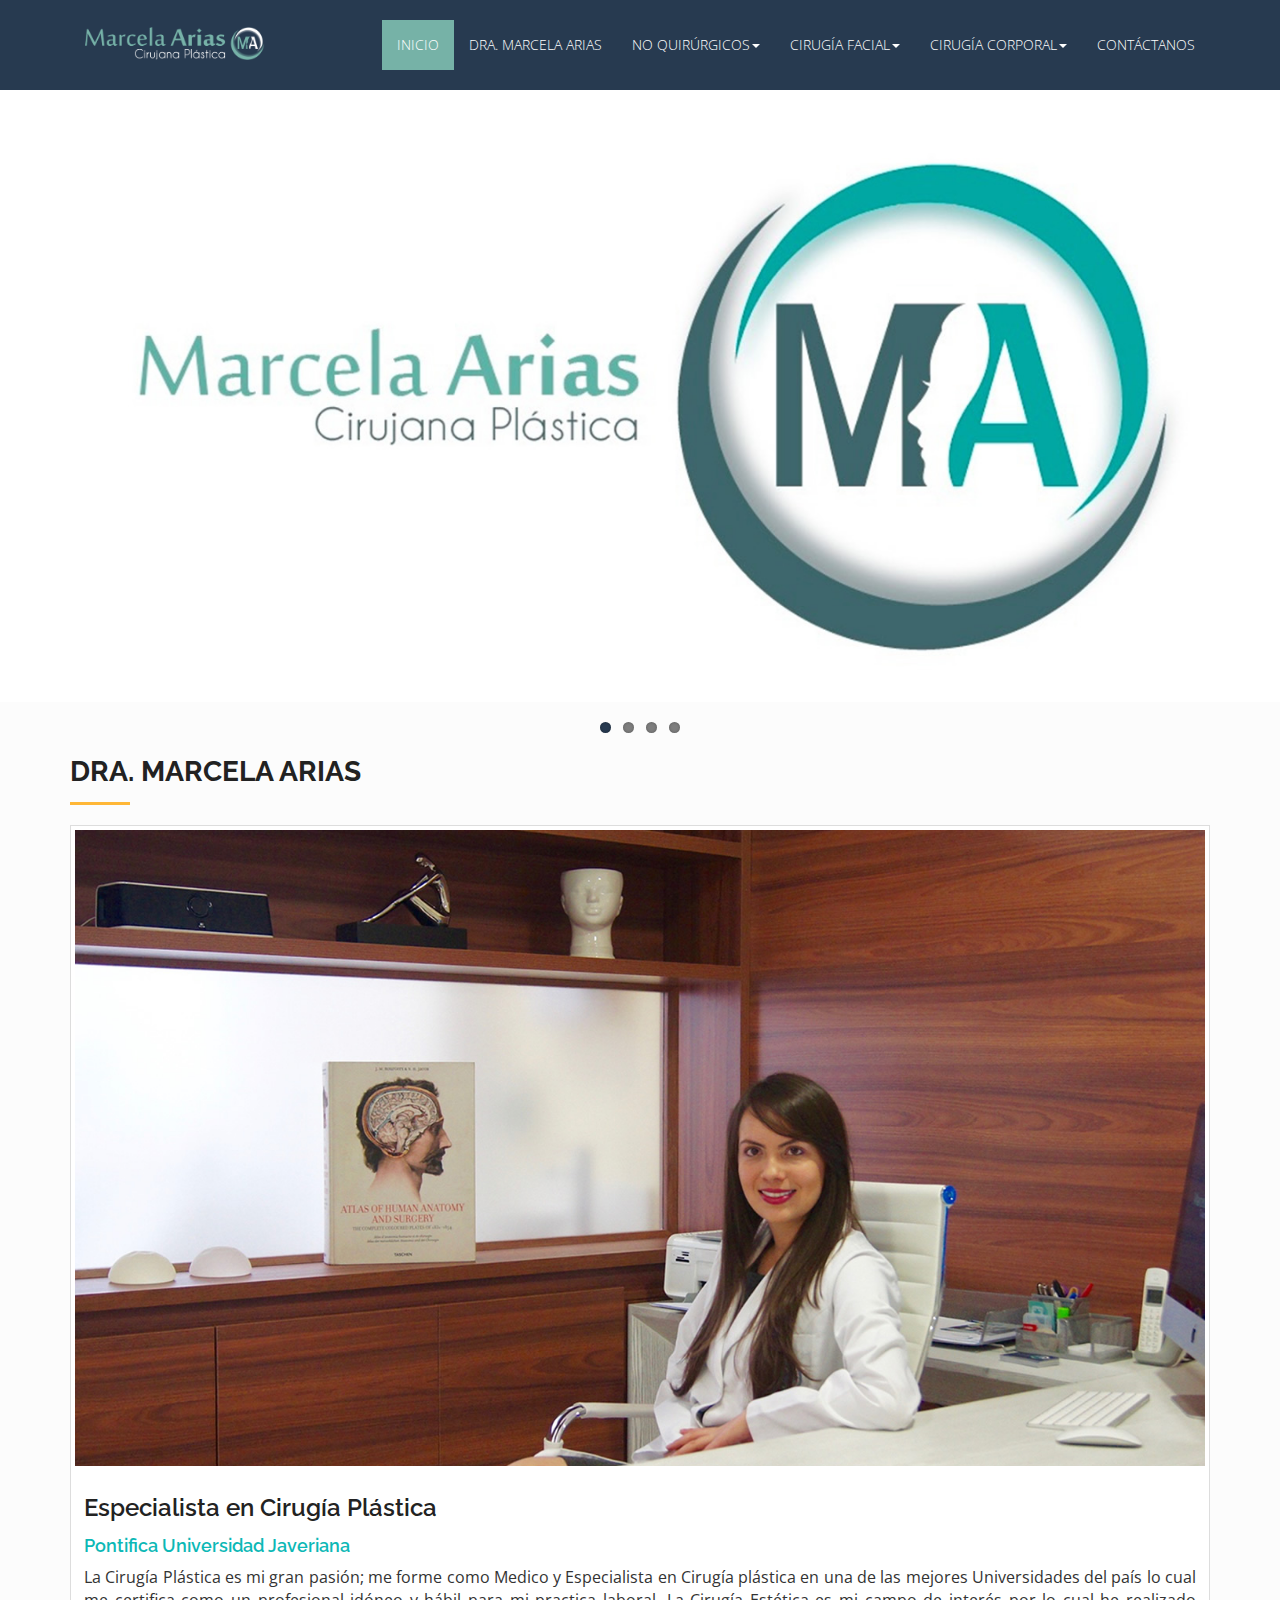
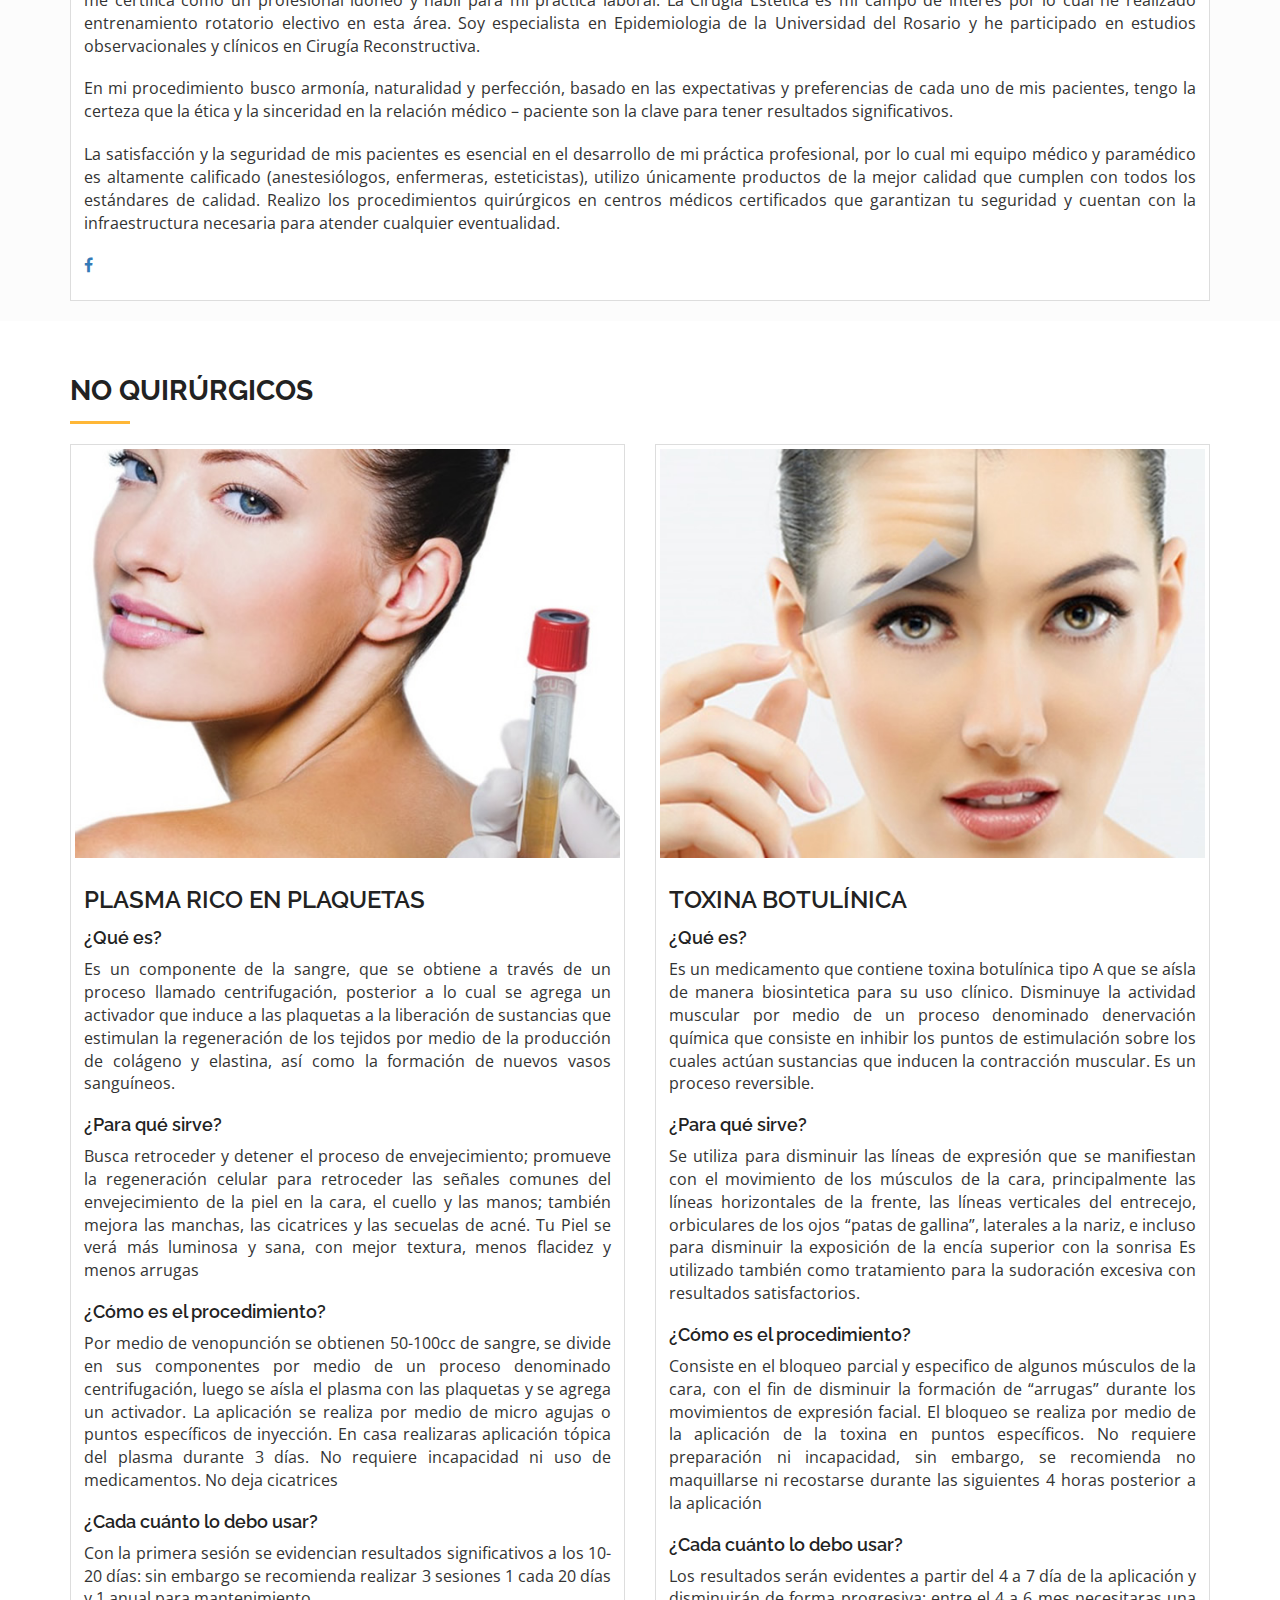
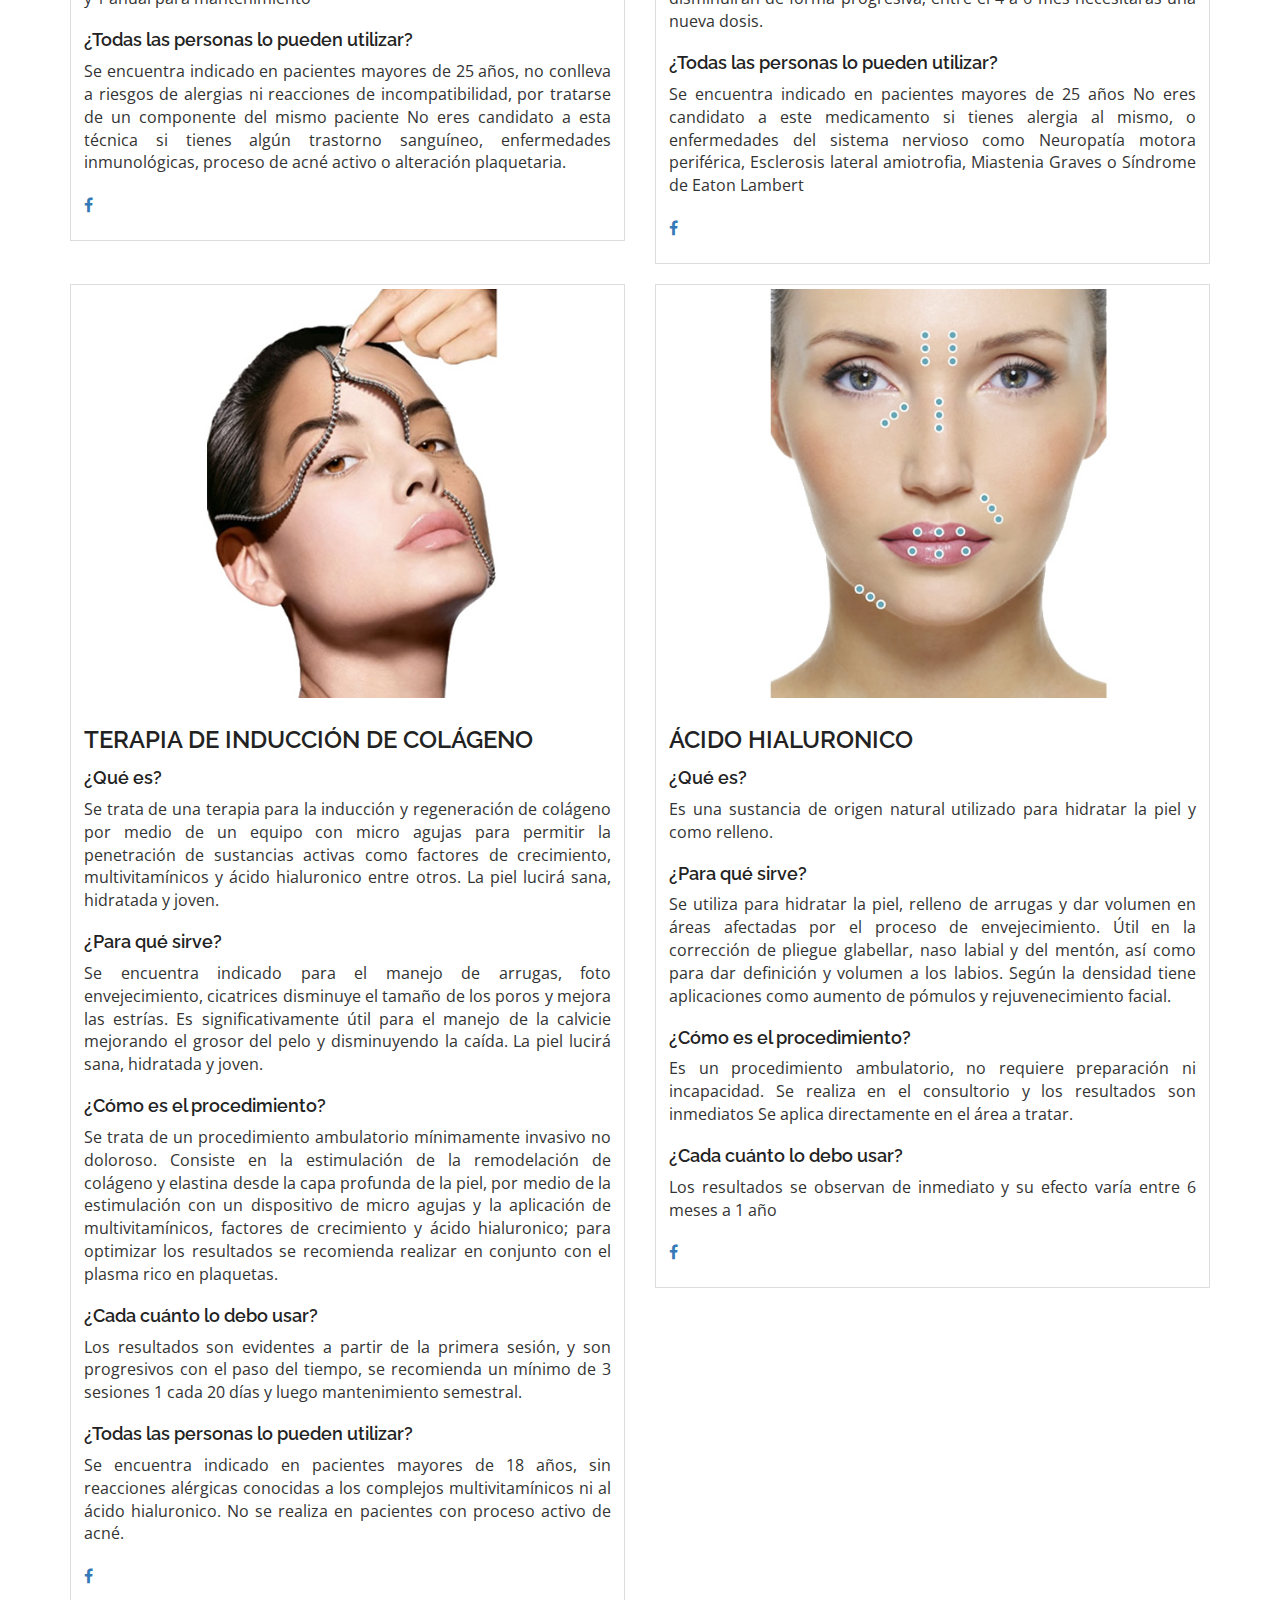
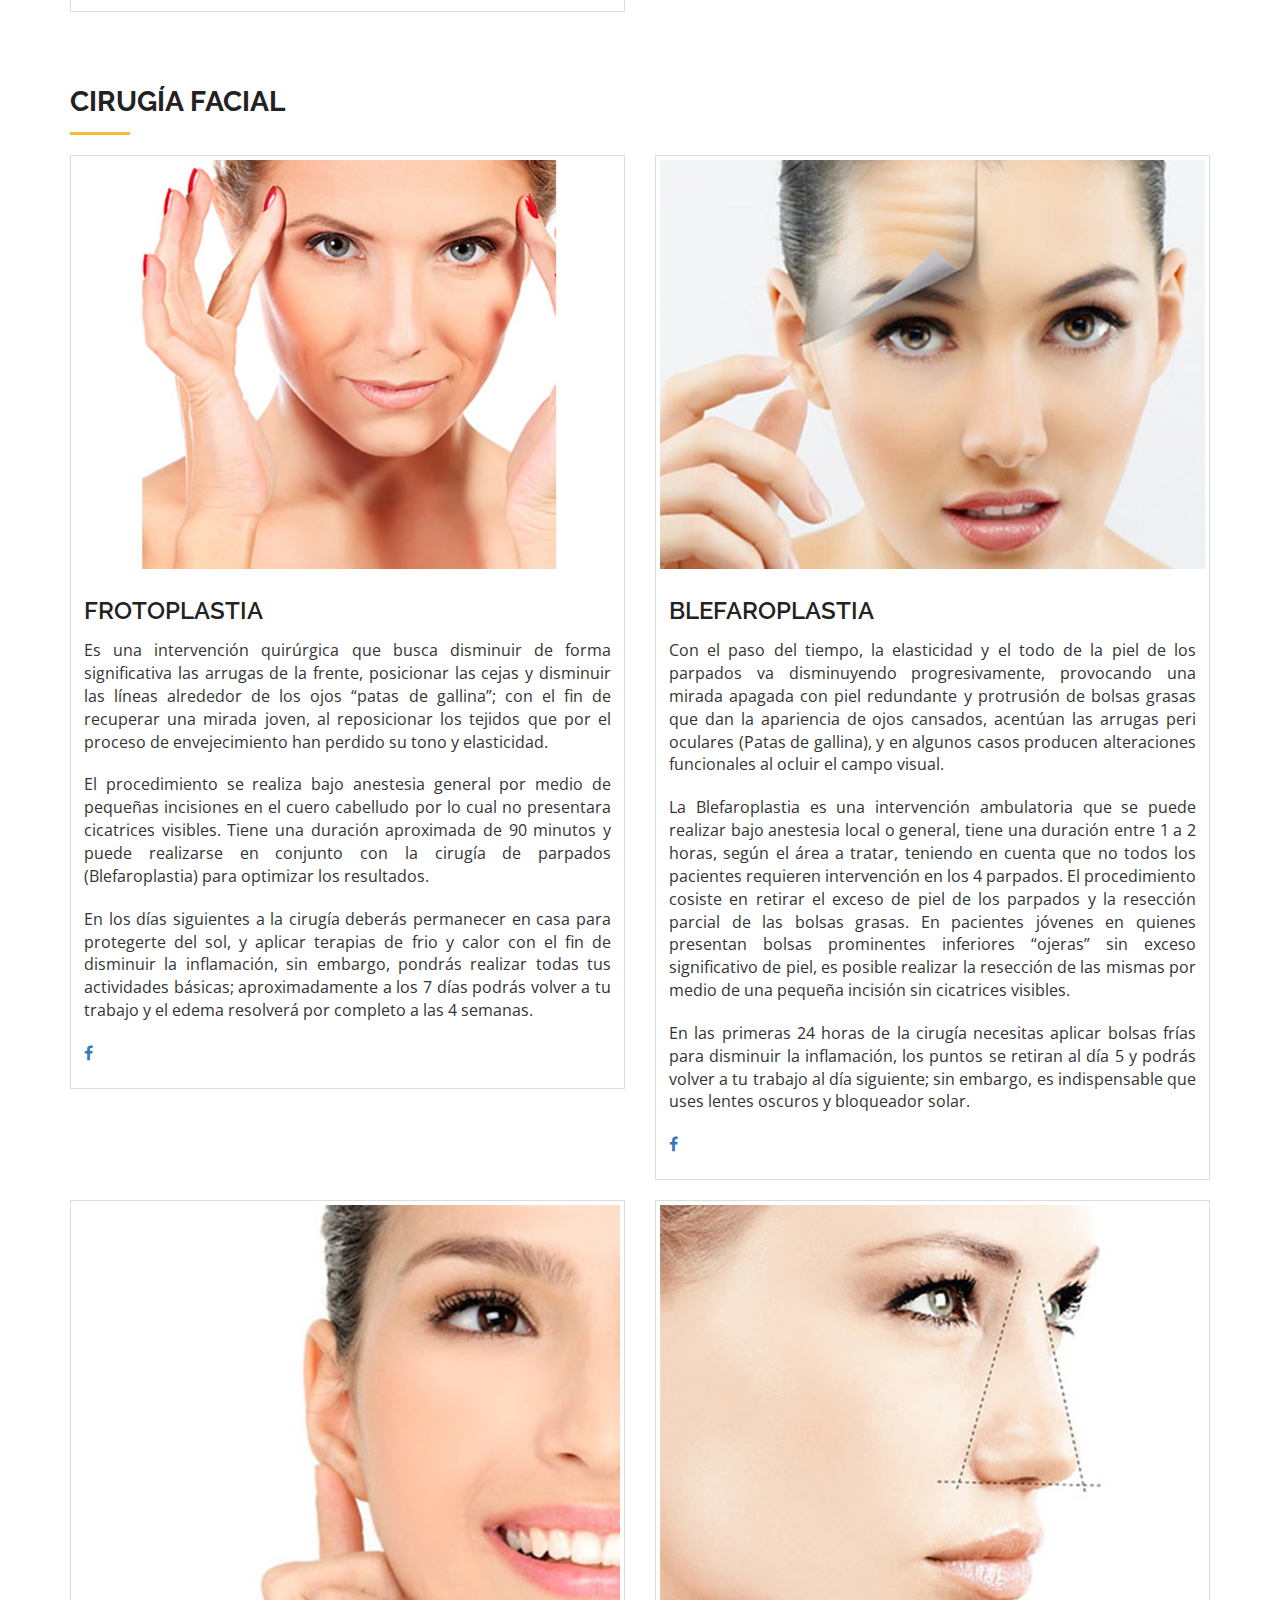
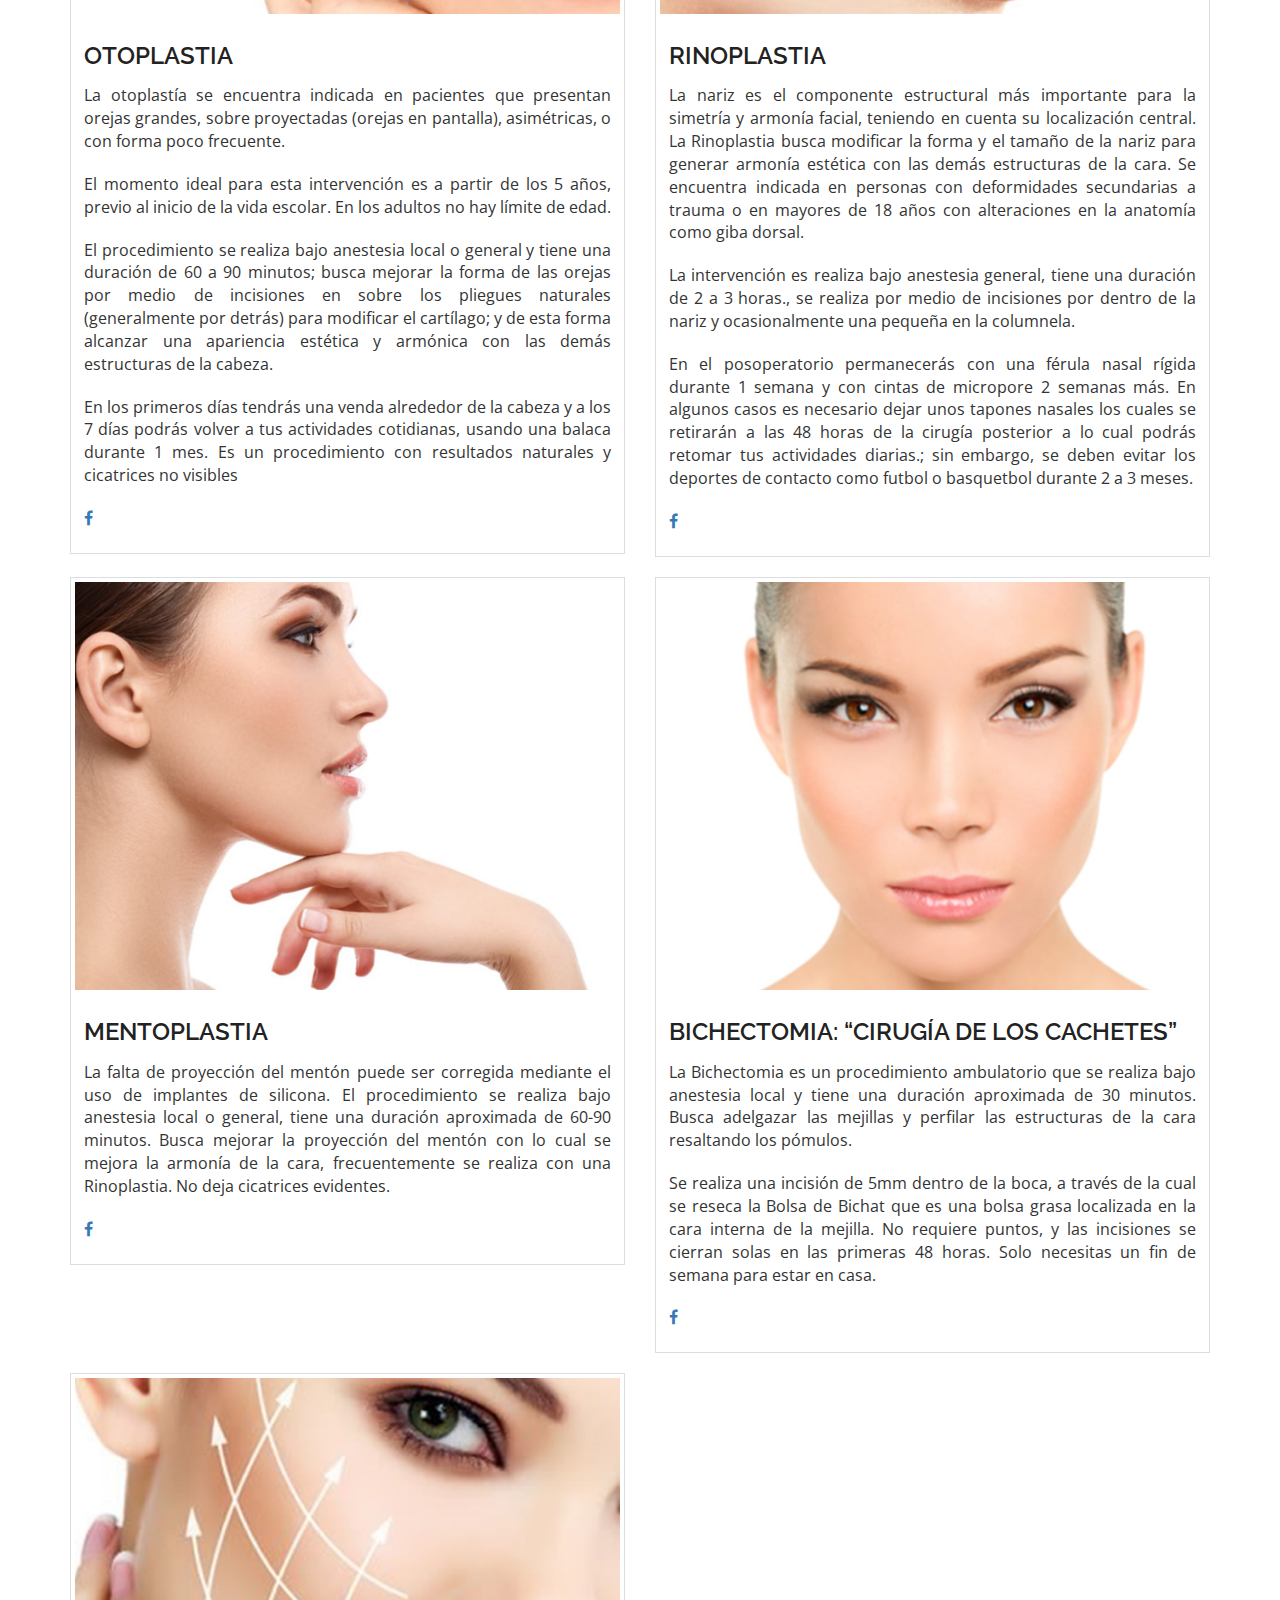
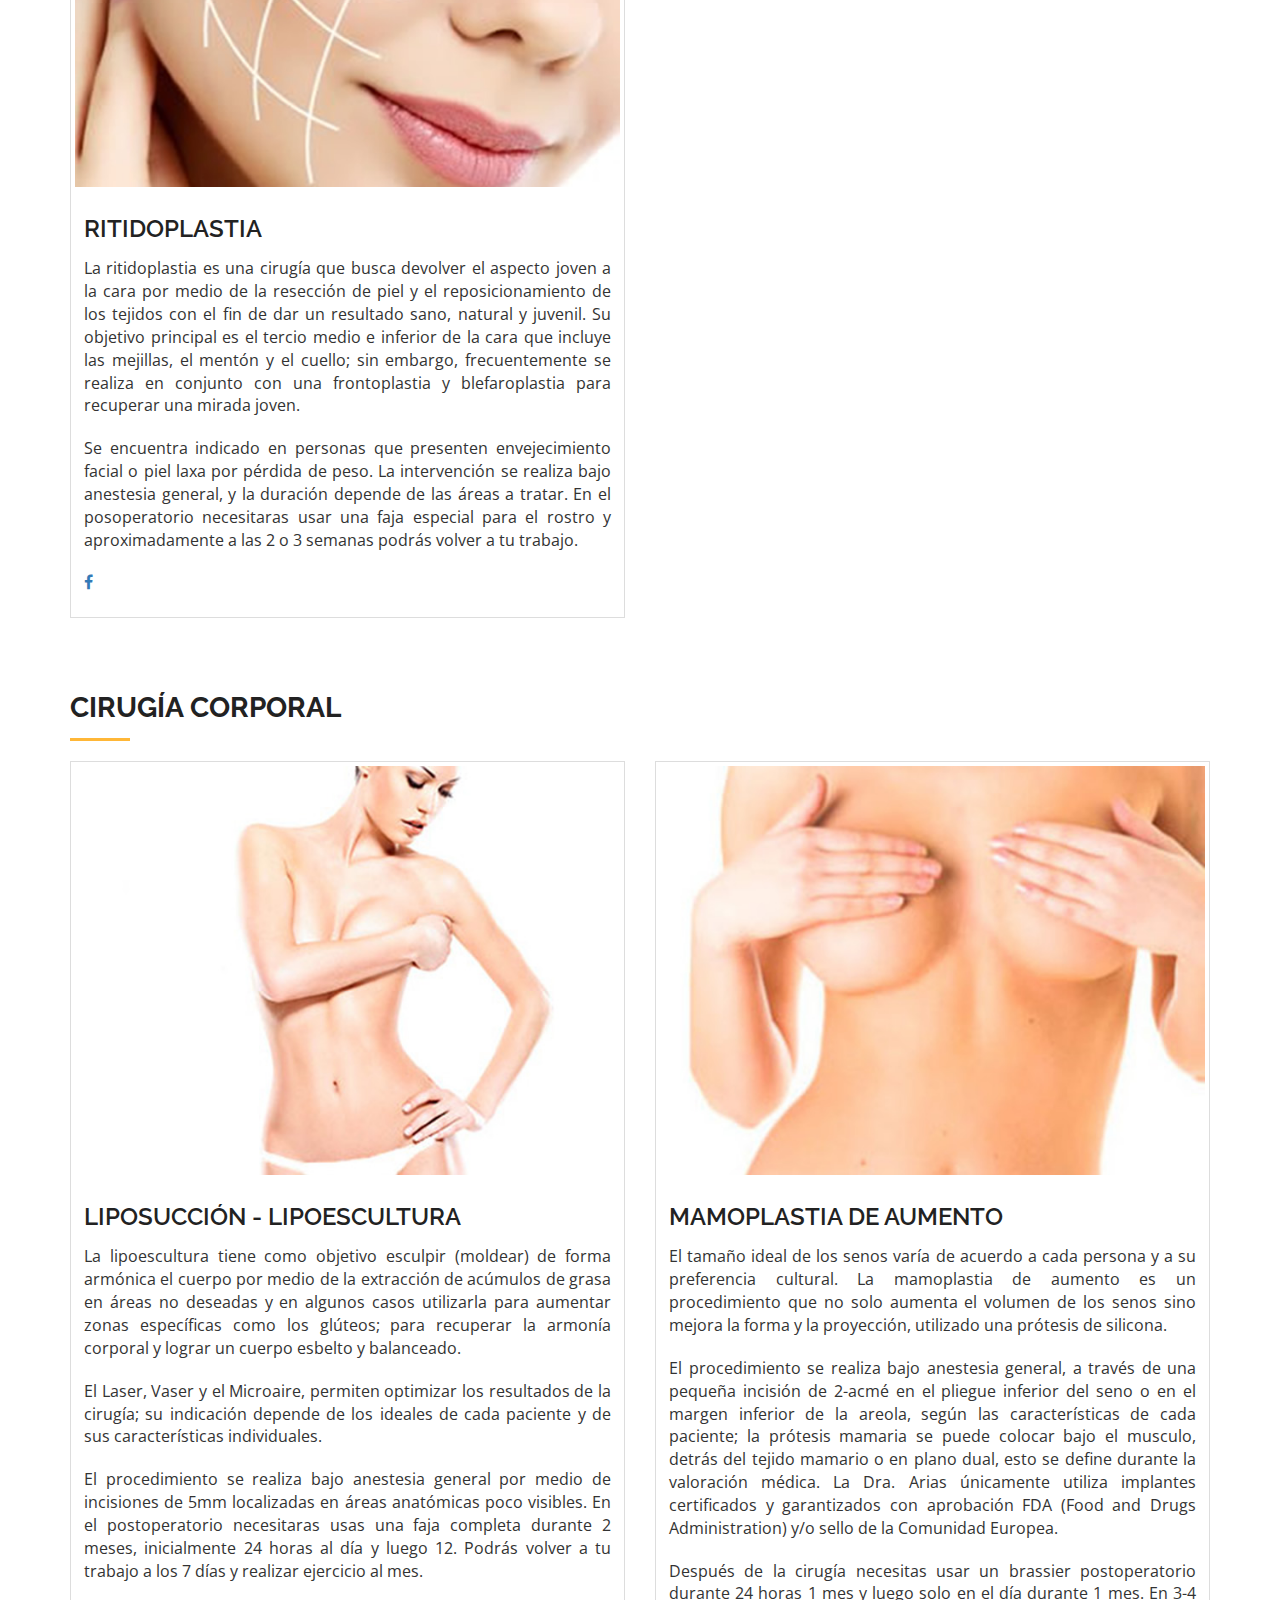
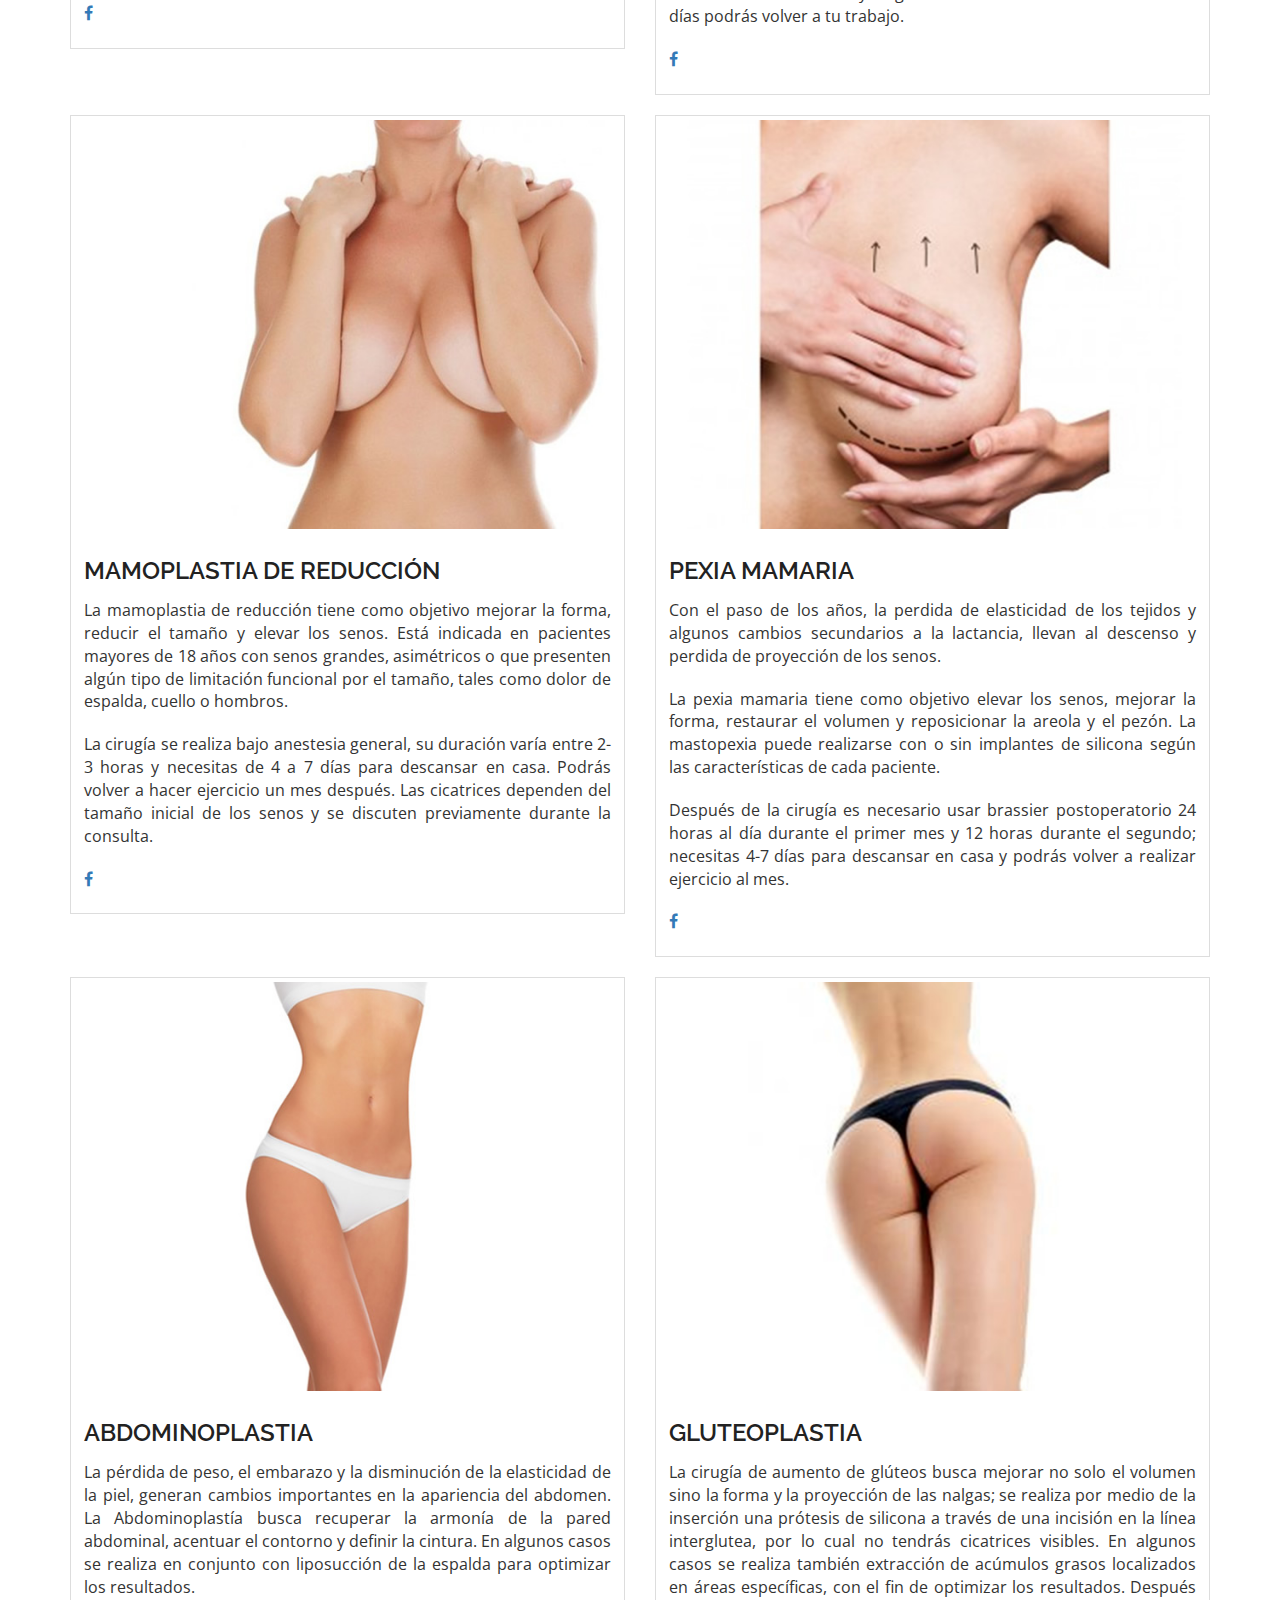
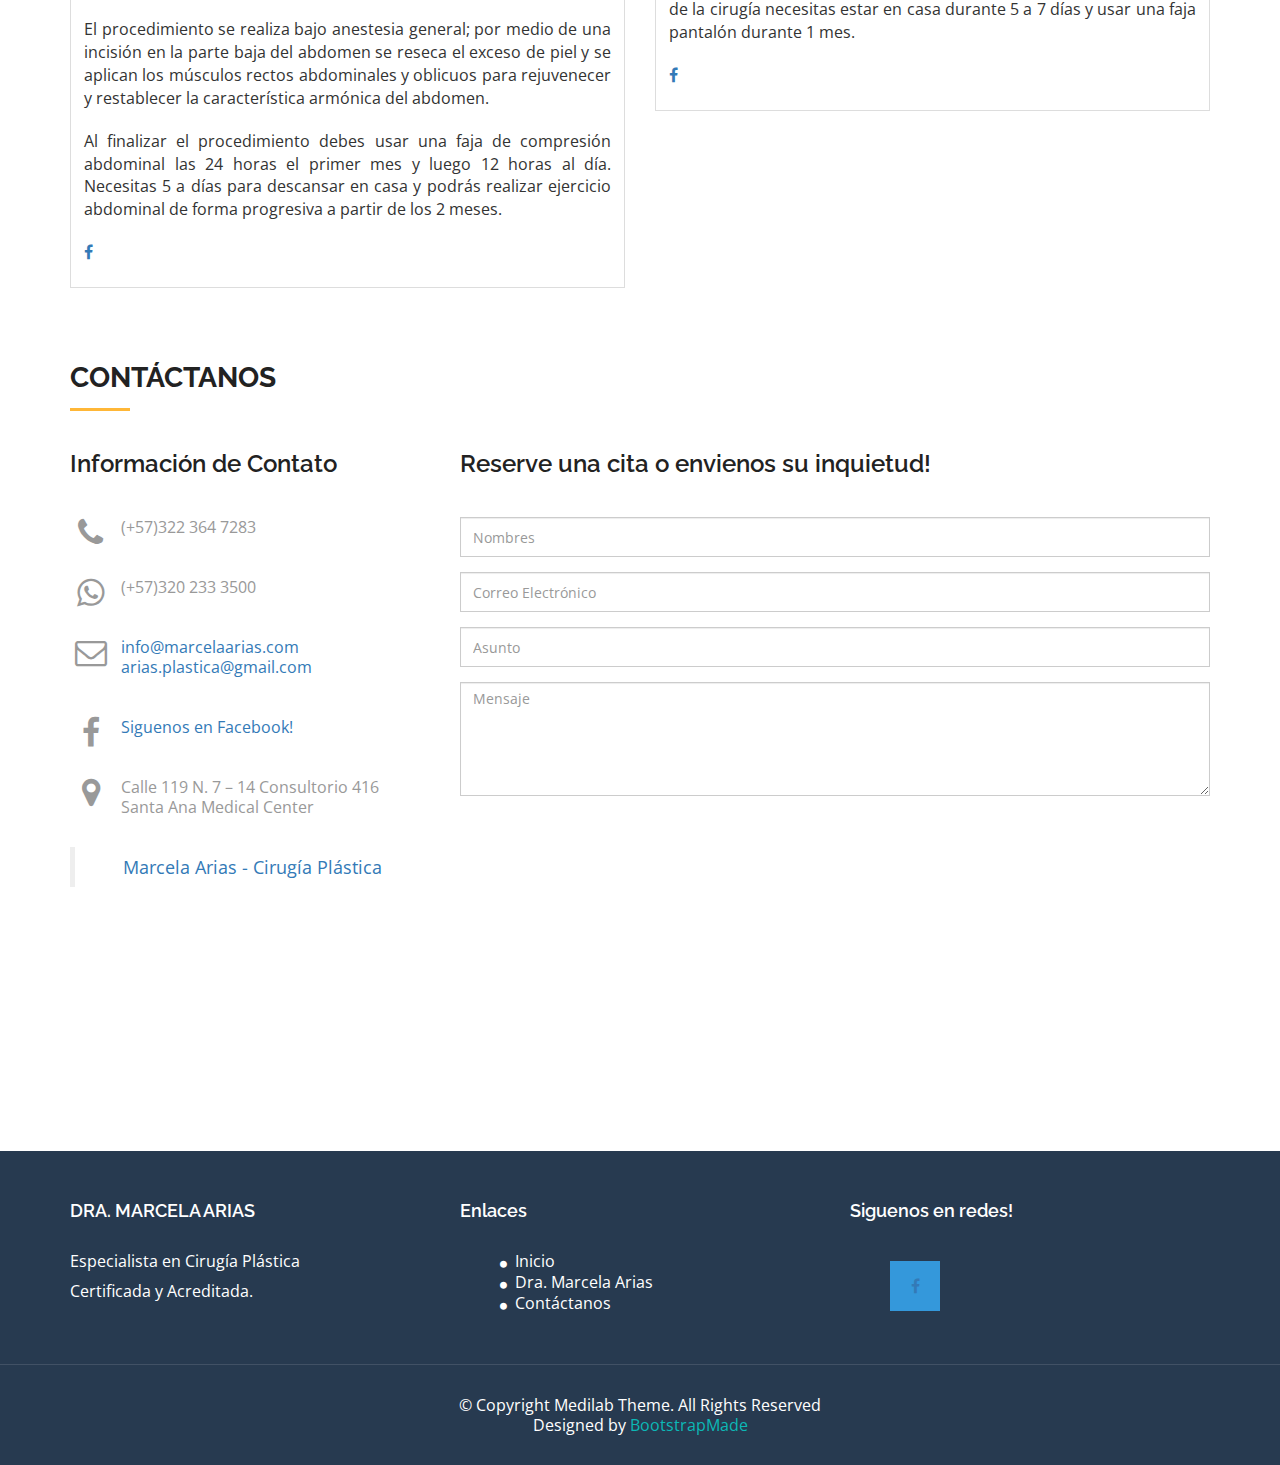
==== web/index.html @ 6b93838c "Se realizan ajustes sugeridos" ====
<!DOCTYPE html>
<html lang="es">
<head>
    <meta charset="utf-8">
    <meta name="viewport" content="width=device-width, initial-scale=1">
    <title>Dra. Marcela Arias - Especialista en Cirugía Plástica</title>
    <meta name="description"
          content="Dra. Marcela Arias, Especialista en Cirugía Plástica, Pontifica Universidad Javeriana">
    <meta name="keywords"
          content="plasma rico en plaquetas, toxina botulínica, ácido hialuronico, terapia de inducción de colágeno, frontoplastia, blefaroplastia, rinoplastia, bichectomia, mentoplastia, otoplastia, ritidoplastia, liposucción - lipoescultura, mamoplastia de aumento, mamoplastia de reducción, pexia mamaria, abdominoplastia, gluteoplastia">
    <link rel="icon" href="img/ico.png">
    <link rel="stylesheet" type="text/css" href="https://fonts.googleapis.com/css?family=Open+Sans|Raleway|Candal">
    <link rel="stylesheet" type="text/css" href="css/font-awesome.min.css">
    <link rel="stylesheet" type="text/css" href="css/bootstrap.min.css">
    <link rel="stylesheet" type="text/css" href="css/style.css">


    <link rel="stylesheet" href="css/flexslider.css" type="text/css" media="screen"/>

    <!-- Modernizr -->
    <script src="js/modernizr.js"></script>

    <style type="text/css">
        .flex-caption {
            width: 96%;
            padding: 2%;
            left: 0;
            bottom: 0;
            background: rgba(0, 0, 0, .5);
            color: #fff;
            text-shadow: 0 -1px 0 rgba(0, 0, 0, .3);
            font-size: 14px;
            line-height: 18px;
        }

        li.css a {
            border-radius: 0;
        }
    </style>

    <script src="https://apis.google.com/js/platform.js" async defer>
        {
            lang: 'es'
        }
    </script>
    <!-- =======================================================
        Theme Name: Medilab
        Theme URL: https://bootstrapmade.com/medilab-free-medical-bootstrap-theme/
        Author: BootstrapMade.com
        Author URL: https://bootstrapmade.com
    ======================================================= -->
</head>
<body id="myPage" data-spy="scroll" data-target=".navbar" data-offset="60">

<!--google-->
<script>
    (function (i, s, o, g, r, a, m) {
        i['GoogleAnalyticsObject'] = r;
        i[r] = i[r] || function () {
                    (i[r].q = i[r].q || []).push(arguments)
                }, i[r].l = 1 * new Date();
        a = s.createElement(o),
                m = s.getElementsByTagName(o)[0];
        a.async = 1;
        a.src = g;
        m.parentNode.insertBefore(a, m)
    })(window, document, 'script', 'https://www.google-analytics.com/analytics.js', 'ga');

    ga('create', 'UA-97845167-1', 'auto');
    ga('send', 'pageview');

</script>

<!--facebook-->
<div id="fb-root"></div>
<script>(function (d, s, id) {
    var js, fjs = d.getElementsByTagName(s)[0];
    if (d.getElementById(id)) return;
    js = d.createElement(s);
    js.id = id;
    js.src = "//connect.facebook.net/en_GB/sdk.js#xfbml=1&version=v2.8";
    fjs.parentNode.insertBefore(js, fjs);
}(document, 'script', 'facebook-jssdk'));</script>

<!--banner-->
<section id="banner" class="banner">
    <div class="bg-color">

        <nav class="navbar navbar-default navbar-fixed-top">
            <div class="container">
                <div class="col-md-12">
                    <div class="navbar-header">
                        <button type="button" class="navbar-toggle" data-toggle="collapse" data-target="#myNavbar">
                            <span class="icon-bar"></span>
                            <span class="icon-bar"></span>
                            <span class="icon-bar"></span>
                        </button>
                        <a class="navbar-brand" href="#"><img src="img/logo.png" class="img-responsive"></a>
                    </div>
                    <div class="collapse navbar-collapse navbar-right" id="myNavbar">
                        <ul class="nav navbar-nav">
                            <li class="active"><a href="#banner">INICIO</a></li>
                            <li class=""><a href="#about">DRA. MARCELA ARIAS</a></li>

                            <li class="dropdown">
                                <a href="#" class="dropdown-toggle" data-toggle="dropdown" role="button"
                                   aria-haspopup="true" aria-expanded="false">NO QUIRÚRGICOS<span
                                        class="caret"></span></a>
                                <ul class="dropdown-menu">
                                    <li class=""><a href="#plasma">PLASMA RICO EN PLAQUETAS</a></li>
                                    <li class=""><a href="#botox">TOXINA BOTULÍNICA</a></li>
                                    <li class=""><a href="#colageno">TERAPIA DE INDUCCIÓN DE COLÁGENO</a></li>
                                    <li class=""><a href="#hialuronico">ÁCIDO HIALURONICO</a></li>
                                </ul>
                            </li>

                            <li class="dropdown">
                                <a href="#" class="dropdown-toggle" data-toggle="dropdown" role="button"
                                   aria-haspopup="true" aria-expanded="false">CIRUGÍA FACIAL<span
                                        class="caret"></span></a>
                                <ul class="dropdown-menu">
                                    <li class=""><a href="#frotoplastia">FROTOPLASTIA</a></li>
                                    <li class=""><a href="#blefaroplastia">BLEFAROPLASTIA</a></li>
                                    <li class=""><a href="#otoplastia">OTOPLASTIA</a></li>
                                    <li class=""><a href="#rinoplastia">RINOPLASTIA</a></li>
                                    <li class=""><a href="#mentoplastia">MENTOPLASTIA</a></li>
                                    <li class=""><a href="#bichectomia">BICHECTOMIA</a></li>
                                    <li class=""><a href="#ritidoplastia">RITIDOPLASTIA</a></li>
                                </ul>
                            </li>

                            <li class="dropdown">
                                <a href="#" class="dropdown-toggle" data-toggle="dropdown" role="button"
                                   aria-haspopup="true" aria-expanded="false">CIRUGÍA CORPORAL<span
                                        class="caret"></span></a>
                                <ul class="dropdown-menu">
                                    <li class=""><a href="#liposuccion">LIPOSUCCIÓN - LIPOESCULTURA</a></li>
                                    <li class=""><a href="#aumento">MAMOPLASTIA DE AUMENTO</a></li>
                                    <li class=""><a href="#reduccion">MAMOPLASTIA DE REDUCCIÓN</a></li>
                                    <li class=""><a href="#pexia">PEXIA MAMARIA</a></li>
                                    <li class=""><a href="#abdominoplastia">ABDOMINOPLASTIA</a></li>
                                    <li class=""><a href="#gluteoplastia">GLUTEOPLASTIA</a></li>
                                </ul>
                            </li>

                            <li class=""><a href="#contact">CONTÁCTANOS</a></li>
                        </ul>
                    </div>
                </div>
            </div>
        </nav>
        <br>
        <br>
        <br>
        <br>

        <div class="slider">
            <div class="flexslider">
                <ul class="slides">
                    <li>
                        <img src="img/slide1.jpg"/>
                    </li>
                    <li>
                        <img src="img/slide2.jpg"/>
                    </li>
                    <li>
                        <img src="img/slide3.jpg"/>
                    </li>
                    <li>
                        <img src="img/slide4.jpg"/>
                    </li>
                </ul>
            </div>
        </div>
    </div>
</section>
<!--/ banner-->
<!--about-->
<section id="about" class="section-padding">
    <div class="container">
        <div class="row">
            <div class="col-md-12">
                <h2 class="ser-title">DRA. MARCELA ARIAS</h2>
                <hr class="botm-line">
            </div>

            <div class="col-md-12 col-sm-12 col-xs-12">
                <div class="thumbnail">
                    <div class="embed-responsive embed-responsive-16by9">
                        <img src="img/about.jpg" alt="DRA. MARCELA ARIAS" class="team-img" width="100%">
                    </div>

                    <div class="caption text-justify">
                        <h3>Especialista en Cirugía Plástica</h3>
                        <h4><a href="http://www.javeriana.edu.co/" style="color: #0cb8b6;">Pontifica Universidad
                            Javeriana</a></h4>

                        <p>La Cirugía Plástica es mi gran pasión; me forme como Medico y
                            Especialista en Cirugía
                            plástica en una de las mejores Universidades del país lo cual me certifica como un
                            profesional idóneo y hábil para mi practica laboral. La Cirugía Estética es mi campo de
                            interés por lo cual he realizado entrenamiento rotatorio electivo en esta área. Soy
                            especialista en Epidemiologia de la Universidad del Rosario y he participado en estudios
                            observacionales y clínicos en Cirugía Reconstructiva. </p>

                        <p>En mi procedimiento busco armonía, naturalidad y perfección,
                            basado en las expectativas y
                            preferencias de cada uno de mis pacientes, tengo la certeza que la ética y la sinceridad
                            en la relación médico – paciente son la clave para tener resultados significativos.</p>

                        <p>La satisfacción y la seguridad de mis pacientes es esencial
                            en el desarrollo de mi práctica profesional, por lo cual mi equipo médico y paramédico
                            es altamente calificado (anestesiólogos, enfermeras, esteticistas), utilizo únicamente
                            productos de la mejor calidad que cumplen con todos los estándares de calidad. Realizo
                            los procedimientos quirúrgicos en centros médicos certificados que garantizan tu
                            seguridad y cuentan con la infraestructura necesaria para atender cualquier
                            eventualidad. </p>

                        <ul class="list-inline">
                            <li><a href="#"><i class="fa fa-facebook"></i></a></li>
                            <!--li><a href="#"><i class="fa fa-twitter"></i></a></li-->
                            <div class="g-plusone"></div>
                        </ul>
                    </div>
                </div>
            </div>
        </div>
    </div>


</section>
<!--/ about-->
<!--nosurgery-->
<section id="nosurgery" class="section-padding">
    <div class="container">
        <div class="row">
            <div class="col-md-12">
                <h2 class="ser-title">NO QUIRÚRGICOS</h2>
                <hr class="botm-line">
            </div>
            <div id="plasma" class="col-md-6 col-sm-12 col-xs-12">
                <div class="thumbnail">
                    <img src="img/plasma.jpg" alt="PLASMA RICO EN PLAQUETAS" class="team-img">

                    <div class="caption text-justify">
                        <h3>PLASMA RICO EN PLAQUETAS</h3>
                        <h4>¿Qué es?</h4>

                        <p>
                            Es un componente de la sangre, que se obtiene a través de un proceso llamado centrifugación,
                            posterior a lo cual se agrega un activador que induce a las plaquetas a la liberación de
                            sustancias que estimulan la regeneración de los tejidos por medio de la producción de
                            colágeno y elastina, así como la formación de nuevos vasos sanguíneos.
                        </p>
                        <h4>¿Para qué sirve?</h4>

                        <p>
                            Busca retroceder y detener el proceso de envejecimiento; promueve la regeneración celular
                            para retroceder las señales comunes del envejecimiento de la piel en la cara, el cuello y
                            las manos; también mejora las manchas, las cicatrices y las secuelas de acné. Tu Piel se
                            verá más luminosa y sana, con mejor textura, menos flacidez y menos arrugas
                        </p>
                        <h4>¿Cómo es el procedimiento?</h4>

                        <p>
                            Por medio de venopunción se obtienen 50-100cc de sangre, se divide en sus componentes por
                            medio de un proceso denominado centrifugación, luego se aísla el plasma con las plaquetas y
                            se agrega un activador.
                            La aplicación se realiza por medio de micro agujas o puntos específicos de inyección.
                            En casa realizaras aplicación tópica del plasma durante 3 días.
                            No requiere incapacidad ni uso de medicamentos.
                            No deja cicatrices

                        </p>
                        <h4>¿Cada cuánto lo debo usar?</h4>

                        <p>
                            Con la primera sesión se evidencian resultados significativos a los 10-20 días: sin embargo
                            se recomienda realizar 3 sesiones 1 cada 20 días y 1 anual para mantenimiento
                        </p>
                        <h4>¿Todas las personas lo pueden utilizar?</h4>

                        <p>
                            Se encuentra indicado en pacientes mayores de 25 años, no conlleva a riesgos de alergias ni
                            reacciones de incompatibilidad, por tratarse de un componente del mismo paciente
                            No eres candidato a esta técnica si tienes algún trastorno sanguíneo, enfermedades
                            inmunológicas, proceso de acné activo o alteración plaquetaria.
                        </p>
                        <ul class="list-inline">
                            <li><a href="#"><i class="fa fa-facebook"></i></a></li>
                            <!--li><a href="#"><i class="fa fa-twitter"></i></a></li-->
                            <div class="g-plusone"></div>
                        </ul>
                    </div>
                </div>
            </div>
            <div id="botox" class="col-md-6 col-sm-12 col-xs-12">
                <div class="thumbnail">
                    <img src="img/botox.jpg" alt="TOXINA BOTULÍNICA" class="team-img">

                    <div class="caption text-justify">
                        <h3>TOXINA BOTULÍNICA</h3>
                        <h4>¿Qué es?</h4>

                        <p>
                            Es un medicamento que contiene toxina botulínica tipo A que se aísla de manera biosintetica
                            para su uso clínico. Disminuye la actividad muscular por medio de un proceso denominado
                            denervación química que consiste en inhibir los puntos de estimulación sobre los cuales
                            actúan sustancias que inducen la contracción muscular. Es un proceso reversible.
                        </p>
                        <h4>¿Para qué sirve?</h4>

                        <p>
                            Se utiliza para disminuir las líneas de expresión que se manifiestan con el movimiento de
                            los músculos de la cara, principalmente las líneas horizontales de la frente, las líneas
                            verticales del entrecejo, orbiculares de los ojos “patas de gallina”, laterales a la nariz,
                            e incluso para disminuir la exposición de la encía superior con la sonrisa
                            Es utilizado también como tratamiento para la sudoración excesiva con resultados
                            satisfactorios.
                        </p>
                        <h4>¿Cómo es el procedimiento?</h4>

                        <p>
                            Consiste en el bloqueo parcial y especifico de algunos músculos de la cara, con el fin de
                            disminuir la formación de “arrugas” durante los movimientos de expresión facial. El bloqueo
                            se realiza por medio de la aplicación de la toxina en puntos específicos.
                            No requiere preparación ni incapacidad, sin embargo, se recomienda no maquillarse ni
                            recostarse durante las siguientes 4 horas posterior a la aplicación
                        </p>
                        <h4>¿Cada cuánto lo debo usar?</h4>

                        <p>
                            Los resultados serán evidentes a partir del 4 a 7 día de la aplicación y disminuirán de
                            forma progresiva; entre el 4 a 6 mes necesitaras una nueva dosis.
                        </p>
                        <h4>¿Todas las personas lo pueden utilizar?</h4>

                        <p>
                            Se encuentra indicado en pacientes mayores de 25 años
                            No eres candidato a este medicamento si tienes alergia al mismo, o enfermedades del sistema
                            nervioso como Neuropatía motora periférica, Esclerosis lateral amiotrofia, Miastenia Graves
                            o Síndrome de Eaton Lambert
                        </p>
                        <ul class="list-inline">
                            <li><a href="#"><i class="fa fa-facebook"></i></a></li>
                            <!--li><a href="#"><i class="fa fa-twitter"></i></a></li-->
                            <div class="g-plusone"></div>
                        </ul>
                    </div>
                </div>
            </div>
            <div id="colageno" class="col-md-6 col-sm-12 col-xs-12">
                <div class="thumbnail">
                    <img src="img/colageno.jpg" alt="TERAPIA DE INDUCCIÓN DE COLÁGENO" class="team-img">

                    <div class="caption text-justify">
                        <h3>TERAPIA DE INDUCCIÓN DE COLÁGENO</h3>
                        <h4>¿Qué es?</h4>

                        <p>
                            Se trata de una terapia para la inducción y regeneración de colágeno por medio de un equipo
                            con micro agujas para permitir la penetración de sustancias activas como factores de
                            crecimiento, multivitamínicos y ácido hialuronico entre otros. La piel lucirá sana,
                            hidratada y joven.
                        </p>
                        <h4>¿Para qué sirve?</h4>

                        <p>
                            Se encuentra indicado para el manejo de arrugas, foto envejecimiento, cicatrices disminuye
                            el tamaño de los poros y mejora las estrías. Es significativamente útil para el manejo de la
                            calvicie mejorando el grosor del pelo y disminuyendo la caída. La piel lucirá sana,
                            hidratada y joven.
                        </p>
                        <h4>¿Cómo es el procedimiento?</h4>

                        <p>
                            Se trata de un procedimiento ambulatorio mínimamente invasivo no doloroso. Consiste en la
                            estimulación de la remodelación de colágeno y elastina desde la capa profunda de la piel,
                            por medio de la estimulación con un dispositivo de micro agujas y la aplicación de
                            multivitamínicos, factores de crecimiento y ácido hialuronico; para optimizar los resultados
                            se recomienda realizar en conjunto con el plasma rico en plaquetas.
                        </p>
                        <h4>¿Cada cuánto lo debo usar?</h4>

                        <p>
                            Los resultados son evidentes a partir de la primera sesión, y son progresivos con el paso
                            del tiempo, se recomienda un mínimo de 3 sesiones 1 cada 20 días y luego mantenimiento
                            semestral.
                        </p>
                        <h4>¿Todas las personas lo pueden utilizar?</h4>

                        <p>
                            Se encuentra indicado en pacientes mayores de 18 años, sin reacciones alérgicas conocidas a
                            los complejos multivitamínicos ni al ácido hialuronico. No se realiza en pacientes con
                            proceso activo de acné.
                        </p>
                        <ul class="list-inline">
                            <li><a href="#"><i class="fa fa-facebook"></i></a></li>
                            <!--li><a href="#"><i class="fa fa-twitter"></i></a></li-->
                            <div class="g-plusone"></div>
                        </ul>
                    </div>
                </div>
            </div>
            <div id="hialuronico" class="col-md-6 col-sm-12 col-xs-12">
                <div class="thumbnail">
                    <img src="img/hialuronico.jpg" alt="ÁCIDO HIALURONICO" class="team-img">

                    <div class="caption text-justify">
                        <h3>ÁCIDO HIALURONICO</h3>
                        <h4>¿Qué es?</h4>

                        <p>
                            Es una sustancia de origen natural utilizado para hidratar la piel y como relleno.
                        </p>
                        <h4>¿Para qué sirve?</h4>

                        <p>
                            Se utiliza para hidratar la piel, relleno de arrugas y dar volumen en áreas afectadas por el
                            proceso de envejecimiento.
                            Útil en la corrección de pliegue glabellar, naso labial y del mentón, así como para dar
                            definición y volumen a los labios.
                            Según la densidad tiene aplicaciones como aumento de pómulos y rejuvenecimiento facial.
                        </p>
                        <h4>¿Cómo es el procedimiento?</h4>

                        <p>
                            Es un procedimiento ambulatorio, no requiere preparación ni incapacidad. Se realiza en el
                            consultorio y los resultados son inmediatos
                            Se aplica directamente en el área a tratar.
                        </p>
                        <h4>¿Cada cuánto lo debo usar?</h4>

                        <p>
                            Los resultados se observan de inmediato y su efecto varía entre 6 meses a 1 año
                        </p>
                        <ul class="list-inline">
                            <li><a href="#"><i class="fa fa-facebook"></i></a></li>
                            <!--li><a href="#"><i class="fa fa-twitter"></i></a></li-->
                            <div class="g-plusone"></div>
                        </ul>
                    </div>
                </div>
            </div>
            <div class="fb-comments col-md-6 col-sm-12 col-xs-12"
                 data-href="https://marcelaarias.herokuapp.com/#nosurgery" data-numposts="5"></div>
        </div>
    </div>
</section>
<!--/ nosurgery-->
<!--surgeryface-->
<section id="surgeryface" class="section-padding">
    <div class="container">
        <div class="row">
            <div class="col-md-12">
                <h2 class="ser-title">CIRUGÍA FACIAL</h2>
                <hr class="botm-line">
            </div>
            <div id="frotoplastia" class="col-md-6 col-sm-12 col-xs-12">
                <div class="thumbnail">
                    <img src="img/frontoplastia.jpg" alt="FROTOPLASTIA" class="team-img">

                    <div class="caption text-justify">
                        <h3>FROTOPLASTIA</h3>

                        <p>
                            Es una intervención quirúrgica que busca disminuir de forma significativa las arrugas de la
                            frente, posicionar las cejas y disminuir las líneas alrededor de los ojos “patas de
                            gallina”; con el fin de recuperar una mirada joven, al reposicionar los tejidos que por el
                            proceso de envejecimiento han perdido su tono y elasticidad.
                        </p>

                        <p>
                            El procedimiento se realiza bajo anestesia general por medio de pequeñas incisiones en el
                            cuero cabelludo por lo cual no presentara cicatrices visibles. Tiene una duración aproximada
                            de 90 minutos y puede realizarse en conjunto con la cirugía de parpados (Blefaroplastia)
                            para optimizar los resultados.
                        </p>

                        <p>
                            En los días siguientes a la cirugía deberás permanecer en casa para protegerte del sol, y
                            aplicar terapias de frio y calor con el fin de disminuir la inflamación, sin embargo,
                            pondrás realizar todas tus actividades básicas; aproximadamente a los 7 días podrás volver a
                            tu trabajo y el edema resolverá por completo a las 4 semanas.
                        </p>

                        <ul class="list-inline">
                            <li><a href="#"><i class="fa fa-facebook"></i></a></li>
                            <!--li><a href="#"><i class="fa fa-twitter"></i></a></li-->
                            <div class="g-plusone"></div>
                        </ul>
                    </div>
                </div>
            </div>
            <div id="blefaroplastia" class="col-md-6 col-sm-12 col-xs-12">
                <div class="thumbnail">
                    <img src="img/botox.jpg" alt="BLEFAROPLASTIA" class="team-img">

                    <div class="caption text-justify">
                        <h3>BLEFAROPLASTIA</h3>

                        <p>
                            Con el paso del tiempo, la elasticidad y el todo de la piel de los parpados va disminuyendo
                            progresivamente, provocando una mirada apagada con piel redundante y protrusión de bolsas
                            grasas que dan la apariencia de ojos cansados, acentúan las arrugas peri oculares (Patas de
                            gallina), y en algunos casos producen alteraciones funcionales al ocluir el campo visual.
                        </p>

                        <p> La Blefaroplastia es una intervención ambulatoria que se puede realizar bajo anestesia local
                            o general, tiene una duración entre 1 a 2 horas, según el área a tratar, teniendo en cuenta
                            que no todos los pacientes requieren intervención en los 4 parpados.

                            El procedimiento cosiste en retirar el exceso de piel de los parpados y la resección parcial
                            de las bolsas grasas. En pacientes jóvenes en quienes presentan bolsas prominentes
                            inferiores “ojeras” sin exceso significativo de piel, es posible realizar la resección de
                            las mismas por medio de una pequeña incisión sin cicatrices visibles.
                        </p>

                        <p>
                            En las primeras 24 horas de la cirugía necesitas aplicar bolsas frías para disminuir la
                            inflamación, los puntos se retiran al día 5 y podrás volver a tu trabajo al día siguiente;
                            sin embargo, es indispensable que uses lentes oscuros y bloqueador solar.
                        </p>
                        <ul class="list-inline">
                            <li><a href="#"><i class="fa fa-facebook"></i></a></li>
                            <!--li><a href="#"><i class="fa fa-twitter"></i></a></li-->
                            <div class="g-plusone"></div>
                        </ul>
                    </div>
                </div>
            </div>
            <div id="otoplastia" class="col-md-6 col-sm-12 col-xs-12">
                <div class="thumbnail">
                    <img src="img/otoplastia.jpg" alt="OTOPLASTIA" class="team-img">

                    <div class="caption text-justify">
                        <h3>OTOPLASTIA</h3>

                        <p>
                            La otoplastía se encuentra indicada en pacientes que presentan orejas grandes, sobre
                            proyectadas (orejas en pantalla), asimétricas, o con forma poco frecuente.
                        </p>

                        <p>
                            El momento ideal para esta intervención es a partir de los 5 años, previo al inicio de la
                            vida escolar. En los adultos no hay límite de edad.
                        </p>

                        <p>
                            El procedimiento se realiza bajo anestesia local o general y tiene una duración de 60 a 90
                            minutos; busca mejorar la forma de las orejas por medio de incisiones en sobre los pliegues
                            naturales (generalmente por detrás) para modificar el cartílago; y de esta forma alcanzar
                            una apariencia estética y armónica con las demás estructuras de la cabeza.
                        </p>

                        <p>
                            En los primeros días tendrás una venda alrededor de la cabeza y a los 7 días podrás volver a
                            tus actividades cotidianas, usando una balaca durante 1 mes. Es un procedimiento con
                            resultados naturales y cicatrices no visibles
                        </p>

                        <ul class="list-inline">
                            <li><a href="#"><i class="fa fa-facebook"></i></a></li>
                            <!--li><a href="#"><i class="fa fa-twitter"></i></a></li-->
                            <div class="g-plusone"></div>
                        </ul>
                    </div>
                </div>
            </div>
            <div id="rinoplastia" class="col-md-6 col-sm-12 col-xs-12">
                <div class="thumbnail">
                    <img src="img/rinoplastia.jpg" alt="RINOPLASTIA" class="team-img">

                    <div class="caption text-justify">
                        <h3>RINOPLASTIA</h3>

                        <p>
                            La nariz es el componente estructural más importante para la simetría y armonía facial,
                            teniendo en cuenta su localización central. La Rinoplastia busca modificar la forma y el
                            tamaño de la nariz para generar armonía estética con las demás estructuras de la cara. Se
                            encuentra indicada en personas con deformidades secundarias a trauma o en mayores de 18 años
                            con alteraciones en la anatomía como giba dorsal.
                        </p>

                        <p>
                            La intervención es realiza bajo anestesia general, tiene una duración de 2 a 3 horas., se
                            realiza por medio de incisiones por dentro de la nariz y ocasionalmente una pequeña en la
                            columnela.
                        </p>

                        <p>
                            En el posoperatorio permanecerás con una férula nasal rígida durante 1 semana y con cintas
                            de micropore 2 semanas más. En algunos casos es necesario dejar unos tapones nasales los
                            cuales se retirarán a las 48 horas de la cirugía posterior a lo cual podrás retomar tus
                            actividades diarias.; sin embargo, se deben evitar los deportes de contacto como futbol o
                            basquetbol durante 2 a 3 meses.

                        </p>
                        <ul class="list-inline">
                            <li><a href="#"><i class="fa fa-facebook"></i></a></li>
                            <!--li><a href="#"><i class="fa fa-twitter"></i></a></li-->
                            <div class="g-plusone"></div>
                        </ul>
                    </div>
                </div>
            </div>
            <div id="mentoplastia" class="col-md-6 col-sm-12 col-xs-12">
                <div class="thumbnail">
                    <img src="img/mentoplastia.jpg" alt="MENTOPLASTIA" class="team-img">

                    <div class="caption text-justify">
                        <h3>MENTOPLASTIA</h3>

                        <p>
                            La falta de proyección del mentón puede ser corregida mediante el uso de implantes de
                            silicona. El procedimiento se realiza bajo anestesia local o general, tiene una duración
                            aproximada de 60-90 minutos. Busca mejorar la proyección del mentón con lo cual se mejora la
                            armonía de la cara, frecuentemente se realiza con una Rinoplastia. No deja cicatrices
                            evidentes.
                        </p>

                        <ul class="list-inline">
                            <li><a href="#"><i class="fa fa-facebook"></i></a></li>
                            <!--li><a href="#"><i class="fa fa-twitter"></i></a></li-->
                            <div class="g-plusone"></div>
                        </ul>
                    </div>
                </div>
            </div>
            <div id="bichectomia" class="col-md-6 col-sm-12 col-xs-12">
                <div class="thumbnail">
                    <img src="img/bichectomia.jpg" alt="BICHECTOMIA: “CIRUGÍA DE LOS CACHETES”" class="team-img">

                    <div class="caption text-justify">
                        <h3>BICHECTOMIA: “CIRUGÍA DE LOS CACHETES”</h3>

                        <p>
                            La Bichectomia es un procedimiento ambulatorio que se realiza bajo anestesia local y tiene
                            una duración aproximada de 30 minutos. Busca adelgazar las mejillas y perfilar las
                            estructuras de la cara resaltando los pómulos.
                        </p>

                        <p>
                            Se realiza una incisión de 5mm dentro de la boca, a través de la cual se reseca la Bolsa de
                            Bichat que es una bolsa grasa localizada en la cara interna de la mejilla.
                            No requiere puntos, y las incisiones se cierran solas en las primeras 48 horas. Solo
                            necesitas un fin de semana para estar en casa.
                        </p>

                        <ul class="list-inline">
                            <li><a href="#"><i class="fa fa-facebook"></i></a></li>
                            <!--li><a href="#"><i class="fa fa-twitter"></i></a></li-->
                            <div class="g-plusone"></div>
                        </ul>
                    </div>
                </div>
            </div>
            <div id="ritidoplastia" class="col-md-6 col-sm-12 col-xs-12">
                <div class="thumbnail">
                    <img src="img/ritidoplastia.jpg" alt="RITIDOPLASTIA" class="team-img">

                    <div class="caption text-justify">
                        <h3>RITIDOPLASTIA</h3>

                        <p>
                            La ritidoplastia es una cirugía que busca devolver el aspecto joven a la cara por medio de
                            la resección de piel y el reposicionamiento de los tejidos con el fin de dar un resultado
                            sano, natural y juvenil. Su objetivo principal es el tercio medio e inferior de la cara que
                            incluye las mejillas, el mentón y el cuello; sin embargo, frecuentemente se realiza en
                            conjunto con una frontoplastia y blefaroplastia para recuperar una mirada joven.
                        </p>

                        <p>
                            Se encuentra indicado en personas que presenten envejecimiento facial o piel laxa por
                            pérdida de peso. La intervención se realiza bajo anestesia general, y la duración depende de
                            las áreas a tratar. En el posoperatorio necesitaras usar una faja especial para el rostro y
                            aproximadamente a las 2 o 3 semanas podrás volver a tu trabajo.
                        </p>

                        <ul class="list-inline">
                            <li><a href="#"><i class="fa fa-facebook"></i></a></li>
                            <!--li><a href="#"><i class="fa fa-twitter"></i></a></li-->
                            <div class="g-plusone"></div>
                        </ul>
                    </div>
                </div>
            </div>
            <div class="fb-comments col-md-6 col-sm-12 col-xs-12"
                 data-href="https://marcelaarias.herokuapp.com/#surgeryface" data-numposts="5"></div>
        </div>
    </div>
</section>
<!--/ surgeryface-->
<!--surgerybody-->
<section id="surgerybody" class="section-padding">
    <div class="container">
        <div class="row">
            <div class="col-md-12">
                <h2 class="ser-title">CIRUGÍA CORPORAL</h2>
                <hr class="botm-line">
            </div>
            <div id="liposuccion" class="col-md-6 col-sm-12 col-xs-12">
                <div class="thumbnail">
                    <img src="img/liposuccion.jpg" alt="LIPOSUCCIÓN - LIPOESCULTURA" class="team-img">

                    <div class="caption text-justify">
                        <h3>LIPOSUCCIÓN - LIPOESCULTURA</h3>

                        <p>
                            La lipoescultura tiene como objetivo esculpir (moldear) de forma armónica el cuerpo por
                            medio de la extracción de acúmulos de grasa en áreas no deseadas y en algunos casos
                            utilizarla para aumentar zonas específicas como los glúteos; para recuperar la armonía
                            corporal y lograr un cuerpo esbelto y balanceado.
                        </p>

                        <p>
                            El Laser, Vaser y el Microaire, permiten optimizar los resultados de la cirugía; su
                            indicación depende de los ideales de cada paciente y de sus características individuales.
                        </p>

                        <p>
                            El procedimiento se realiza bajo anestesia general por medio de incisiones de 5mm
                            localizadas en áreas anatómicas poco visibles. En el postoperatorio necesitaras usas una
                            faja completa durante 2 meses, inicialmente 24 horas al día y luego 12. Podrás volver a tu
                            trabajo a los 7 días y realizar ejercicio al mes.
                        </p>

                        <ul class="list-inline">
                            <li><a href="#"><i class="fa fa-facebook"></i></a></li>
                            <!--li><a href="#"><i class="fa fa-twitter"></i></a></li-->
                            <div class="g-plusone"></div>
                        </ul>
                    </div>
                </div>
            </div>
            <div id="aumento" class="col-md-6 col-sm-12 col-xs-12">
                <div class="thumbnail">
                    <img src="img/aumento.jpg" alt="MAMOPLASTIA DE AUMENTO" class="team-img">

                    <div class="caption text-justify">
                        <h3>MAMOPLASTIA DE AUMENTO</h3>

                        <p>
                            El tamaño ideal de los senos varía de acuerdo a cada persona y a su preferencia cultural. La
                            mamoplastia de aumento es un procedimiento que no solo aumenta el volumen de los senos sino
                            mejora la forma y la proyección, utilizado una prótesis de silicona.
                        </p>

                        <p>
                            El procedimiento se realiza bajo anestesia general, a través de una pequeña incisión de
                            2-acmé en el pliegue inferior del seno o en el margen inferior de la areola, según las
                            características de cada paciente; la prótesis mamaria se puede colocar bajo el musculo,
                            detrás del tejido mamario o en plano dual, esto se define durante la valoración médica. La
                            Dra. Arias únicamente utiliza implantes certificados y garantizados con aprobación FDA (Food
                            and Drugs Administration) y/o sello de la Comunidad Europea.
                        </p>

                        <p>
                            Después de la cirugía necesitas usar un brassier postoperatorio durante 24 horas 1 mes y
                            luego solo en el día durante 1 mes. En 3-4 días podrás volver a tu trabajo.
                        </p>

                        <ul class="list-inline">
                            <li><a href="#"><i class="fa fa-facebook"></i></a></li>
                            <!--li><a href="#"><i class="fa fa-twitter"></i></a></li-->
                            <div class="g-plusone"></div>
                        </ul>
                    </div>
                </div>
            </div>
            <div id="reduccion" class="col-md-6 col-sm-12 col-xs-12">
                <div class="thumbnail">
                    <img src="img/reduccion.jpg" alt="MAMOPLASTIA DE REDUCCIÓN" class="team-img">

                    <div class="caption text-justify">
                        <h3>MAMOPLASTIA DE REDUCCIÓN</h3>

                        <p>
                            La mamoplastia de reducción tiene como objetivo mejorar la forma, reducir el tamaño y elevar
                            los senos. Está indicada en pacientes mayores de 18 años con senos grandes, asimétricos o
                            que presenten algún tipo de limitación funcional por el tamaño, tales como dolor de espalda,
                            cuello o hombros.
                        </p>

                        <p>
                            La cirugía se realiza bajo anestesia general, su duración varía entre 2-3 horas y necesitas
                            de 4 a 7 días para descansar en casa. Podrás volver a hacer ejercicio un mes después. Las
                            cicatrices dependen del tamaño inicial de los senos y se discuten previamente durante la
                            consulta.
                        </p>

                        <ul class="list-inline">
                            <li><a href="#"><i class="fa fa-facebook"></i></a></li>
                            <!--li><a href="#"><i class="fa fa-twitter"></i></a></li-->
                            <div class="g-plusone"></div>
                        </ul>
                    </div>
                </div>
            </div>
            <div id="pexia" class="col-md-6 col-sm-12 col-xs-12">
                <div class="thumbnail">
                    <img src="img/pexia.jpg" alt="PEXIA MAMARIA" class="team-img">

                    <div class="caption text-justify">
                        <h3>PEXIA MAMARIA</h3>

                        <p>
                            Con el paso de los años, la perdida de elasticidad de los tejidos y algunos cambios
                            secundarios a la lactancia, llevan al descenso y perdida de proyección de los senos.
                        </p>

                        <p>
                            La pexia mamaria tiene como objetivo elevar los senos, mejorar la forma, restaurar el
                            volumen y reposicionar la areola y el pezón. La mastopexia puede realizarse con o sin
                            implantes de silicona según las características de cada paciente.
                        </p>

                        <p>
                            Después de la cirugía es necesario usar brassier postoperatorio 24 horas al día durante el
                            primer mes y 12 horas durante el segundo; necesitas 4-7 días para descansar en casa y podrás
                            volver a realizar ejercicio al mes.
                        </p>

                        <ul class="list-inline">
                            <li><a href="#"><i class="fa fa-facebook"></i></a></li>
                            <!--li><a href="#"><i class="fa fa-twitter"></i></a></li-->
                            <div class="g-plusone"></div>
                        </ul>
                    </div>
                </div>
            </div>
            <div id="abdominoplastia" class="col-md-6 col-sm-12 col-xs-12">
                <div class="thumbnail">
                    <img src="img/abdominoplastia.jpg" alt="ABDOMINOPLASTIA" class="team-img">

                    <div class="caption text-justify">
                        <h3>ABDOMINOPLASTIA</h3>

                        <p>
                            La pérdida de peso, el embarazo y la disminución de la elasticidad de la piel, generan
                            cambios importantes en la apariencia del abdomen. La Abdominoplastía busca recuperar la
                            armonía de la pared abdominal, acentuar el contorno y definir la cintura. En algunos casos
                            se realiza en conjunto con liposucción de la espalda para optimizar los resultados.
                        </p>

                        <p>
                            El procedimiento se realiza bajo anestesia general; por medio de una incisión en la parte
                            baja del abdomen se reseca el exceso de piel y se aplican los músculos rectos abdominales y
                            oblicuos para rejuvenecer y restablecer la característica armónica del abdomen.
                        </p>

                        <p>
                            Al finalizar el procedimiento debes usar una faja de compresión abdominal las 24 horas el
                            primer mes y luego 12 horas al día. Necesitas 5 a días para descansar en casa y podrás
                            realizar ejercicio abdominal de forma progresiva a partir de los 2 meses.
                        </p>

                        <ul class="list-inline">
                            <li><a href="#"><i class="fa fa-facebook"></i></a></li>
                            <!--li><a href="#"><i class="fa fa-twitter"></i></a></li-->
                            <div class="g-plusone"></div>
                        </ul>
                    </div>
                </div>
            </div>
            <div id="gluteoplastia" class="col-md-6 col-sm-12 col-xs-12">
                <div class="thumbnail">
                    <img src="img/gluteoplastia.jpg" alt="GLUTEOPLASTIA" class="team-img">

                    <div class="caption text-justify">
                        <h3>GLUTEOPLASTIA</h3>

                        <p>
                            La cirugía de aumento de glúteos busca mejorar no solo el volumen sino la forma y la
                            proyección de las nalgas; se realiza por medio de la inserción una prótesis de silicona a
                            través de una incisión en la línea interglutea, por lo cual no tendrás cicatrices visibles.
                            En algunos casos se realiza también extracción de acúmulos grasos localizados en áreas
                            específicas, con el fin de optimizar los resultados. Después de la cirugía necesitas estar
                            en casa durante 5 a 7 días y usar una faja pantalón durante 1 mes. </p>

                        <ul class="list-inline">
                            <li><a href="#"><i class="fa fa-facebook"></i></a></li>
                            <!--li><a href="#"><i class="fa fa-twitter"></i></a></li-->
                            <div class="g-plusone"></div>
                        </ul>
                    </div>
                </div>
            </div>
            <div class="fb-comments col-md-6 col-sm-12 col-xs-12"
                 data-href="https://marcelaarias.herokuapp.com/#surgerybody" data-numposts="5"></div>
        </div>
    </div>
</section>
<!--/ surgerybody-->
<!--contact-->
<section id="contact" class="section-padding">
    <div class="container">
        <div class="row">
            <div class="col-md-12">
                <h2 class="ser-title">CONTÁCTANOS</h2>
                <hr class="botm-line">
            </div>
            <div class="col-md-4 col-sm-4">
                <h3>Información de Contato</h3>

                <div class="space"></div>
                <p><i class="fa fa-phone fa-fw pull-left fa-2x"></i>(+57)322 364 7283</p>

                <div class="space"></div>
                <p><i class="fa fa-whatsapp fa-fw pull-left fa-2x"></i>(+57)320 233 3500</p>

                <div class="space"></div>
                <p><i class="fa fa-envelope-o fa-fw pull-left fa-2x"></i>
                    <a target="_blank" href="mailto:info@marcelaarias.com">info@marcelaarias.com</a>
                    <a target="_blank" href="mailto:arias.plastica@gmail.com">arias.plastica@gmail.com</a>
                </p>

                <div class="space"></div>
                <p><i class="fa fa-facebook fa-fw pull-left fa-2x"></i>
                    <a target="_blank" href="https://www.facebook.com/marcelaarias.cirugiaplastica.5">Siguenos en
                        Facebook!</a>
                </p>

                <div class="space"></div>
                <p><i class="fa fa-map-marker fa-fw pull-left fa-2x"></i>Calle 119 N. 7 – 14 Consultorio 416<br>
                    Santa Ana Medical Center</p>
            </div>
            <div class="col-md-8 col-sm-8 marb20">
                <div class="contact-info">
                    <h3 class="cnt-ttl">Reserve una cita o envienos su inquietud!</h3>

                    <div class="space"></div>
                    <div id="sendmessage">Tu mensaje ha sido enviado. ¡Gracias!
                    </div>
                    <div id="errormessage"></div>
                    <form action="" method="post" role="form" class="contactForm">
                        <div class="form-group">
                            <input type="text" name="name" class="form-control br-radius-zero" id="name"
                                   placeholder="Nombres" required/>

                            <div class="validation"></div>
                        </div>
                        <div class="form-group">
                            <input type="email" class="form-control br-radius-zero" name="email" id="email"
                                   placeholder="Correo Electrónico" required/>

                            <div class="validation"></div>
                        </div>
                        <div class="form-group">
                            <input type="text" class="form-control br-radius-zero" name="subject" id="subject"
                                   placeholder="Asunto" required/>

                            <div class="validation"></div>
                        </div>
                        <div class="form-group">
                            <textarea class="form-control br-radius-zero" name="message" rows="5" placeholder="Mensaje"
                                      required></textarea>

                            <div class="validation"></div>
                        </div>
                        <div class="form-action">
                            <!--button type="submit" class="btn btn-form">Enviar</button-->
                        </div>
                    </form>
                </div>
            </div>
        </div>
        <br>

        <div class="row">
            <div class="col-md-4 col-sm-4 col-xs-12 text-center">
                <div class="fb-page"
                     data-href="https://www.facebook.com/marcelaarias.cirugiaplastica.5/"
                     data-tabs="messages" data-height="300" data-small-header="true" data-adapt-container-width="false"
                     data-hide-cover="false" data-show-facepile="false">
                    <blockquote
                            cite="https://www.facebook.com/marcelaarias.cirugiaplastica.5/"
                            class="fb-xfbml-parse-ignore"><a
                            href="https://www.facebook.com/marcelaarias.cirugiaplastica.5/">Marcela
                        Arias - Cirugía Plástica</a></blockquote>
                </div>
            </div>
            <div class="col-md-1 col-sm-1 col-xs-12">&nbsp;</div>
            <div class="col-md-7 col-sm-7 col-xs-12">
                <iframe
                        width="100%"
                        height="300px"
                        frameborder="0" style="border:0"
                        src="https://www.google.com/maps/embed/v1/place?key=AIzaSyC15Qc8oPn_lc407MZ_YS8BHcglTgTVTE4&q=Edificio Santa Ana Medical Center, Cl. 119 #7-14, Bogotá, Cundinamarca, Colombia&zoom=12"
                        allowfullscreen>
                </iframe>
            </div>
        </div>
    </div>
</section>
<!--/ contact-->

<!--footer-->
<footer id="footer">
    <div class="top-footer">
        <div class="container">
            <div class="row">
                <div class="col-md-4 col-sm-4 marb20">
                    <div class="ftr-tle">
                        <h4 class="white no-padding">DRA. MARCELA ARIAS</h4>
                    </div>
                    <div class="info-sec">
                        <p>Especialista en Cirugía Plástica</p>

                        <p>Certificada y Acreditada.</p>
                    </div>
                </div>
                <div class="col-md-4 col-sm-4 marb20">
                    <div class="ftr-tle">
                        <h4 class="white no-padding">Enlaces</h4>
                    </div>
                    <div class="info-sec">
                        <ul class="quick-info">
                            <li><a href="#banner"><i class="fa fa-circle"></i>Inicio</a></li>
                            <li><a href="#about"><i class="fa fa-circle"></i>Dra. Marcela Arias</a></li>
                            <li><a href="#contact"><i class="fa fa-circle"></i>Contáctanos</a></li>
                        </ul>
                    </div>
                </div>
                <div class="col-md-4 col-sm-4 marb20">
                    <div class="ftr-tle">
                        <h4 class="white no-padding">Siguenos en redes!</h4>
                    </div>
                    <div class="info-sec">
                        <ul class="social-icon">
                            <a href="https://www.facebook.com/marcelaarias.cirugiaplastica.5/"
                               target="_blank">
                                <li class="bglight-blue"><i class="fa fa-facebook"></i></li>
                            </a>

                            <div class="fb-like"
                                 data-href="https://www.facebook.com/marcelaarias.cirugiaplastica.5/"
                                 data-layout="button_count" data-action="like" data-size="small" data-show-faces="true"
                                 data-share="true"></div>
                        </ul>
                    </div>
                </div>
            </div>
        </div>
    </div>

    <div class="footer-line">
        <div class="container">
            <div class="row">
                <div class="col-md-12 text-center">
                    © Copyright Medilab Theme. All Rights Reserved
                    <div class="credits">
                        <!--
                            All the links in the footer should remain intact.
                            You can delete the links only if you purchased the pro version.
                            Licensing information: https://bootstrapmade.com/license/
                            Purchase the pro version with working PHP/AJAX contact form: https://bootstrapmade.com/buy/?theme=Medilab
                        -->
                        Designed by <a href="https://bootstrapmade.com/">BootstrapMade</a>
                    </div>
                </div>
            </div>
        </div>
    </div>
</footer>
<!--/ footer-->

<script src="js/jquery.min.js"></script>
<script src="js/bootstrap.min.js"></script>
<script src="js/custom.js"></script>


<!-- FlexSlider -->
<script defer src="js/jquery.flexslider.js"></script>
<script type="text/javascript">
    $(function () {
        SyntaxHighlighter.all();
    });
    $(window).load(function () {
        $('.flexslider').flexslider({
            animation: "slide",
            prevText: "",
            nextText: "",
            start: function (slider) {
                $('body').removeClass('loading');
            }
        });
    });
</script>

<!-- Syntax Highlighter -->
<script type="text/javascript" src="js/shCore.js"></script>
<script type="text/javascript" src="js/shBrushXml.js"></script>
<script type="text/javascript" src="js/shBrushJScript.js"></script>

<!-- Optional FlexSlider Additions -->
<script src="js/jquery.easing.js"></script>
<script src="js/jquery.mousewheel.js"></script>

</body>
</html>
---- web/css/style.css ----
/*
    Theme Name: Medilab
    Theme URL: https://bootstrapmade.com/medilab-free-medical-bootstrap-theme/
    Author: BootstrapMade.com
    Author URL: https://bootstrapmade.com
*/

body {
    font-family: 'Open Sans', sans-serif;
    line-height: 20px;
    color: #999999;
    font-size: 300;
    font-size: 16px;
}

ol, ul {
    list-style: none;
}

blockquote, q {
    quotes: none;
}

blockquote:before, blockquote:after,
q:before, q:after {
    content: '';
    content: none;
}

table {
    border-collapse: collapse;
    border-spacing: 0;
}

h1, h2, h3, h4, h5, h6 {
    font-family: 'Raleway', sans-serif;
    font-weight: 600;
    color: #222222;
}

a, a:hover, a:focus, a:active {
    outline: none;
}

.section-padding {
    padding-top: 60px;
}

h2 {
    line-height: 20px;
    margin: 0;
    font-size: 28px;
    font-weight: 700;
    text-transform: uppercase;
}

hr.botm-line {
    height: 3px;
    width: 60px;
    background: #ffb737;
    position: relative;
    border: 0;
    margin: 20px 0 20px 0;
}

/***************************************
banner
***************************************/
.navbar {
    margin-bottom: 0px;
    border: 0px;
}

.navbar {
    border-radius: 0px;
}

.navbar-default {
    background-color: #fff;
    padding: 20px 0;
    transition: all 0.3s;
}

.navbar-default {
    background-color: rgba(39, 58, 80, 1);
    border: 0px;
}

.navbar {
    border-radius: 0px;
}

.navbar-brand {
    font-family: 'Chewy', cursive;
    font-size: 32px;
}

.navbar-brand img {
    padding-top: 2px;
    width: 180px !important;
    margin-top: -10px;
}

.top-nav-collapse {
    padding: 0;
    background: rgba(39, 58, 80, 1);
}

.white, .white:hover, .white:focus {
    color: #fff;
    width: 100% !important;
}

.block {
    display: block;
}

.navbar-default .navbar-toggle .icon-bar {
    background-color: rgba(118, 178, 167, 1);
}

.navbar-default .navbar-toggle {
    border-color: rgba(118, 178, 167, 1);
}

.navbar-default .navbar-toggle:focus, .navbar-default .navbar-toggle:hover {
    background-color: rgba(78, 98, 100, 1);
}

.navbar-default .navbar-nav > .active > a, .navbar-default .navbar-nav > .active > a:focus, .navbar-default .navbar-nav > .active > a:hover {
    color: #fff;
    text-transform: uppercase;
    background-color: rgba(118, 178, 167, 1);
}

.navbar-default .navbar-nav > li > a {
    color: #fff;
    text-transform: uppercase;
    font-size: 14px;
    font-weight: 300;
}

.navbar-default .navbar-nav > li > a:hover, .navbar-default .navbar-nav > li > a:focus {
    color: #fff;
    text-transform: uppercase;
    background-color: rgba(78, 98, 100, 1);
}

.affix {
    background-color: #ffffff !important;
}

.affix .navbar-nav > li > a:hover, .affix .navbar-nav > li > a:focus {
    background-color: rgba(12, 184, 182) !important;
}

@media (min-width: 320px) and (max-width: 480px) {
    /* iPhone, Android rules here */
    #banner {
        background: url('../img/logo1.png') no-repeat fixed;
        background-size: cover;
        position: relative;
    }

    .banner-logo img {
        display: inline-block;
        width: 100%;
    }
}

@media (min-width: 481px) and (max-width: 768px) {
    /* rules for iPad in landscape orientation */
    #banner {
        background: url('../img/logo1.png') no-repeat fixed;
        background-size: cover;
        position: relative;
    }

    .banner-logo img {
        display: inline-block;
        width: 70%;
    }
}

@media (min-width: 769px) {
    /* rules that only apply for canvases narrower than 1000px */
    #banner {
        background: url('../img/logo1.png') no-repeat fixed;
        background-size: cover;
        position: relative;
    }

    .banner-logo img {
        display: inline-block;
        width: 32%;
    }
}

.bg-color {
    background-color: rgba(39, 58, 80, 1);
}

.banner-info {
    text-align: center;
    padding-top: 150px;
}

.banner-text {
    color: #fff;
}

.banner-text h1 {
    font-family: 'Candal', sans-serif;
    font-size: 35px;
    text-transform: uppercase;
    padding-bottom: 15px;
}

.btn-appoint, .btn-appoint:hover, .btn-appoint:focus {
    background-color: #0cb8b6;
    color: #fff;
    border-radius: 5px;
    padding: 10px 20px;
}

.overlay-detail a i {
    text-align: center;
    bottom: 25px;
    font-size: 38px;
    color: #fff;
    margin: 0 auto;
}

.text-primary i {
    padding-top: 8px;
    display: inline-block;
}

/***************************************
services
***************************************/
.icon i {
    color: #0cb8b6;
    font-size: 45px;
    margin-bottom: 25px;
}

.service-info {
    margin-bottom: 20px;
}

.icon-info h4 {
    padding-bottom: 15px;
}

.icon-info p {
    font-size: 15px !important;
}

/***************************************
cta-1
***************************************/
.schedule-tab {
    background-color: #0CB8B6;
    float: left;
}

.medi-info {
    border-right: 1px solid #fff;
}

.medi-info, .time-info {
    padding: 20px;
    color: #fff;
}

.medi-info h3, .time-info h3 {
    padding-bottom: 16px;
    color: #fff;
    font-weight: 600;
}

.medi-info-btn, .medi-info-btn:hover, .medi-info-btn:focus {
    margin: 15px 0px 5px;
    display: inline-block;
    border: solid white 2px;
    padding: 3px 8px;
    font-size: 12px;
    color: #fff;
    font-weight: 400 !important;
    cursor: pointer;
}

td {
    border: 0px solid #ededed;
    border-top: 1px solid rgba(216, 216, 216, 0.5);
    padding: 6px 10px 6px 0;
}

.medi-info, .time-info {
    font-size: 14px;
}

/***************************************
about
***************************************/
#about {
    background-color: rgba(238, 238, 238, 0.15);
}

.lg-line {
    line-height: 1.4;
    font-size: 28px;
}

.more-features-box-text-icon {
    float: left;
    width: 40px;
    height: 40px;
    padding-top: 6px;
    background: #0cb8b6;
    -moz-border-radius: 50%;
    -webkit-border-radius: 50%;
    border-radius: 50%;
    color: #fff;
    text-align: center;
}

.more-features-box-text-description h3 {
    padding-bottom: 15px;
}

.more-features-box-text-icon i {
    font-size: 18px;
    line-height: 26px;
}

.more-features-box-text-description {
    margin-left: 80px;
    margin-bottom: 35px;
}

.sec-para {
    padding-bottom: 10px;
}

/***************************************
doctor team
***************************************/
.thumbnail {
    border-radius: 0px;
}

.caption h3 {
    padding-bottom: 5px;
}

.caption p {
    padding-bottom: 10px;
}

/***************************************
testimonial
***************************************/
#testimonial {
    background-color: #eee;
}

.testi-details {
    background: #fff;
    padding: 14px 24px;
    margin-bottom: 20px;
    box-shadow: 3px 3px 2px 0px rgba(0, 0, 0, 0.18);
    position: relative;
}

.testi-info a {
    display: block;
    width: 50px;
    height: 50px;
    background-color: #fff;
    border-radius: 50%;
    float: left;
    margin-right: 10px;
}

.testi-info a img {
    border-radius: 50%;
}

.testi-info h3 {
    display: inline-block;
    line-height: 22px;
    font-weight: 600;
    color: #000;
    margin-top: 8px;
}

.testi-info h3 > span {
    display: block;
    line-height: 16px;
    font-weight: 400;
}

.testi-details::after {
    content: "";
    position: absolute;
    width: 0;
    height: 0;
    border-style: solid;
    border-color: transparent;
    border-left: 0;
    bottom: -40px;
    left: 56px;
    border-top-color: #fff;
    border-width: 20px;
}

.testi-details::before {
    content: '';
    position: absolute;
    transform: rotate(45deg);
    width: 0px;
    height: 0px;
    bottom: -30px;
    left: 45px;
    border-style: solid;
    border-width: 15px;
    border-color: transparent;
    z-index: -1;
    box-shadow: 3px -13px 5px 0px rgba(0, 0, 0, 0.18);
    border-left: 0;
}

/***************************************
cta -2
***************************************/
#cta-2 {
    background-color: rgb(41, 48, 46);
}

.white {
    color: #fff;
}

.icon-play, .icon-play:hover, .icon-play:focus {
    background-color: #0CB8B6;
    padding: 5px 10px;
    color: #fff;
    text-decoration: none;
    padding: 5px 17px;
    margin-top: 26px;
    display: block;
}

.text-primary {
    color: #0cb8b6;
}

.icon-mar {
    margin-right: 7px;
}

/***************************************
contact us
***************************************/
.space {
    margin-top: 40px;
}

.btn-form, .btn-form:hover, .btn-form:focus {
    background-color: #0cb8b6;
    color: #fff;
    border-radius: 0px;
    padding: 10px 20px;
}

.br-radius-zero {
    border-radius: 0px;
}

.form-control {
    height: 40px;
}

.validation {
    color: red;
    display: none;
    margin: 0 0 20px;
    font-weight: 400;
    font-size: 13px;
}

#sendmessage {
    color: green;
    border: 1px solid green;
    display: none;
    text-align: center;
    padding: 15px;
    font-weight: 600;
    margin-bottom: 15px;
}

#errormessage {
    color: red;
    display: none;
    border: 1px solid red;
    text-align: center;
    padding: 15px;
    font-weight: 600;
    margin-bottom: 15px;
}

#sendmessage.show, #errormessage.show, .show {
    display: block;
}

/***************************************
footer
***************************************/
#footer {
    background-color: rgba(39, 58, 80, 1);
}

.ftr-tle {
    height: 50px;
}

.info-sec {
    color: #fff;
}

.quick-info li i {
    font-size: 8px;
    width: 15px;
    height: 15px;
    line-height: 15px;
    text-align: left;
}

.social-icon li {
    float: left;
    width: 50px;
    height: 50px;
    line-height: 50px;
    text-align: center;
    margin-right: 5px;
}

.bglight-blue {
    background-color: #3498DB;
}

.bgred {
    background-color: #E74C3C;
}

.bgdark-blue {
    background-color: #2C3E50;
}

.bglight-blue {
    background-color: #3498DB;
}

.top-footer {
    padding: 40px 0px;
    border-bottom: 1px solid rgba(255, 255, 255, 0.12);
}

.footer-line {
    padding: 30px 0px;
    color: #fff;
}

.footer-line a {
    color: #0CB8B6;
}

.quick-info li a {
    color: #fff;
}

.site-link, .site-link:hover, .site-link:focus {
    color: #0cb8b6;
    text-transform: none;
}

@media (min-width: 551px) and (max-width: 980px) {

}

@media (min-width: 220px) and (max-width: 551px) {
    .testi-info {
        margin-bottom: 20px;
    }

    .marb20 {
        margin-top: 30px;
    }

    h2 {
        font-size: 24px;
        line-height: 1.2;
    }

    .section-title {
        margin-bottom: 30px;
    }

    .medi-info {
        border: 0px;
        border-bottom: 1px solid #fff;
    }

    .service-info {
        margin-top: 20px;
        margin-bottom: 0px;
    }

    .caption h3 {
        font-size: 14px;
    }

    .caption p {
        font-size: 12px;
        padding-bottom: 5px;
    }

    .caption ul li a i {
        font-size: 14px;
    }

    .banner-text h1 {
        font-size: 24px;
    }
}
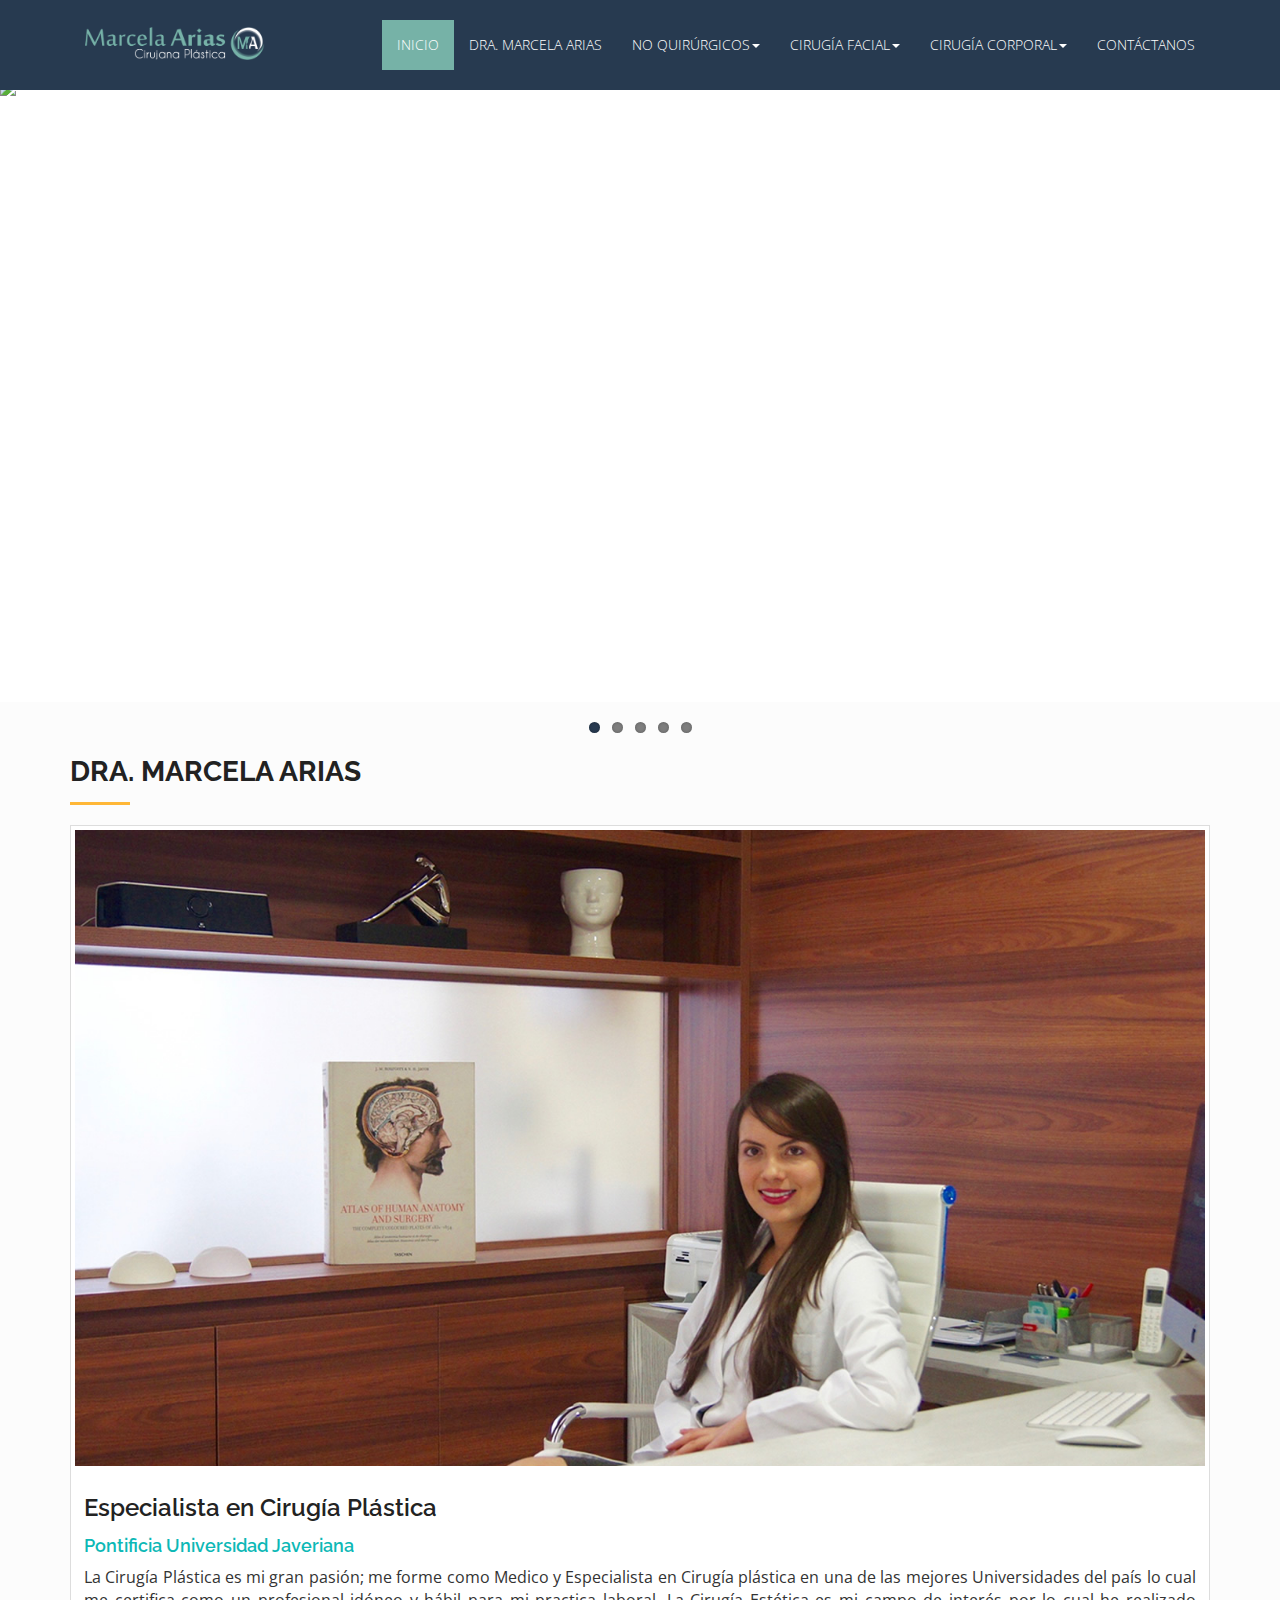
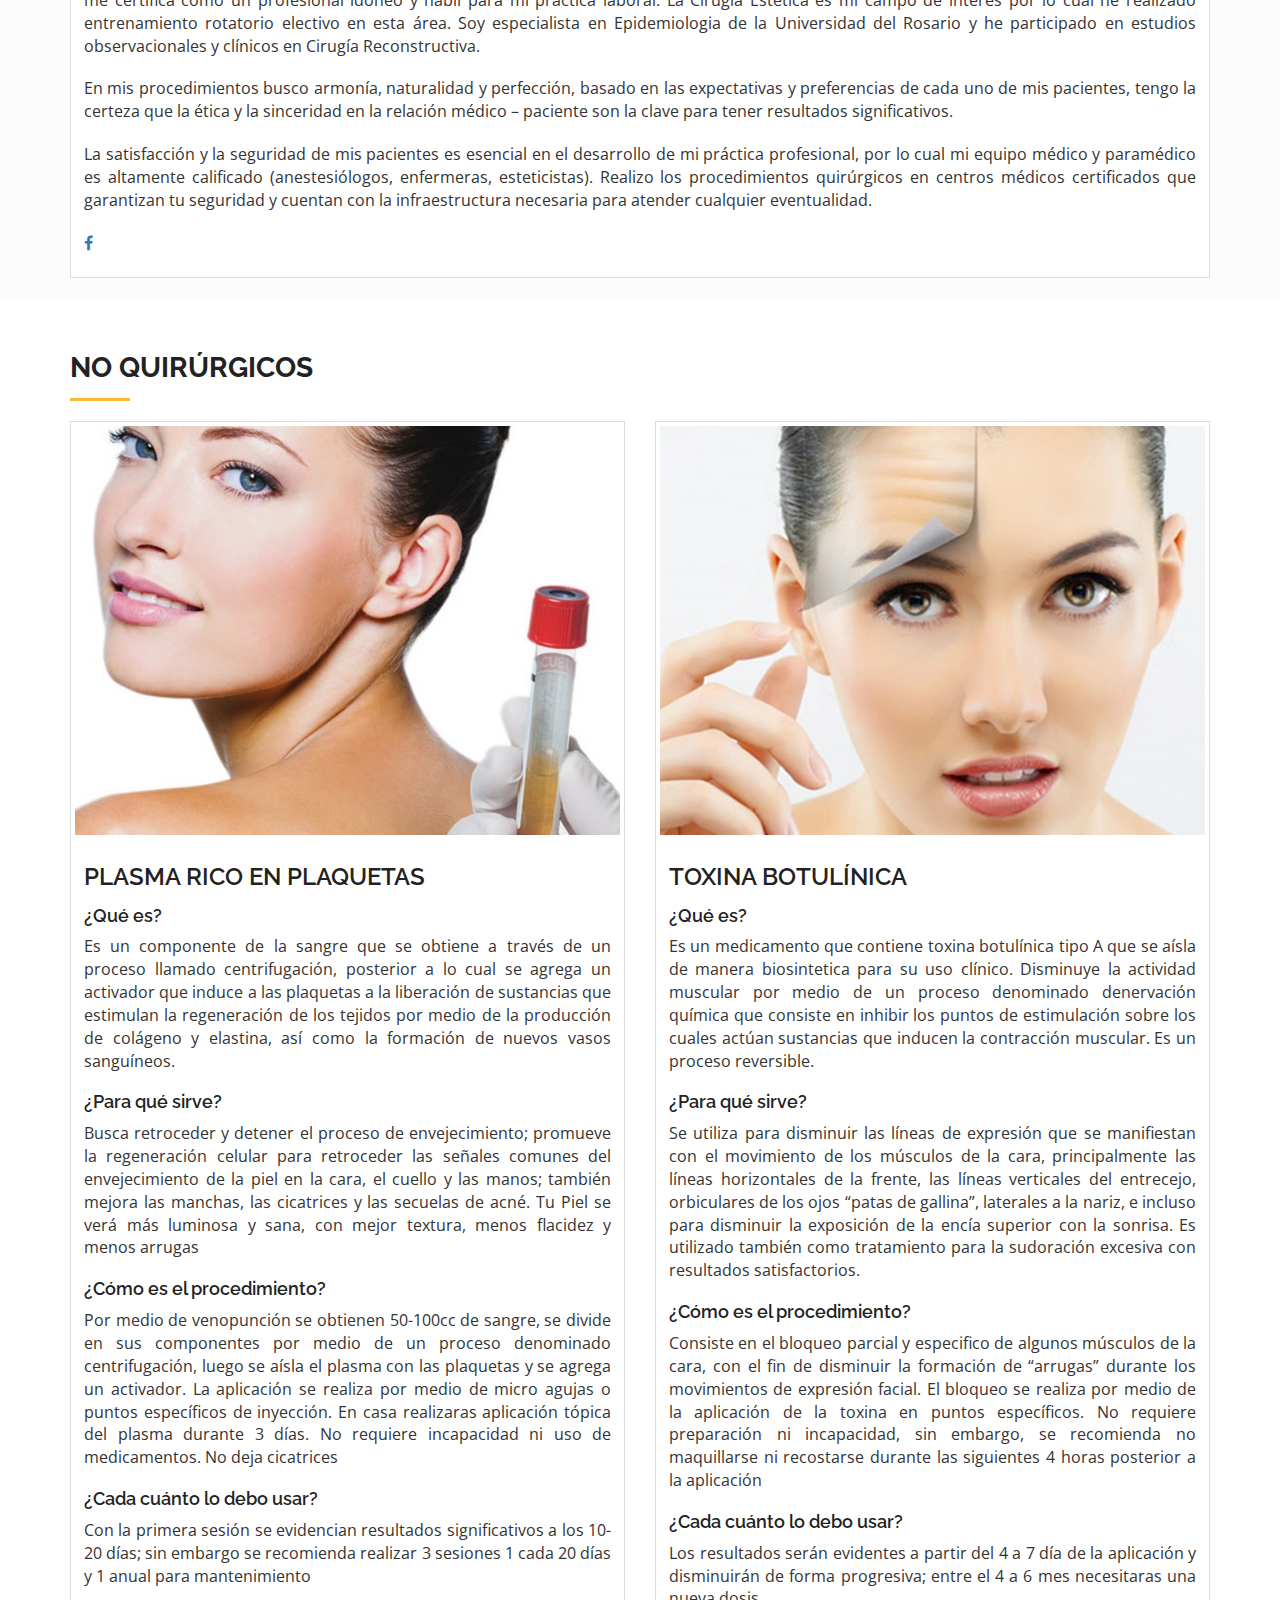
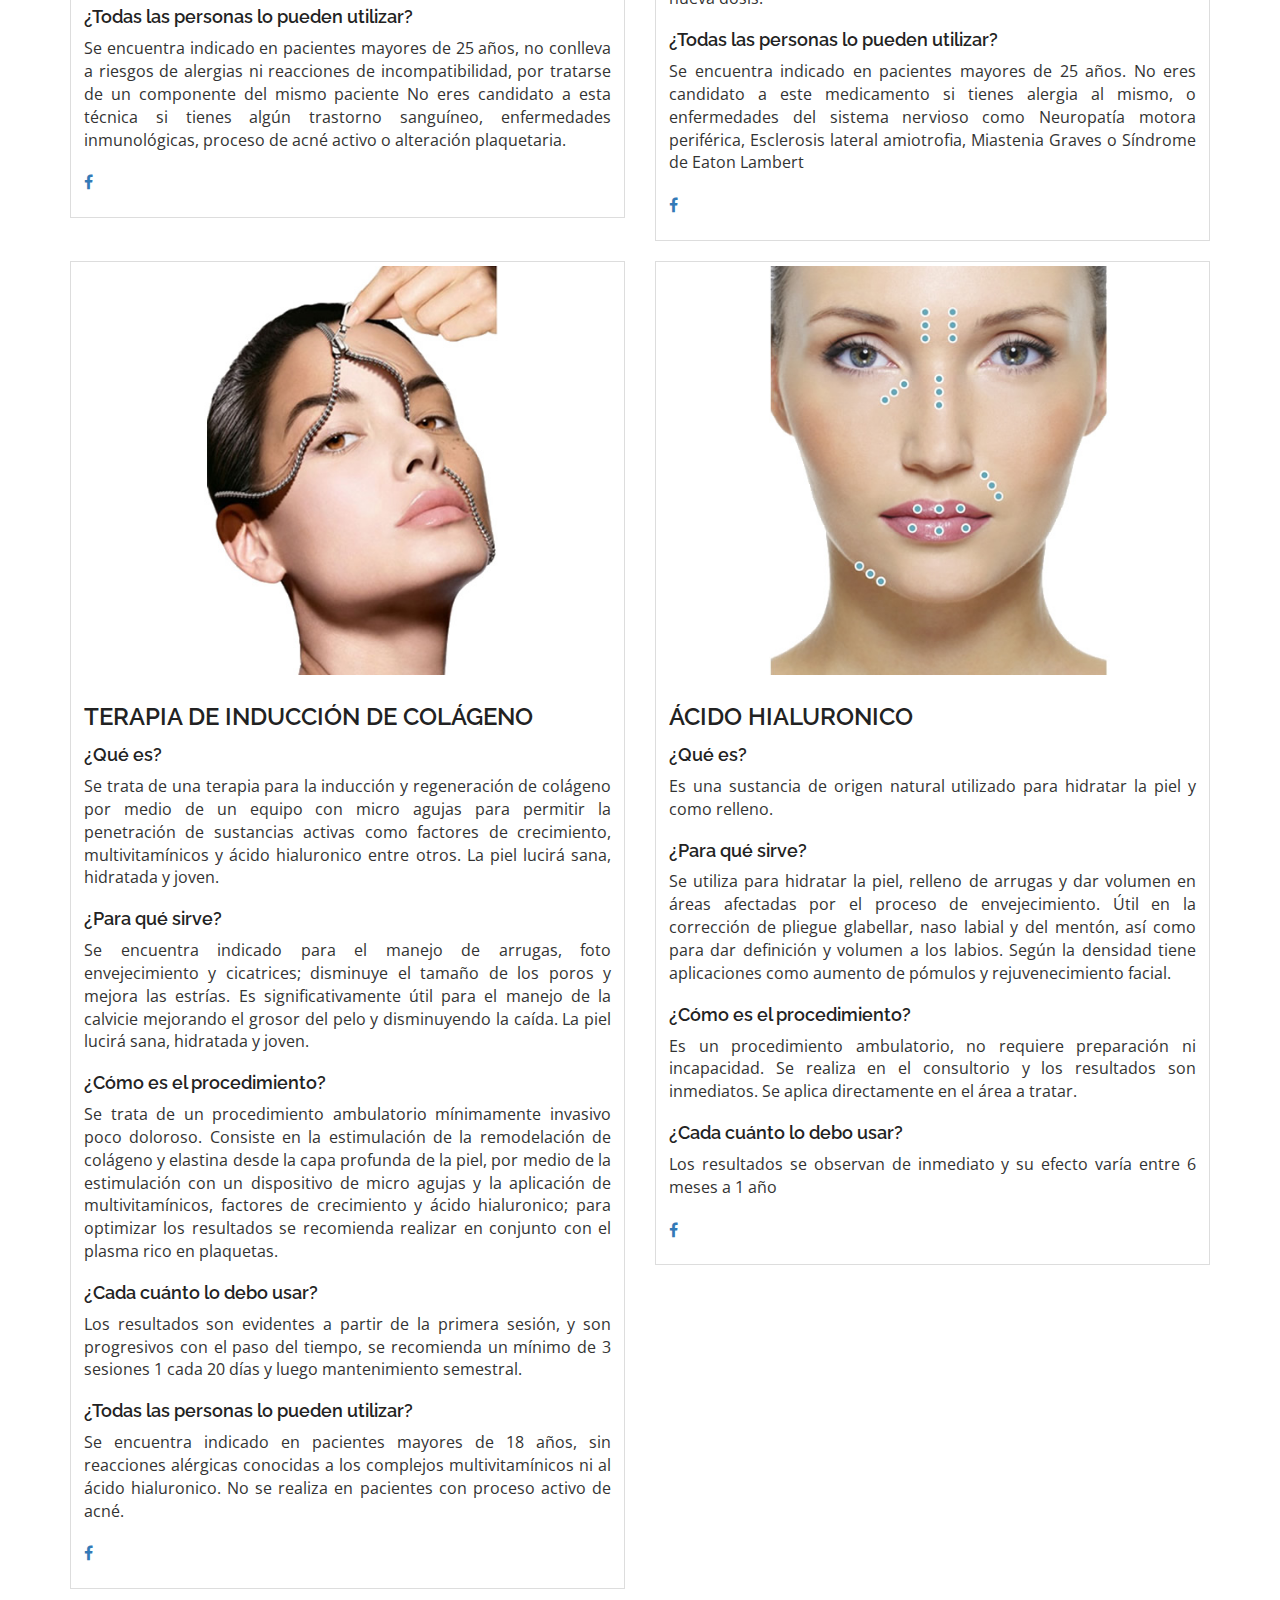
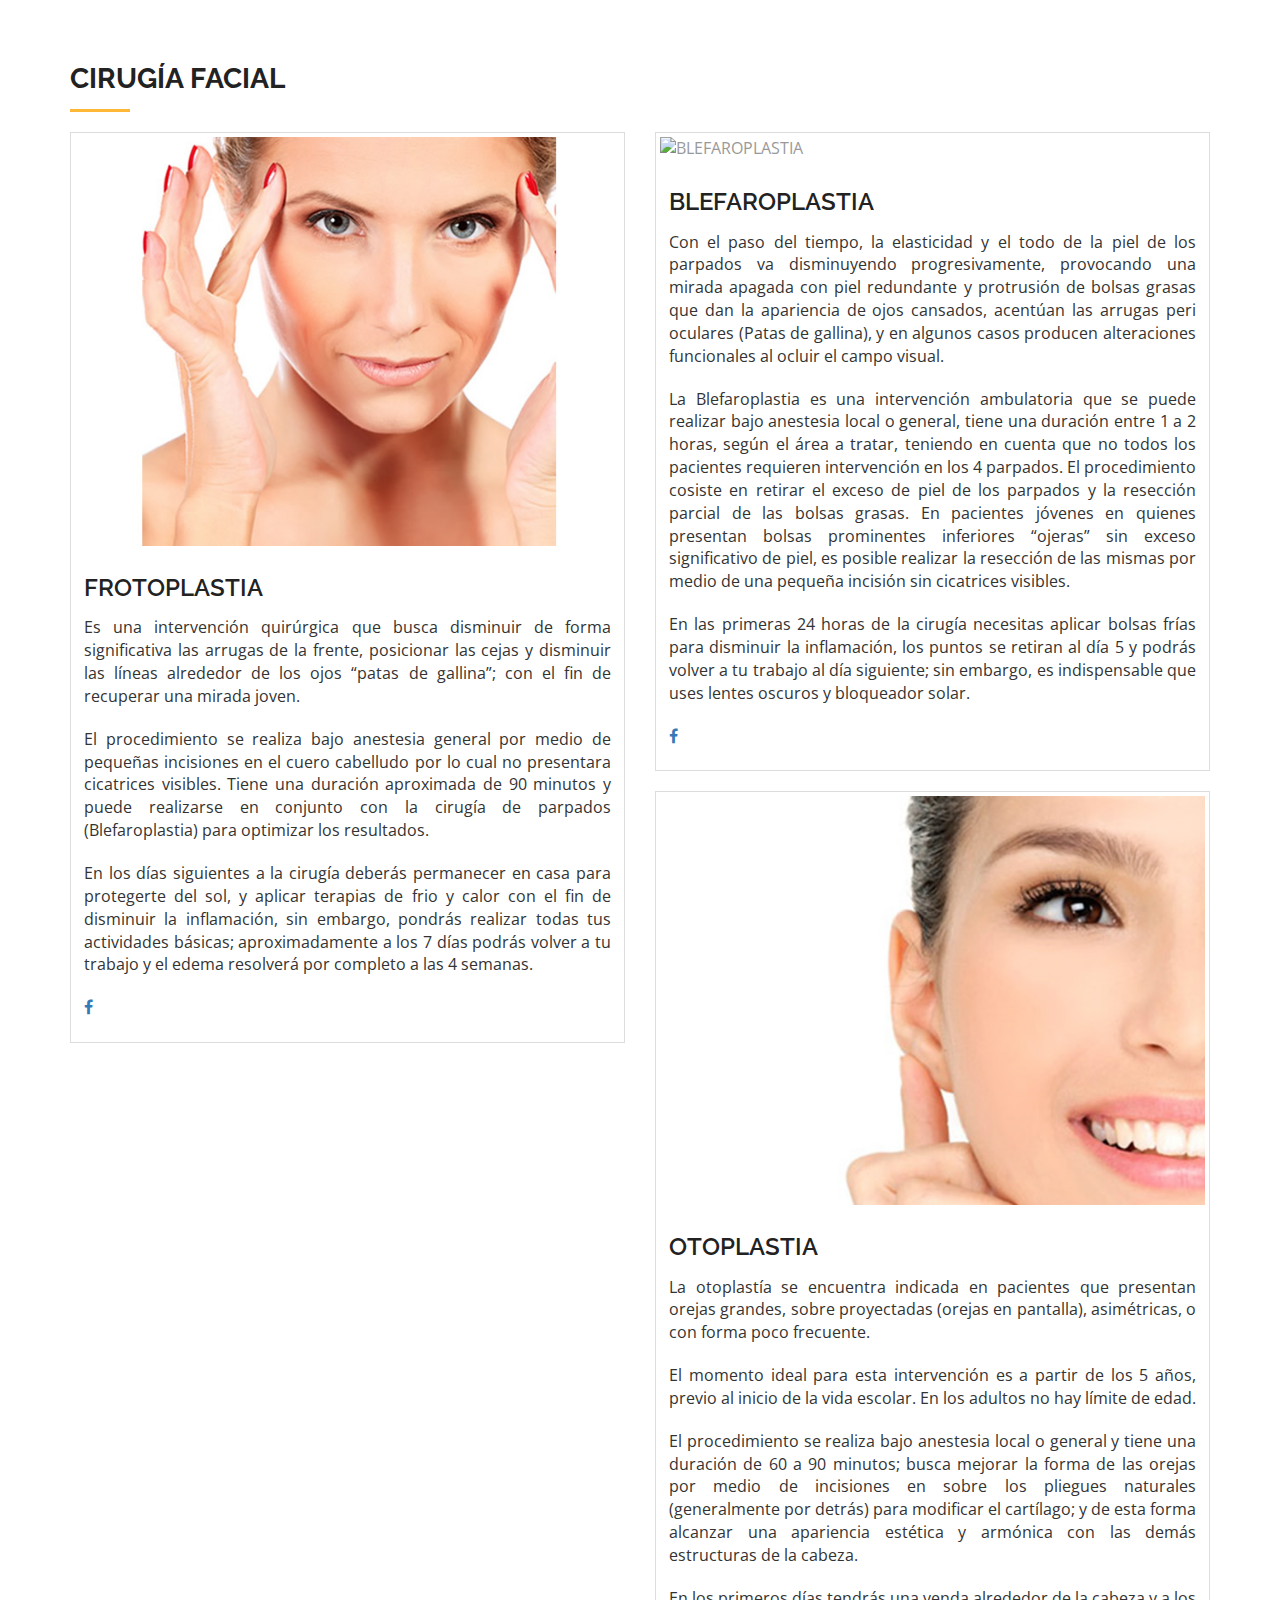
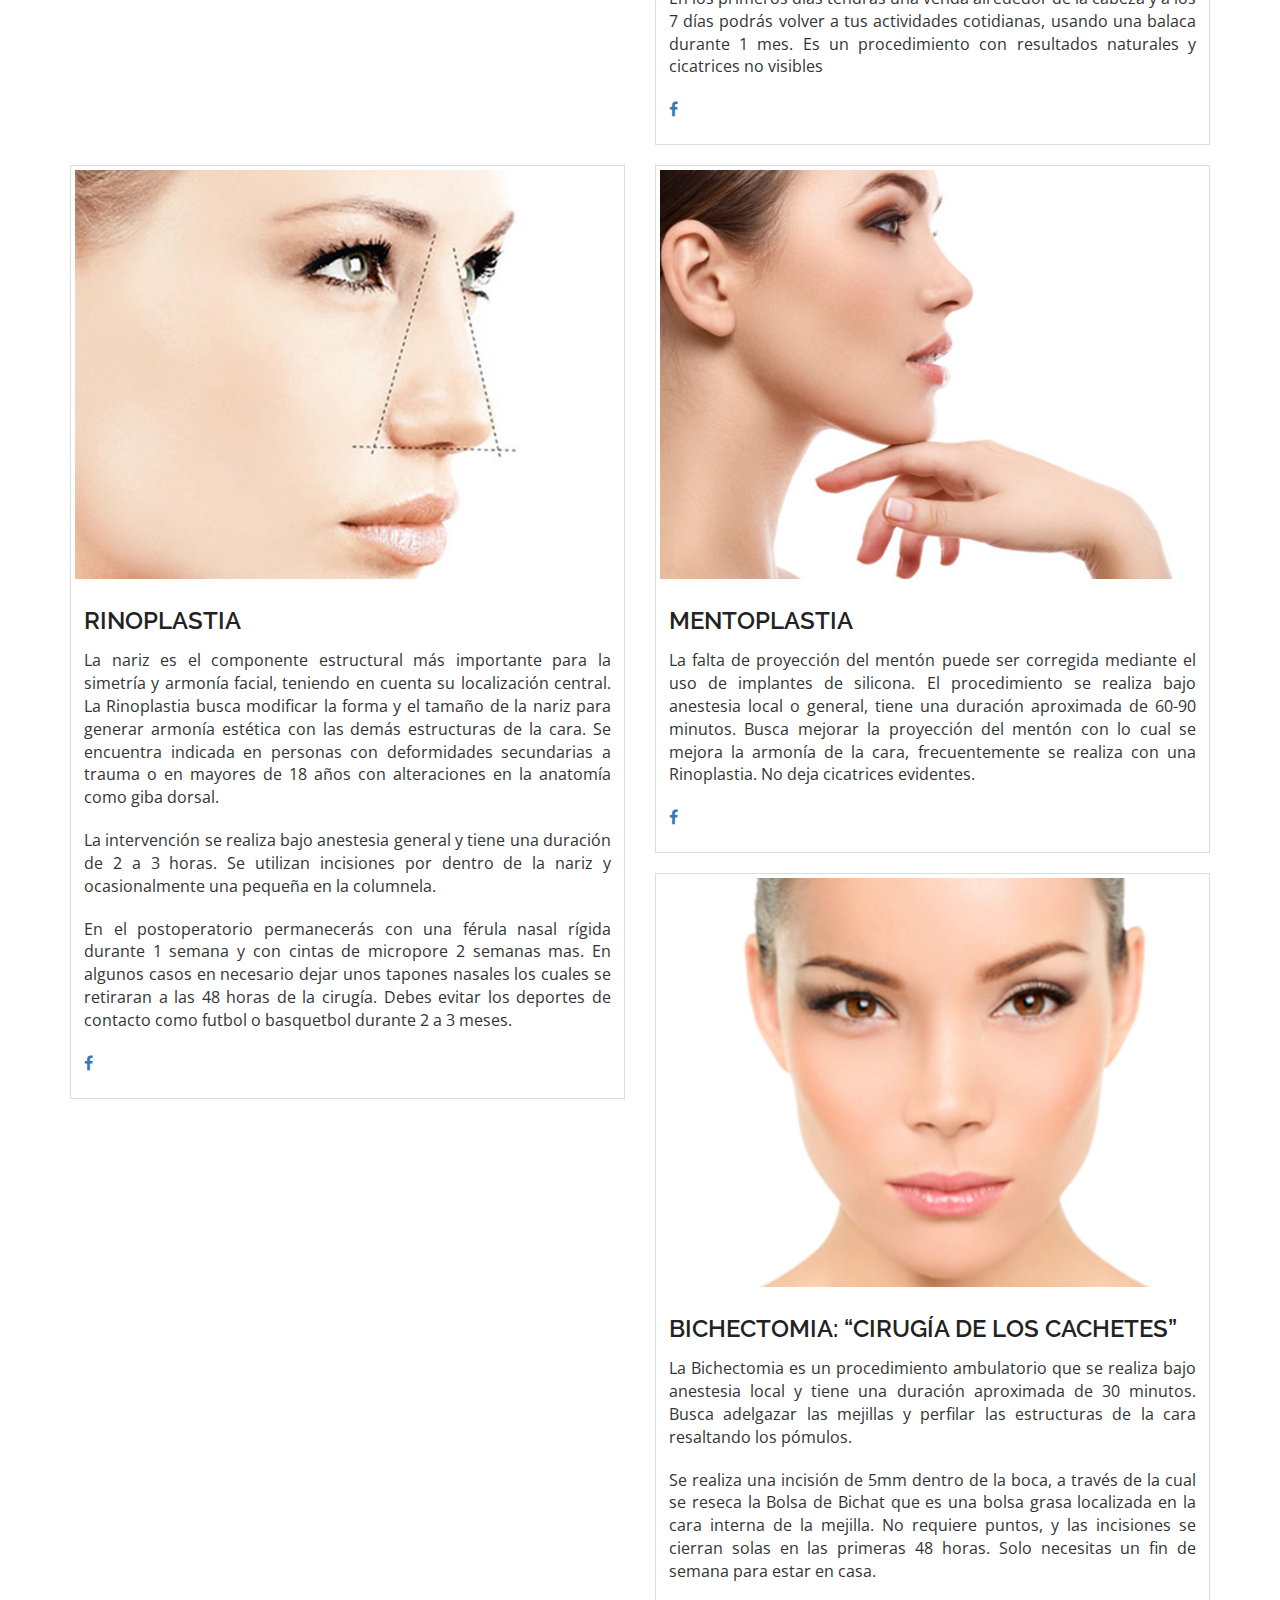
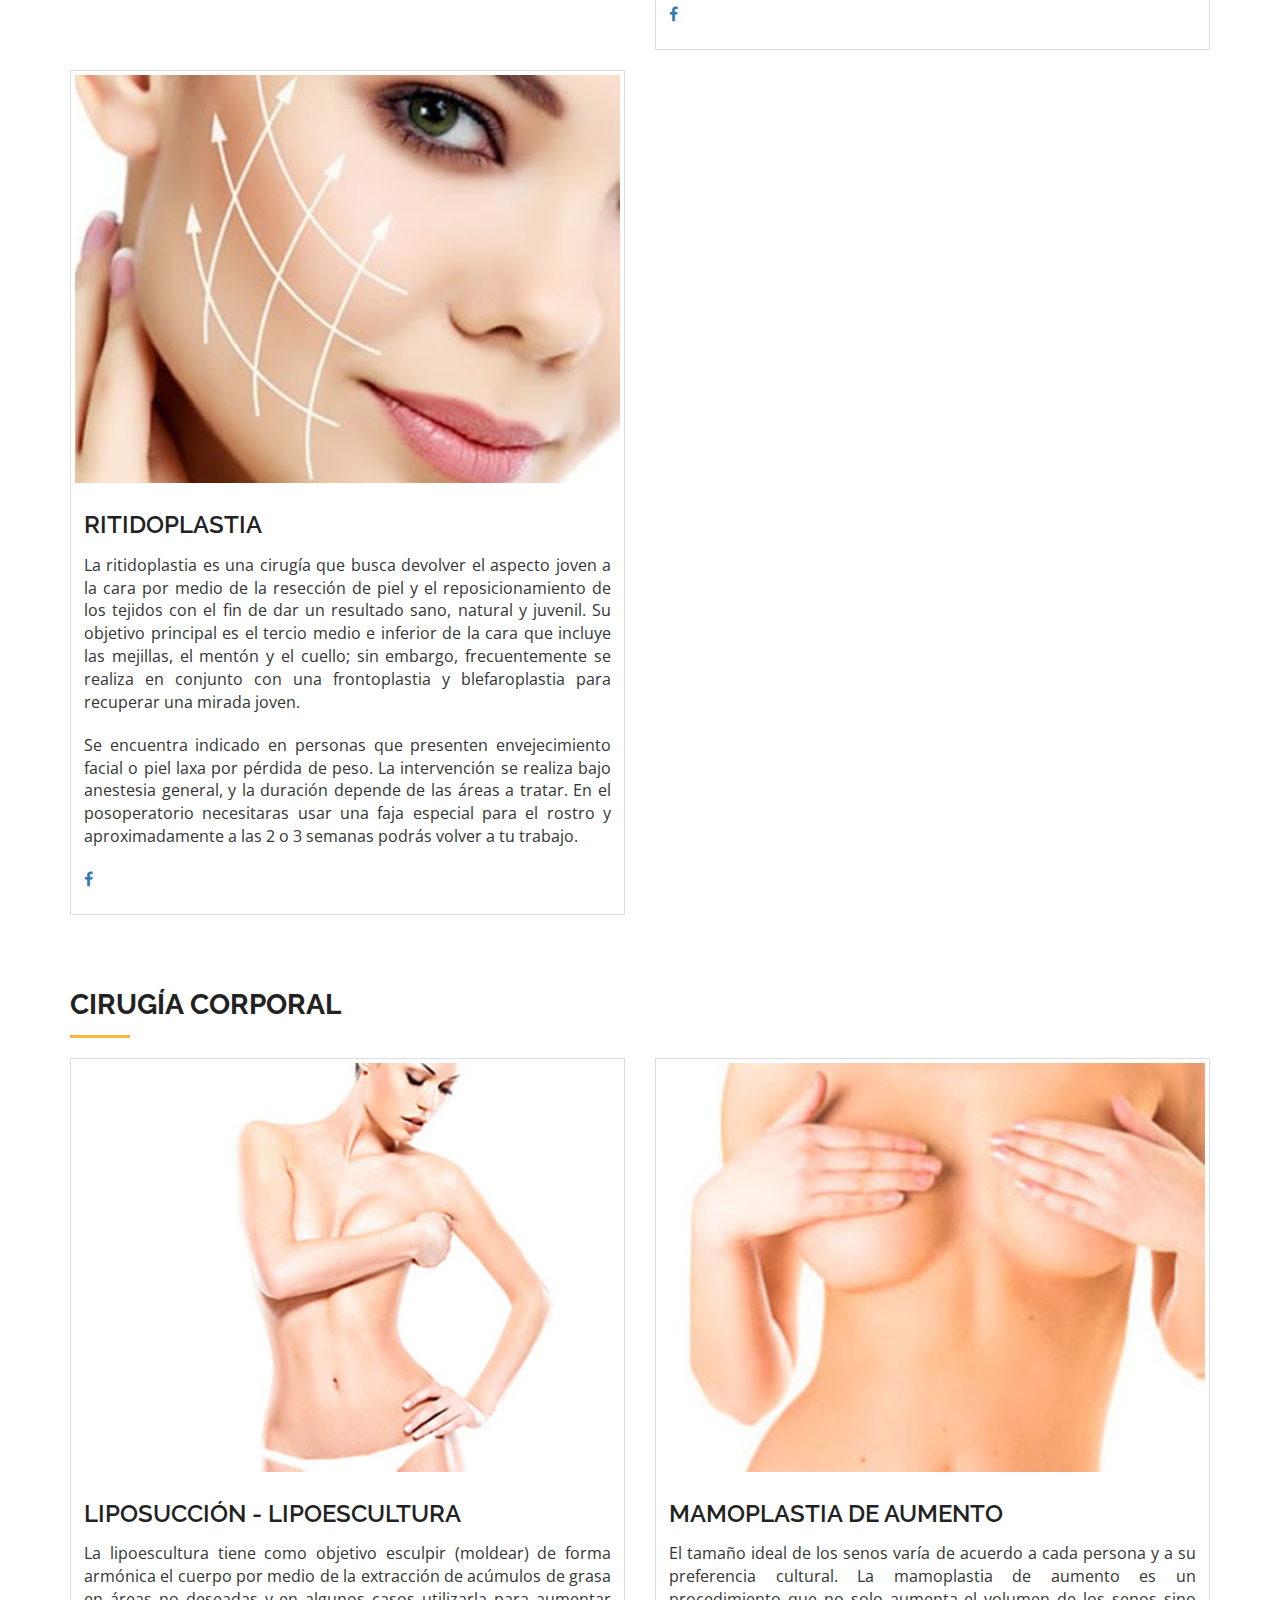
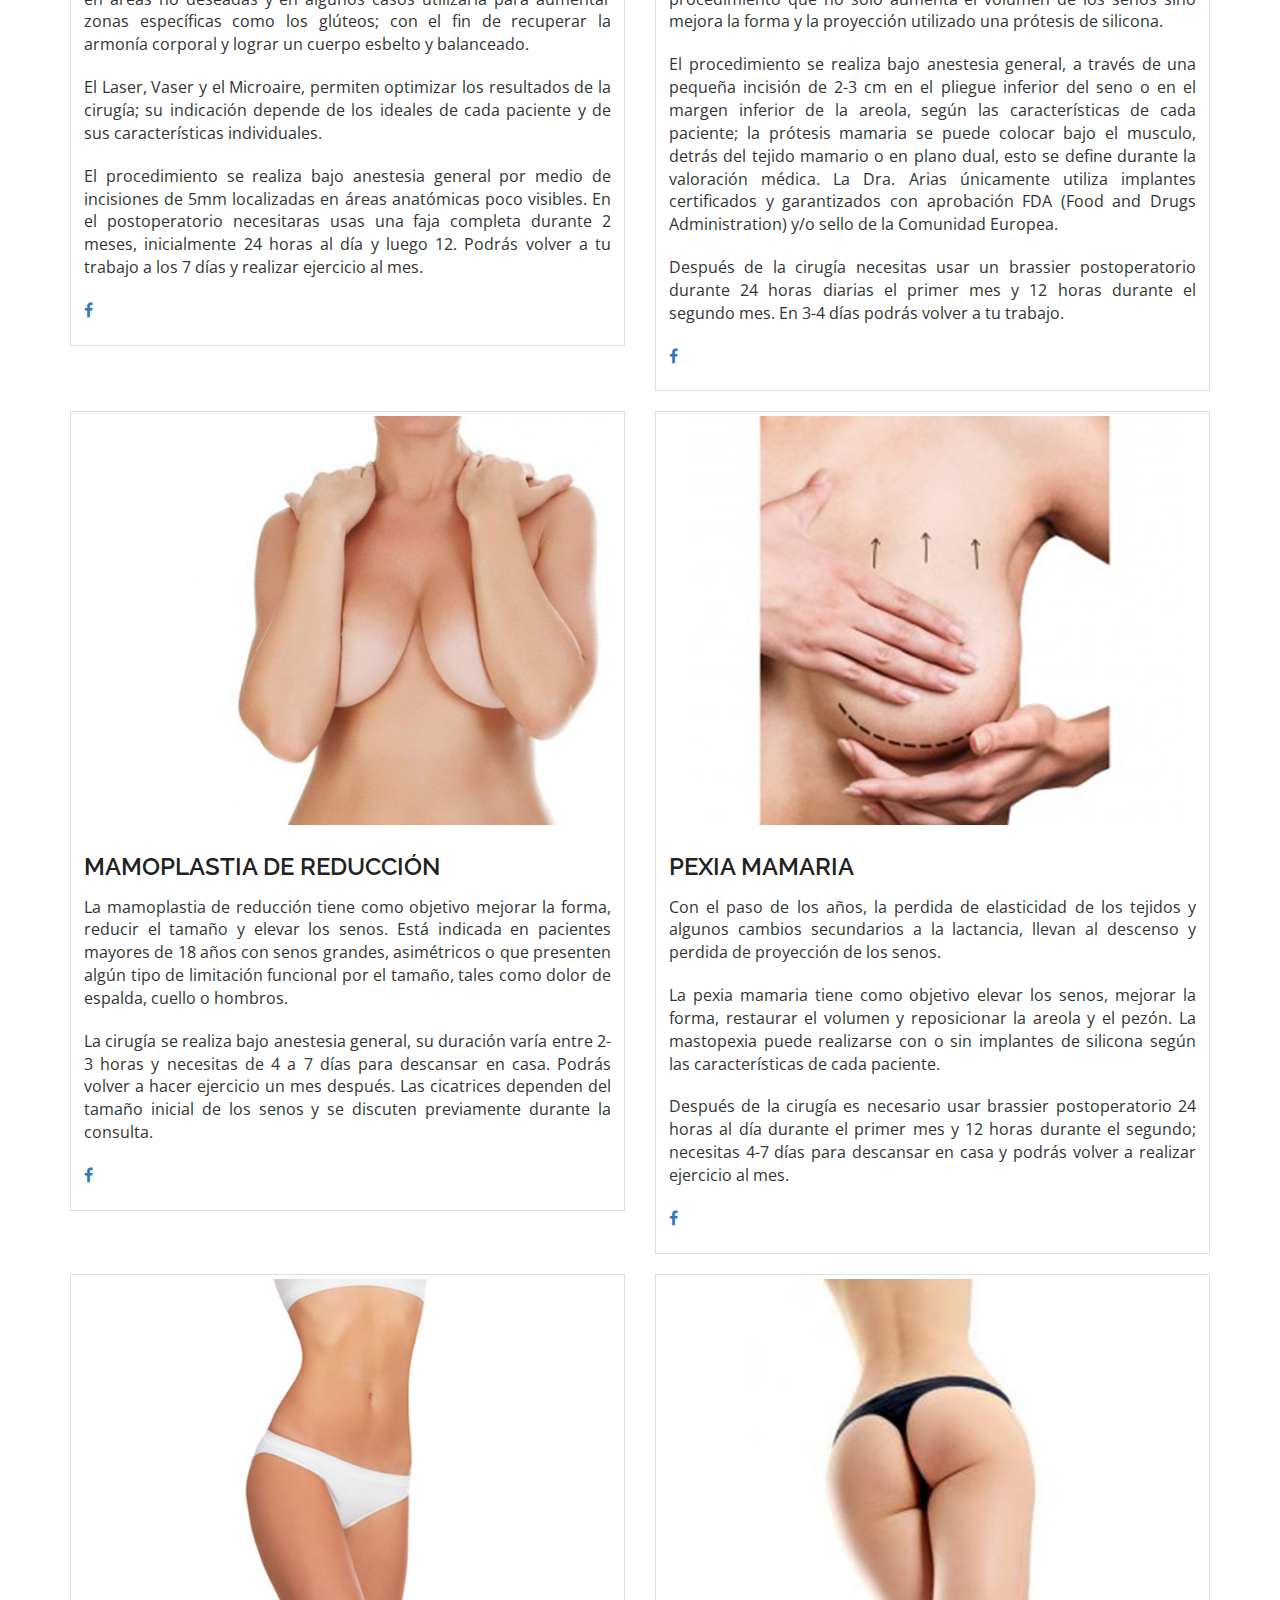
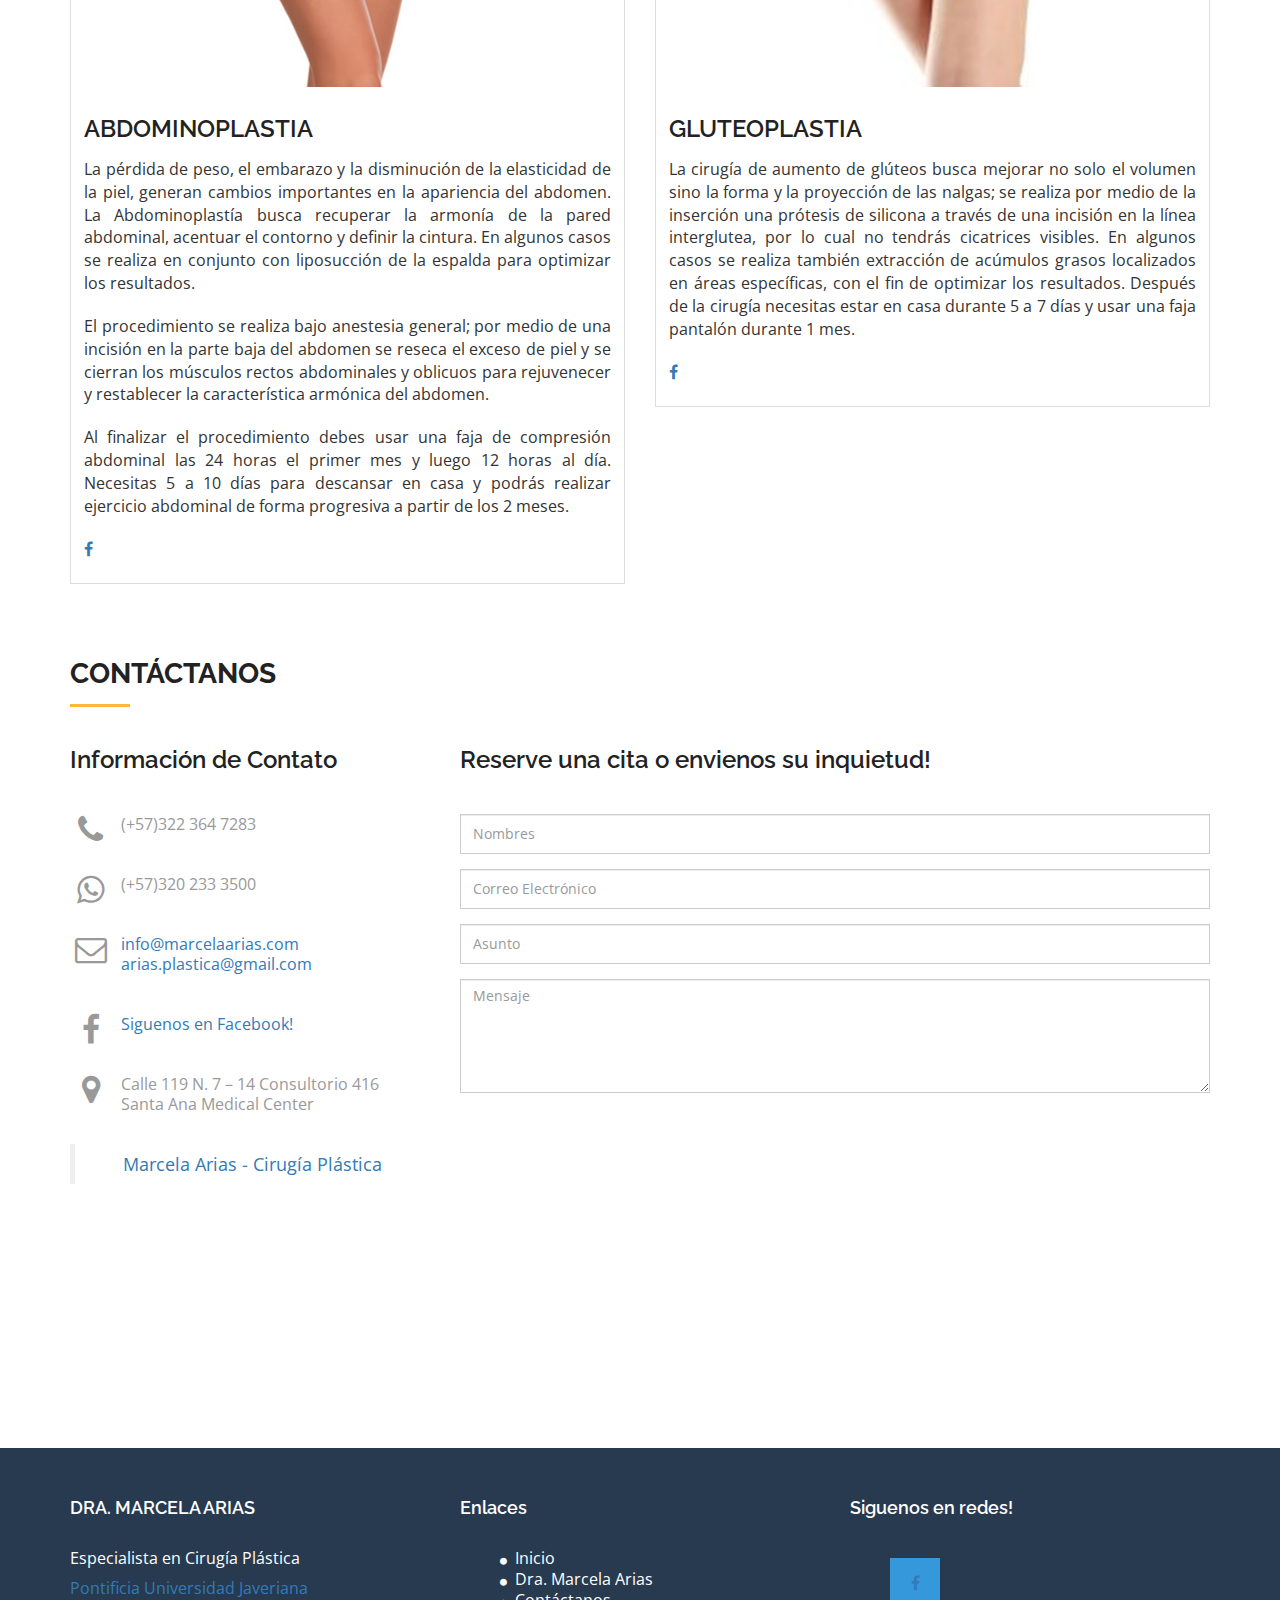
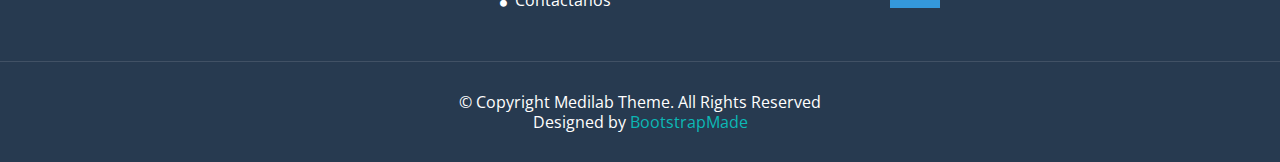
==== commit dc132b3d: "Se realizan ajustes sugeridos" ====
--- a/web/index.html
+++ b/web/index.html
@@ -109,8 +109,8 @@
                                 <ul class="dropdown-menu">
                                     <li class=""><a href="#plasma">PLASMA RICO EN PLAQUETAS</a></li>
                                     <li class=""><a href="#botox">TOXINA BOTULÍNICA</a></li>
+                                    <li class=""><a href="#hialuronico">ÁCIDO HIALURONICO</a></li>
                                     <li class=""><a href="#colageno">TERAPIA DE INDUCCIÓN DE COLÁGENO</a></li>
-                                    <li class=""><a href="#hialuronico">ÁCIDO HIALURONICO</a></li>
                                 </ul>
                             </li>
 
@@ -121,8 +121,8 @@
                                 <ul class="dropdown-menu">
                                     <li class=""><a href="#frotoplastia">FROTOPLASTIA</a></li>
                                     <li class=""><a href="#blefaroplastia">BLEFAROPLASTIA</a></li>
+                                    <li class=""><a href="#rinoplastia">RINOPLASTIA</a></li>
                                     <li class=""><a href="#otoplastia">OTOPLASTIA</a></li>
-                                    <li class=""><a href="#rinoplastia">RINOPLASTIA</a></li>
                                     <li class=""><a href="#mentoplastia">MENTOPLASTIA</a></li>
                                     <li class=""><a href="#bichectomia">BICHECTOMIA</a></li>
                                     <li class=""><a href="#ritidoplastia">RITIDOPLASTIA</a></li>
@@ -134,7 +134,7 @@
                                    aria-haspopup="true" aria-expanded="false">CIRUGÍA CORPORAL<span
                                         class="caret"></span></a>
                                 <ul class="dropdown-menu">
-                                    <li class=""><a href="#liposuccion">LIPOSUCCIÓN - LIPOESCULTURA</a></li>
+                                    <li class=""><a href="#liposuccion">LIPOSUCCIÓN</a></li>
                                     <li class=""><a href="#aumento">MAMOPLASTIA DE AUMENTO</a></li>
                                     <li class=""><a href="#reduccion">MAMOPLASTIA DE REDUCCIÓN</a></li>
                                     <li class=""><a href="#pexia">PEXIA MAMARIA</a></li>
@@ -157,6 +157,9 @@
         <div class="slider">
             <div class="flexslider">
                 <ul class="slides">
+                    <li>
+                        <img src="img/slide0.jpg"/>
+                    </li>
                     <li>
                         <img src="img/slide1.jpg"/>
                     </li>
@@ -192,7 +195,7 @@
 
                     <div class="caption text-justify">
                         <h3>Especialista en Cirugía Plástica</h3>
-                        <h4><a href="http://www.javeriana.edu.co/" style="color: #0cb8b6;">Pontifica Universidad
+                        <h4><a href="http://www.javeriana.edu.co/" style="color: #0cb8b6;">Pontificia Universidad
                             Javeriana</a></h4>
 
                         <p>La Cirugía Plástica es mi gran pasión; me forme como Medico y
@@ -203,15 +206,13 @@
                             especialista en Epidemiologia de la Universidad del Rosario y he participado en estudios
                             observacionales y clínicos en Cirugía Reconstructiva. </p>
 
-                        <p>En mi procedimiento busco armonía, naturalidad y perfección,
-                            basado en las expectativas y
+                        <p>En mis procedimientos busco armonía, naturalidad y perfección, basado en las expectativas y
                             preferencias de cada uno de mis pacientes, tengo la certeza que la ética y la sinceridad
                             en la relación médico – paciente son la clave para tener resultados significativos.</p>
 
                         <p>La satisfacción y la seguridad de mis pacientes es esencial
                             en el desarrollo de mi práctica profesional, por lo cual mi equipo médico y paramédico
-                            es altamente calificado (anestesiólogos, enfermeras, esteticistas), utilizo únicamente
-                            productos de la mejor calidad que cumplen con todos los estándares de calidad. Realizo
+                            es altamente calificado (anestesiólogos, enfermeras, esteticistas). Realizo
                             los procedimientos quirúrgicos en centros médicos certificados que garantizan tu
                             seguridad y cuentan con la infraestructura necesaria para atender cualquier
                             eventualidad. </p>
@@ -247,7 +248,7 @@
                         <h4>¿Qué es?</h4>
 
                         <p>
-                            Es un componente de la sangre, que se obtiene a través de un proceso llamado centrifugación,
+                            Es un componente de la sangre que se obtiene a través de un proceso llamado centrifugación,
                             posterior a lo cual se agrega un activador que induce a las plaquetas a la liberación de
                             sustancias que estimulan la regeneración de los tejidos por medio de la producción de
                             colágeno y elastina, así como la formación de nuevos vasos sanguíneos.
@@ -275,7 +276,7 @@
                         <h4>¿Cada cuánto lo debo usar?</h4>
 
                         <p>
-                            Con la primera sesión se evidencian resultados significativos a los 10-20 días: sin embargo
+                            Con la primera sesión se evidencian resultados significativos a los 10-20 días; sin embargo
                             se recomienda realizar 3 sesiones 1 cada 20 días y 1 anual para mantenimiento
                         </p>
                         <h4>¿Todas las personas lo pueden utilizar?</h4>
@@ -314,8 +315,8 @@
                             Se utiliza para disminuir las líneas de expresión que se manifiestan con el movimiento de
                             los músculos de la cara, principalmente las líneas horizontales de la frente, las líneas
                             verticales del entrecejo, orbiculares de los ojos “patas de gallina”, laterales a la nariz,
-                            e incluso para disminuir la exposición de la encía superior con la sonrisa
-                            Es utilizado también como tratamiento para la sudoración excesiva con resultados
+                            e incluso para disminuir la exposición de la encía superior con la sonrisa. Es utilizado
+                            también como tratamiento para la sudoración excesiva con resultados
                             satisfactorios.
                         </p>
                         <h4>¿Cómo es el procedimiento?</h4>
@@ -336,10 +337,9 @@
                         <h4>¿Todas las personas lo pueden utilizar?</h4>
 
                         <p>
-                            Se encuentra indicado en pacientes mayores de 25 años
-                            No eres candidato a este medicamento si tienes alergia al mismo, o enfermedades del sistema
-                            nervioso como Neuropatía motora periférica, Esclerosis lateral amiotrofia, Miastenia Graves
-                            o Síndrome de Eaton Lambert
+                            Se encuentra indicado en pacientes mayores de 25 años. No eres candidato a este medicamento
+                            si tienes alergia al mismo, o enfermedades del sistema nervioso como Neuropatía motora
+                            periférica, Esclerosis lateral amiotrofia, Miastenia Graves o Síndrome de Eaton Lambert
                         </p>
                         <ul class="list-inline">
                             <li><a href="#"><i class="fa fa-facebook"></i></a></li>
@@ -366,7 +366,7 @@
                         <h4>¿Para qué sirve?</h4>
 
                         <p>
-                            Se encuentra indicado para el manejo de arrugas, foto envejecimiento, cicatrices disminuye
+                            Se encuentra indicado para el manejo de arrugas, foto envejecimiento y cicatrices; disminuye
                             el tamaño de los poros y mejora las estrías. Es significativamente útil para el manejo de la
                             calvicie mejorando el grosor del pelo y disminuyendo la caída. La piel lucirá sana,
                             hidratada y joven.
@@ -374,7 +374,7 @@
                         <h4>¿Cómo es el procedimiento?</h4>
 
                         <p>
-                            Se trata de un procedimiento ambulatorio mínimamente invasivo no doloroso. Consiste en la
+                            Se trata de un procedimiento ambulatorio mínimamente invasivo poco doloroso. Consiste en la
                             estimulación de la remodelación de colágeno y elastina desde la capa profunda de la piel,
                             por medio de la estimulación con un dispositivo de micro agujas y la aplicación de
                             multivitamínicos, factores de crecimiento y ácido hialuronico; para optimizar los resultados
@@ -426,8 +426,7 @@
 
                         <p>
                             Es un procedimiento ambulatorio, no requiere preparación ni incapacidad. Se realiza en el
-                            consultorio y los resultados son inmediatos
-                            Se aplica directamente en el área a tratar.
+                            consultorio y los resultados son inmediatos. Se aplica directamente en el área a tratar.
                         </p>
                         <h4>¿Cada cuánto lo debo usar?</h4>
 
@@ -466,8 +465,7 @@
                         <p>
                             Es una intervención quirúrgica que busca disminuir de forma significativa las arrugas de la
                             frente, posicionar las cejas y disminuir las líneas alrededor de los ojos “patas de
-                            gallina”; con el fin de recuperar una mirada joven, al reposicionar los tejidos que por el
-                            proceso de envejecimiento han perdido su tono y elasticidad.
+                            gallina”; con el fin de recuperar una mirada joven.
                         </p>
 
                         <p>
@@ -494,7 +492,7 @@
             </div>
             <div id="blefaroplastia" class="col-md-6 col-sm-12 col-xs-12">
                 <div class="thumbnail">
-                    <img src="img/botox.jpg" alt="BLEFAROPLASTIA" class="team-img">
+                    <img src="img/blefaroplastia.jpg" alt="BLEFAROPLASTIA" class="team-img">
 
                     <div class="caption text-justify">
                         <h3>BLEFAROPLASTIA</h3>
@@ -583,18 +581,15 @@
                         </p>
 
                         <p>
-                            La intervención es realiza bajo anestesia general, tiene una duración de 2 a 3 horas., se
-                            realiza por medio de incisiones por dentro de la nariz y ocasionalmente una pequeña en la
-                            columnela.
-                        </p>
-
-                        <p>
-                            En el posoperatorio permanecerás con una férula nasal rígida durante 1 semana y con cintas
-                            de micropore 2 semanas más. En algunos casos es necesario dejar unos tapones nasales los
-                            cuales se retirarán a las 48 horas de la cirugía posterior a lo cual podrás retomar tus
-                            actividades diarias.; sin embargo, se deben evitar los deportes de contacto como futbol o
-                            basquetbol durante 2 a 3 meses.
-
+                            La intervención se realiza bajo anestesia general y tiene una duración de 2 a 3 horas. Se
+                            utilizan incisiones por dentro de la nariz y ocasionalmente una pequeña en la columnela.
+                        </p>
+
+                        <p>
+                            En el postoperatorio permanecerás con una férula nasal rígida durante 1 semana y con cintas
+                            de micropore 2 semanas mas. En algunos casos en necesario dejar unos tapones nasales los
+                            cuales se retiraran a las 48 horas de la cirugía. Debes evitar los deportes de contacto como
+                            futbol o basquetbol durante 2 a 3 meses.
                         </p>
                         <ul class="list-inline">
                             <li><a href="#"><i class="fa fa-facebook"></i></a></li>
@@ -709,8 +704,8 @@
                         <p>
                             La lipoescultura tiene como objetivo esculpir (moldear) de forma armónica el cuerpo por
                             medio de la extracción de acúmulos de grasa en áreas no deseadas y en algunos casos
-                            utilizarla para aumentar zonas específicas como los glúteos; para recuperar la armonía
-                            corporal y lograr un cuerpo esbelto y balanceado.
+                            utilizarla para aumentar zonas específicas como los glúteos; con el fin de recuperar la
+                            armonía corporal y lograr un cuerpo esbelto y balanceado.
                         </p>
 
                         <p>
@@ -743,12 +738,12 @@
                         <p>
                             El tamaño ideal de los senos varía de acuerdo a cada persona y a su preferencia cultural. La
                             mamoplastia de aumento es un procedimiento que no solo aumenta el volumen de los senos sino
-                            mejora la forma y la proyección, utilizado una prótesis de silicona.
+                            mejora la forma y la proyección utilizado una prótesis de silicona.
                         </p>
 
                         <p>
                             El procedimiento se realiza bajo anestesia general, a través de una pequeña incisión de
-                            2-acmé en el pliegue inferior del seno o en el margen inferior de la areola, según las
+                            2-3 cm en el pliegue inferior del seno o en el margen inferior de la areola, según las
                             características de cada paciente; la prótesis mamaria se puede colocar bajo el musculo,
                             detrás del tejido mamario o en plano dual, esto se define durante la valoración médica. La
                             Dra. Arias únicamente utiliza implantes certificados y garantizados con aprobación FDA (Food
@@ -756,8 +751,8 @@
                         </p>
 
                         <p>
-                            Después de la cirugía necesitas usar un brassier postoperatorio durante 24 horas 1 mes y
-                            luego solo en el día durante 1 mes. En 3-4 días podrás volver a tu trabajo.
+                            Después de la cirugía necesitas usar un brassier postoperatorio durante 24 horas diarias el
+                            primer mes y 12 horas durante el segundo mes. En 3-4 días podrás volver a tu trabajo.
                         </p>
 
                         <ul class="list-inline">
@@ -845,13 +840,13 @@
 
                         <p>
                             El procedimiento se realiza bajo anestesia general; por medio de una incisión en la parte
-                            baja del abdomen se reseca el exceso de piel y se aplican los músculos rectos abdominales y
+                            baja del abdomen se reseca el exceso de piel y se cierran los músculos rectos abdominales y
                             oblicuos para rejuvenecer y restablecer la característica armónica del abdomen.
                         </p>
 
                         <p>
                             Al finalizar el procedimiento debes usar una faja de compresión abdominal las 24 horas el
-                            primer mes y luego 12 horas al día. Necesitas 5 a días para descansar en casa y podrás
+                            primer mes y luego 12 horas al día. Necesitas 5 a 10 días para descansar en casa y podrás
                             realizar ejercicio abdominal de forma progresiva a partir de los 2 meses.
                         </p>
 
@@ -1007,7 +1002,7 @@
                     <div class="info-sec">
                         <p>Especialista en Cirugía Plástica</p>
 
-                        <p>Certificada y Acreditada.</p>
+                        <p><a href="http://www.javeriana.edu.co/">Pontificia Universidad Javeriana</a></p>
                     </div>
                 </div>
                 <div class="col-md-4 col-sm-4 marb20">
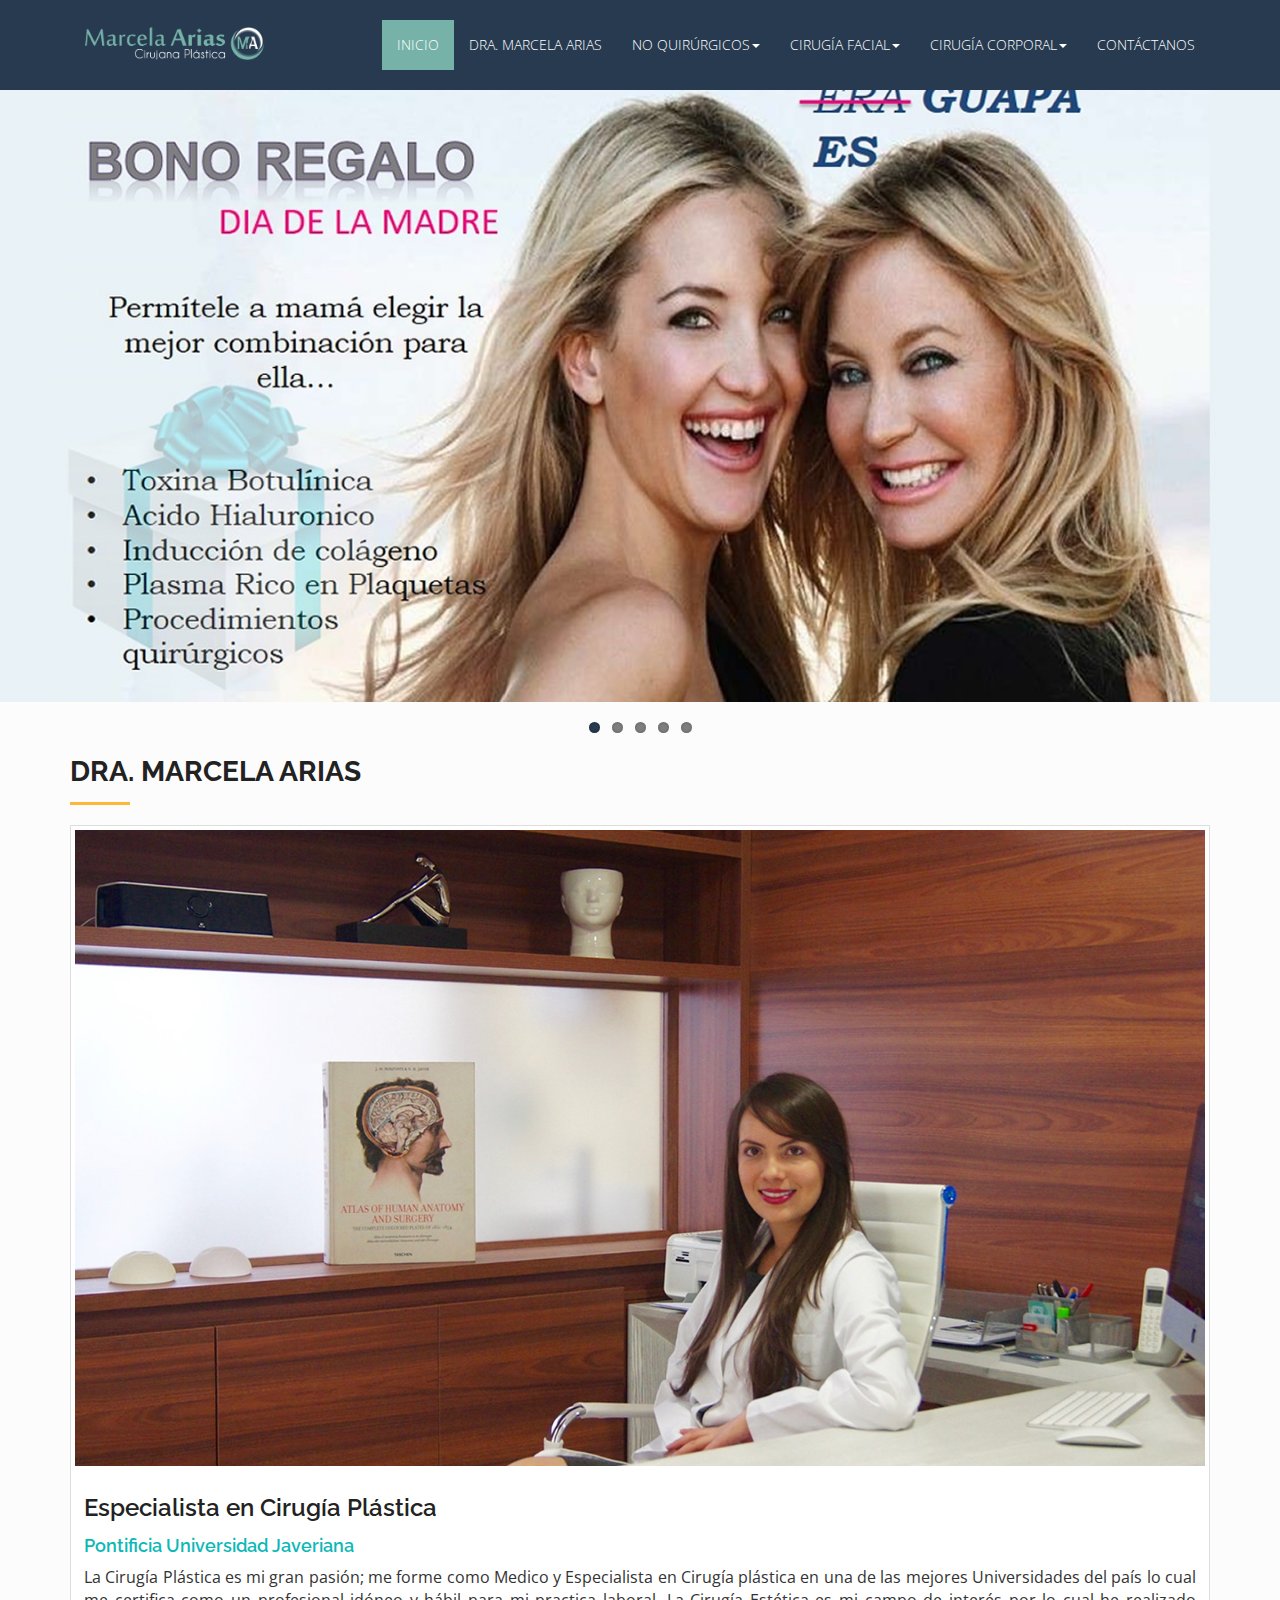
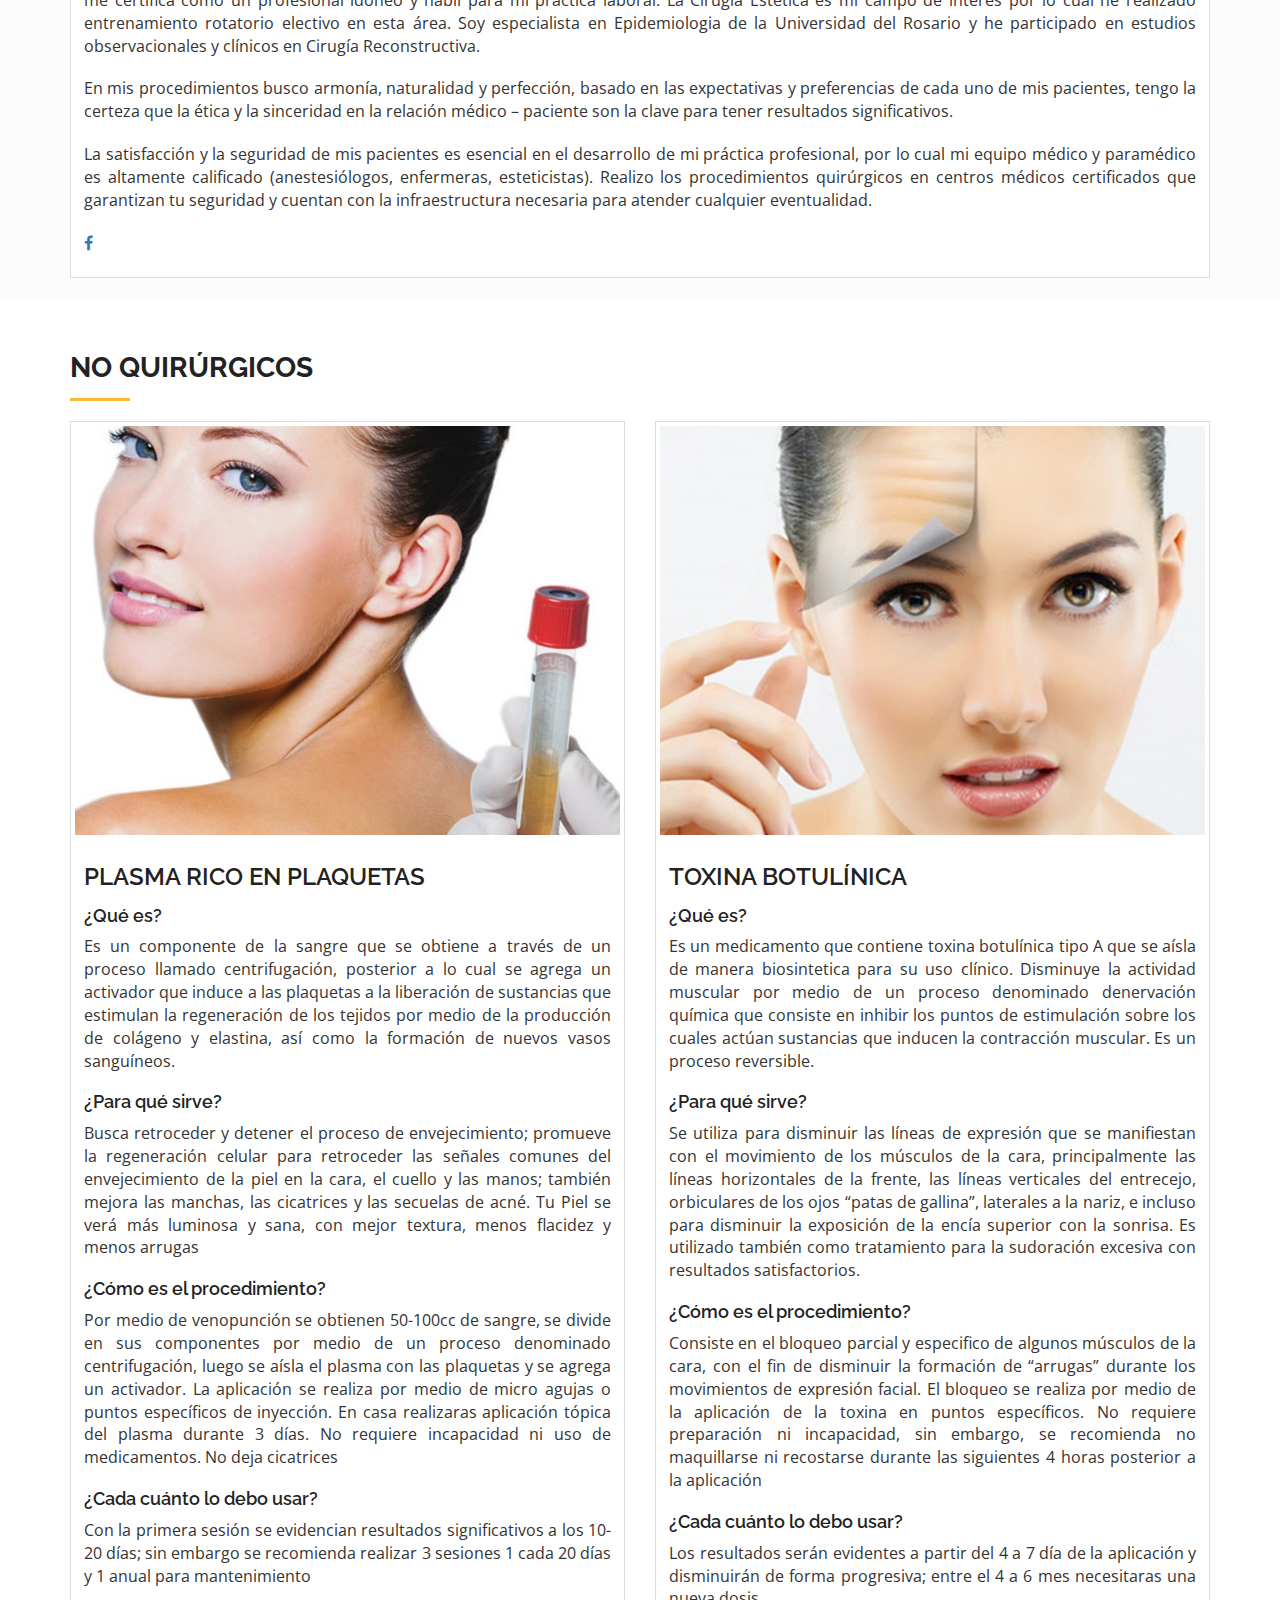
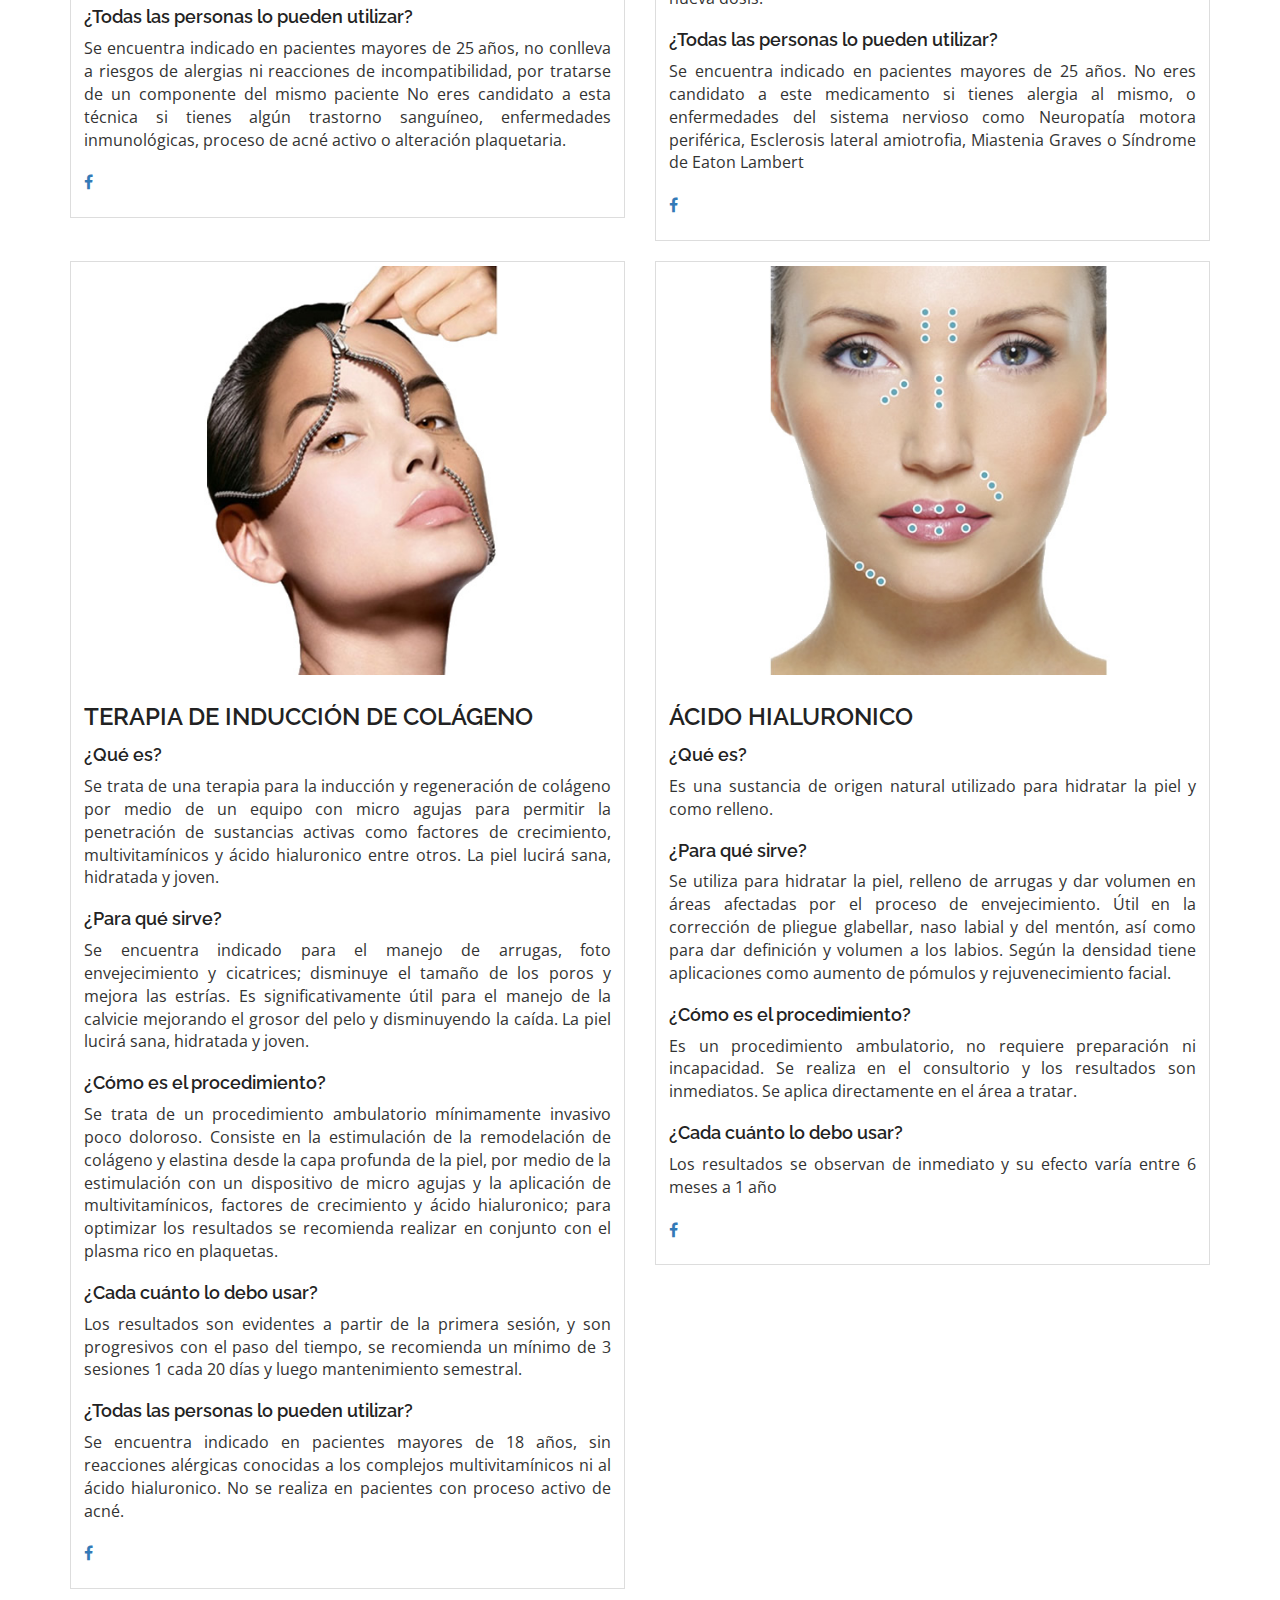
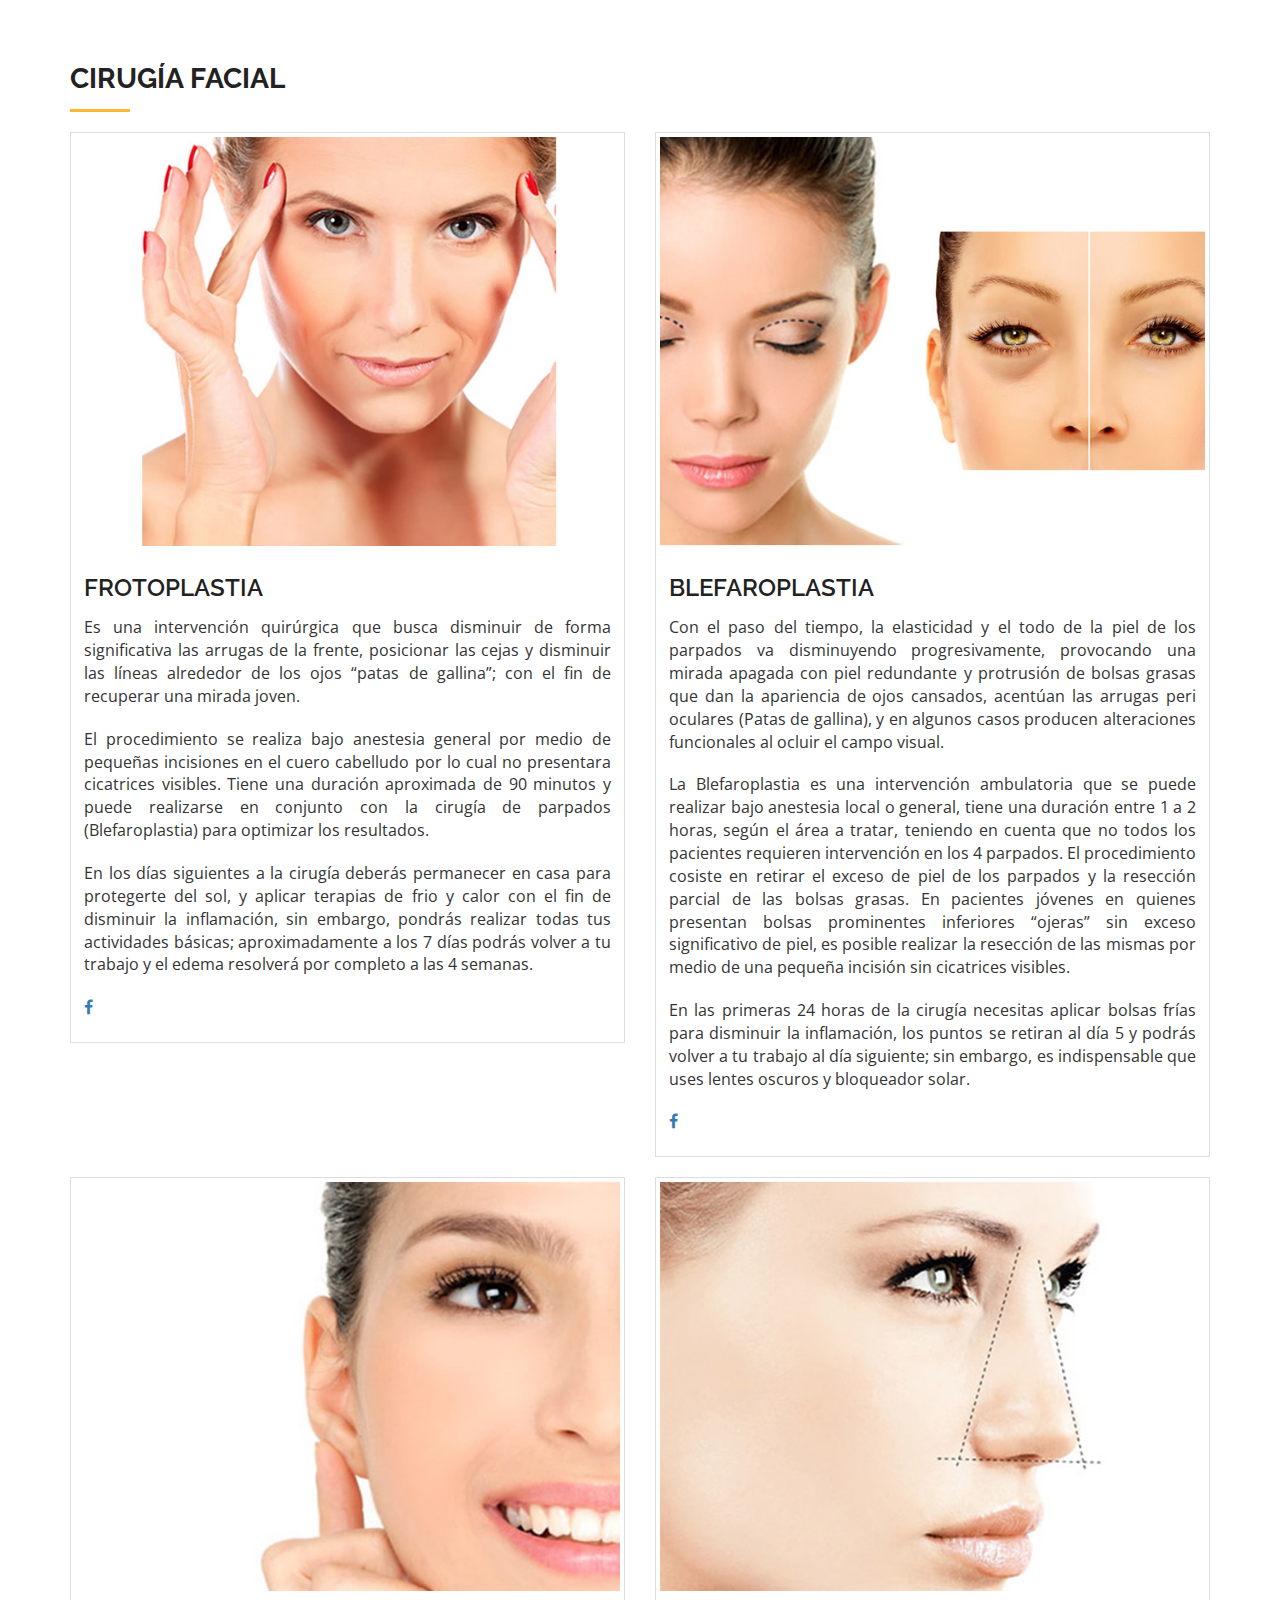
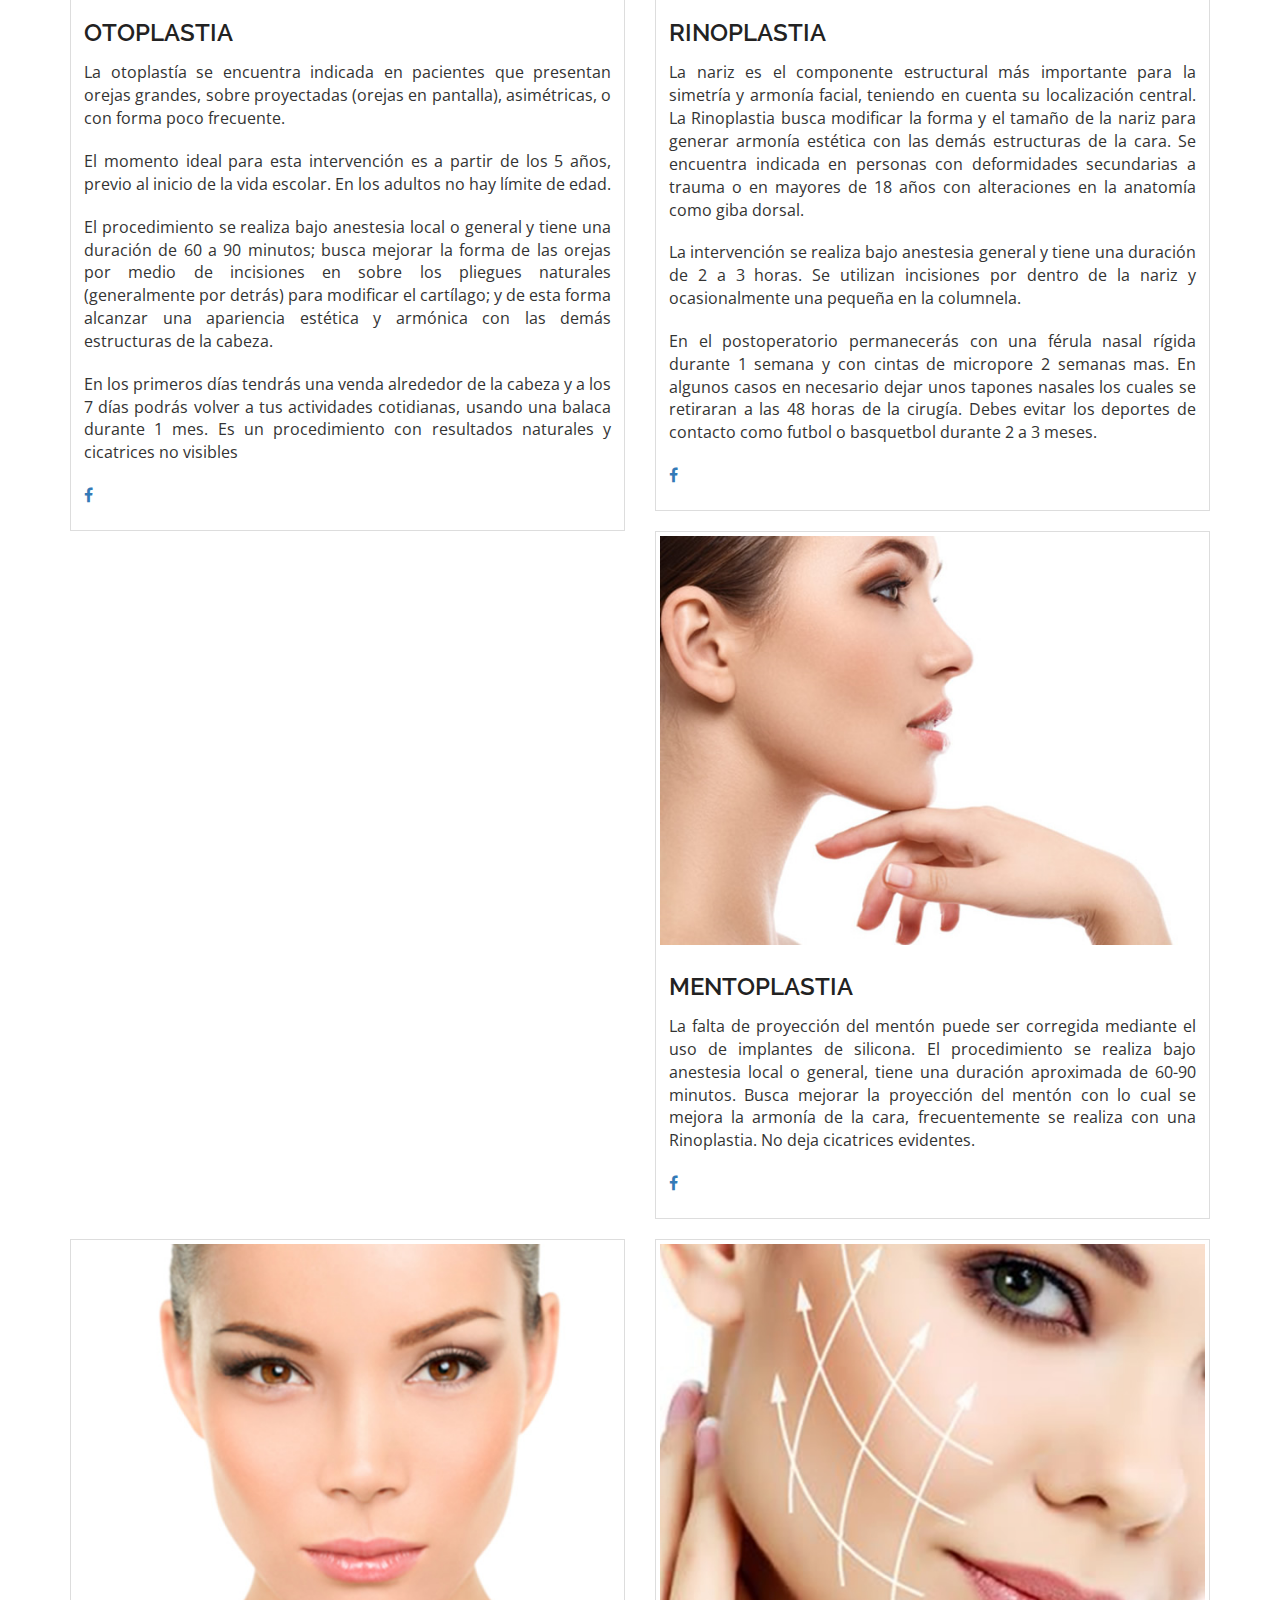
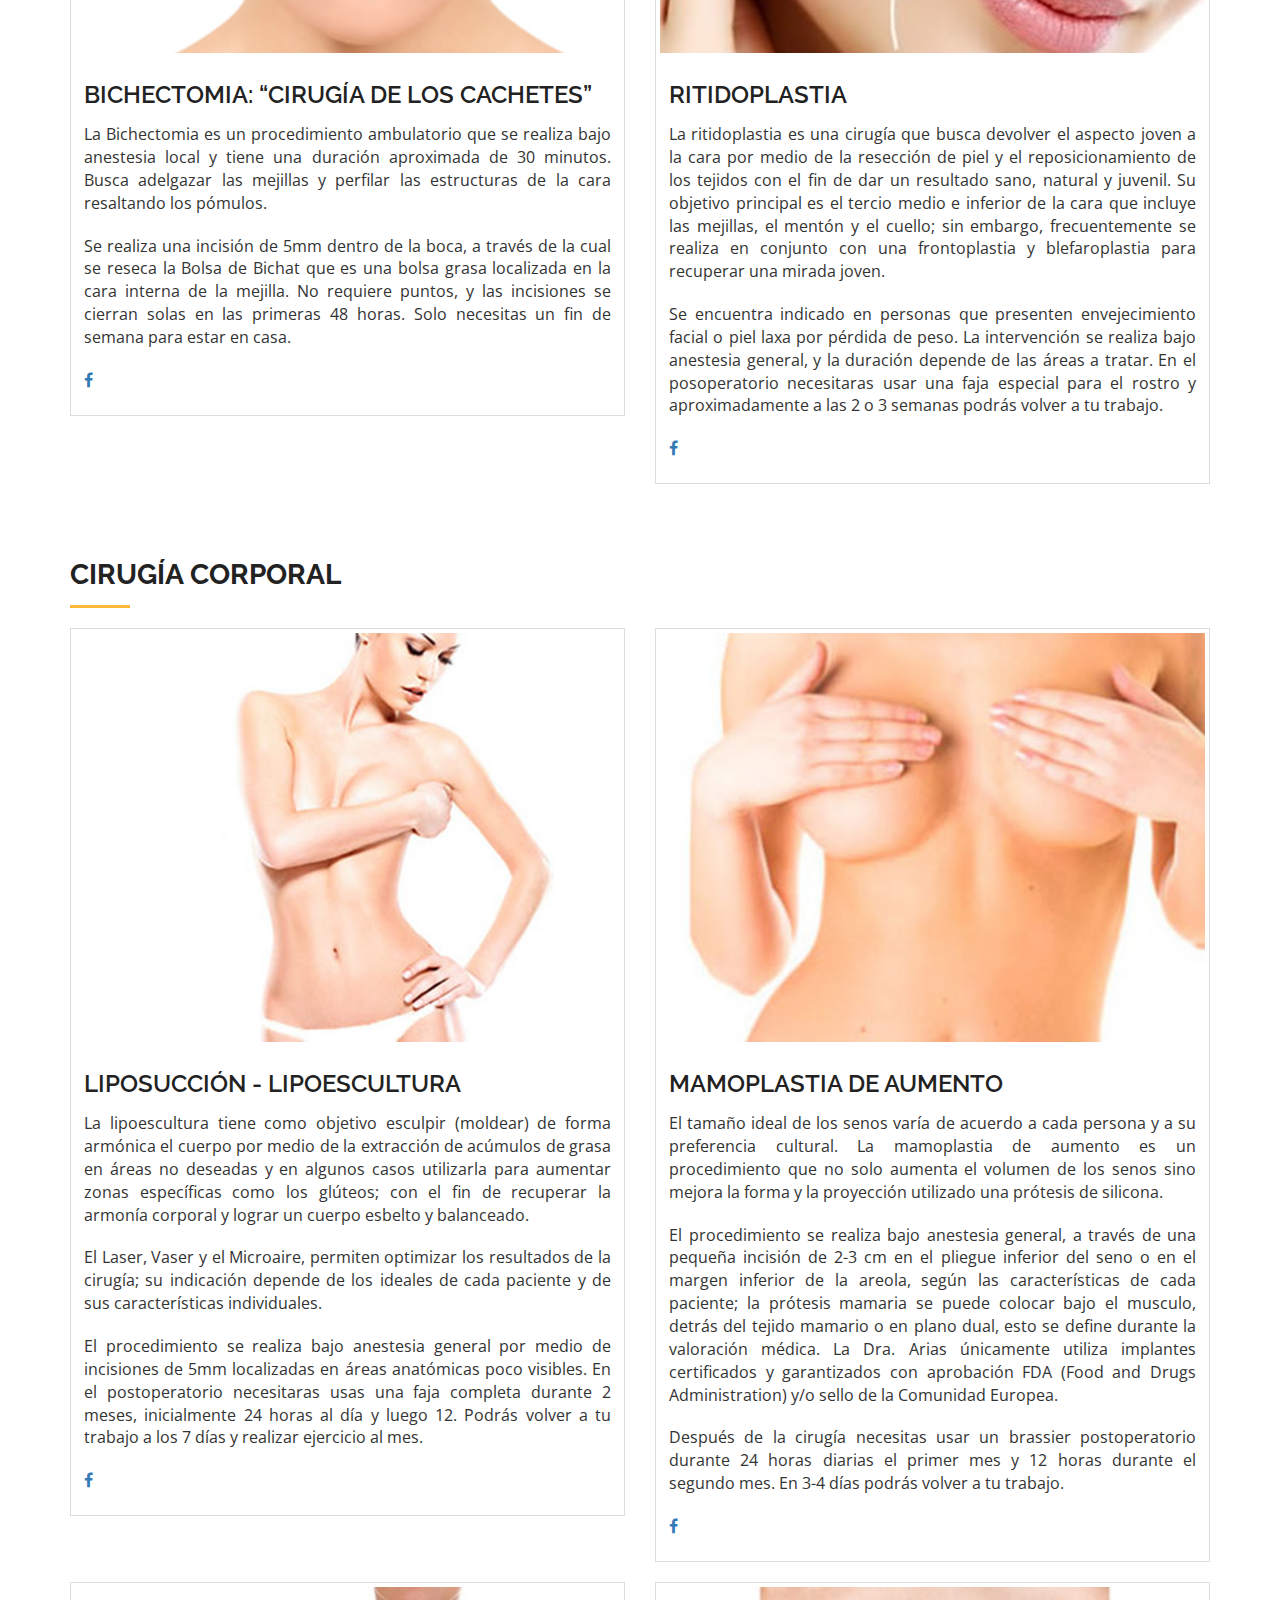
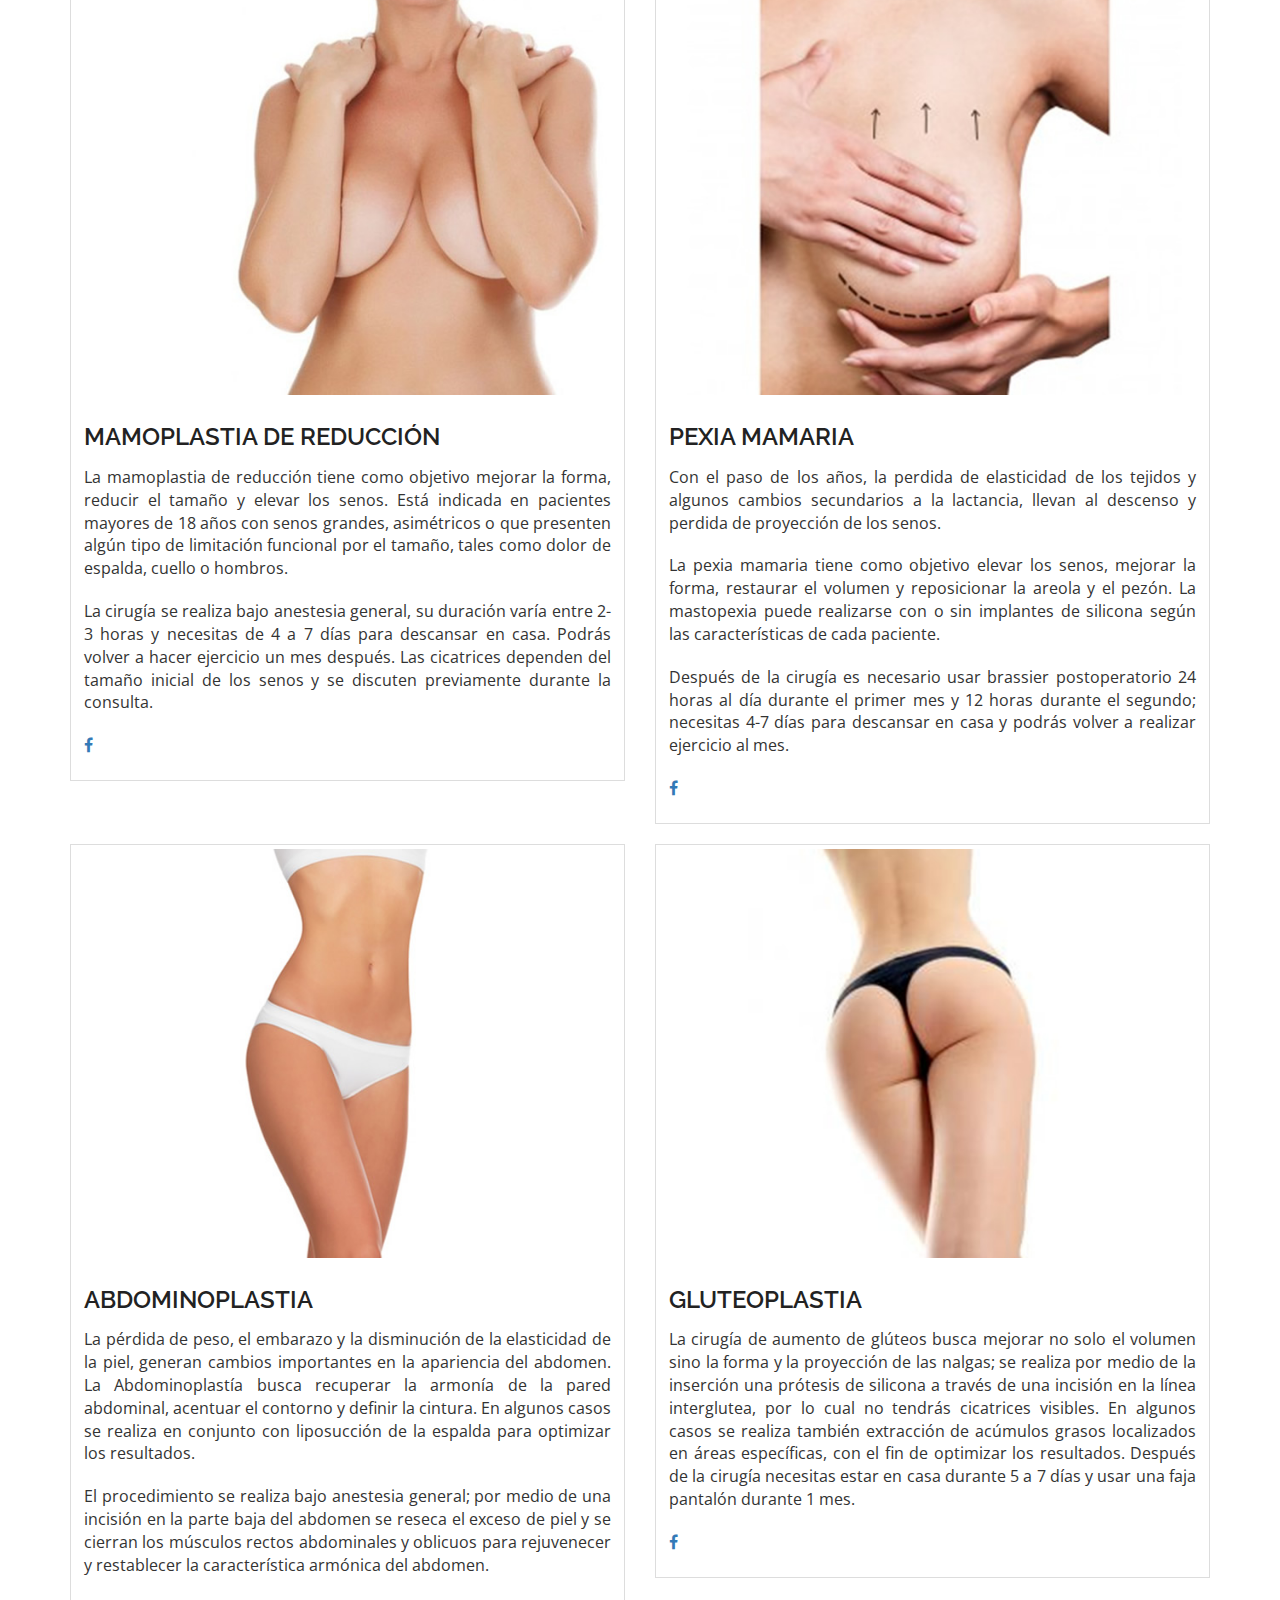
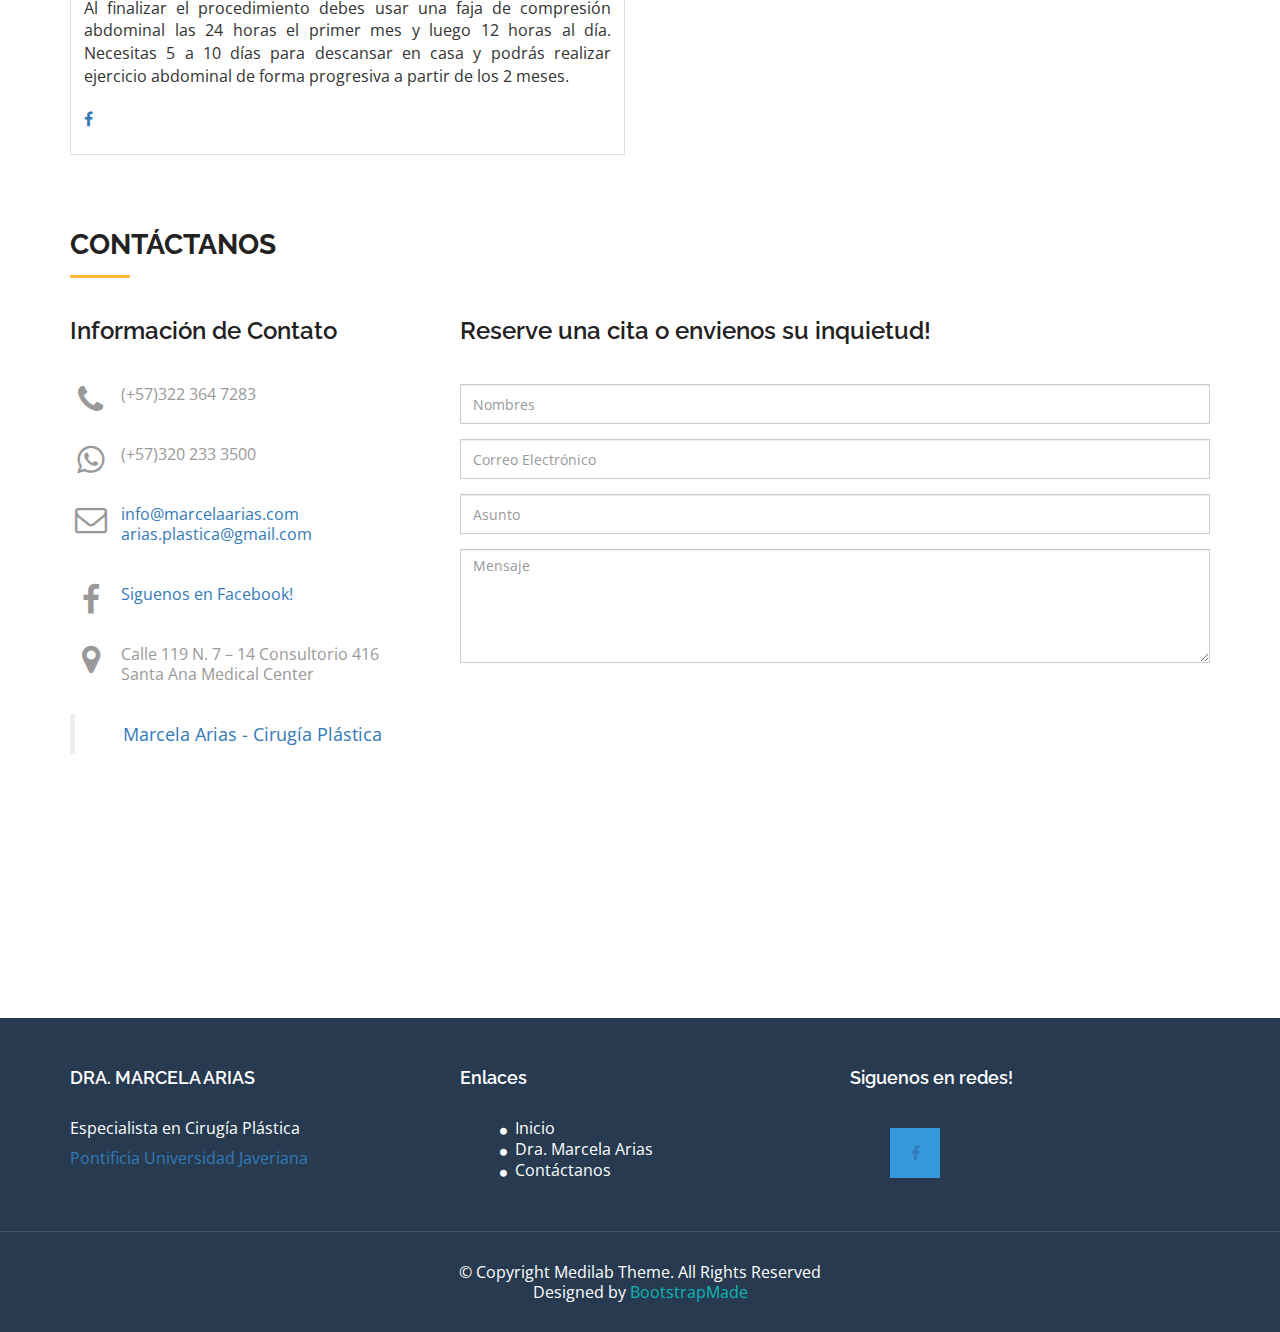
==== commit 20b68f7a: "Se realizan ajustes sugeridos" ====
--- a/web/index.html
+++ b/web/index.html
@@ -1076,6 +1076,8 @@
             animation: "slide",
             prevText: "",
             nextText: "",
+            slideshowSpeed: 4000,
+            pauseOnHover: true,
             start: function (slider) {
                 $('body').removeClass('loading');
             }
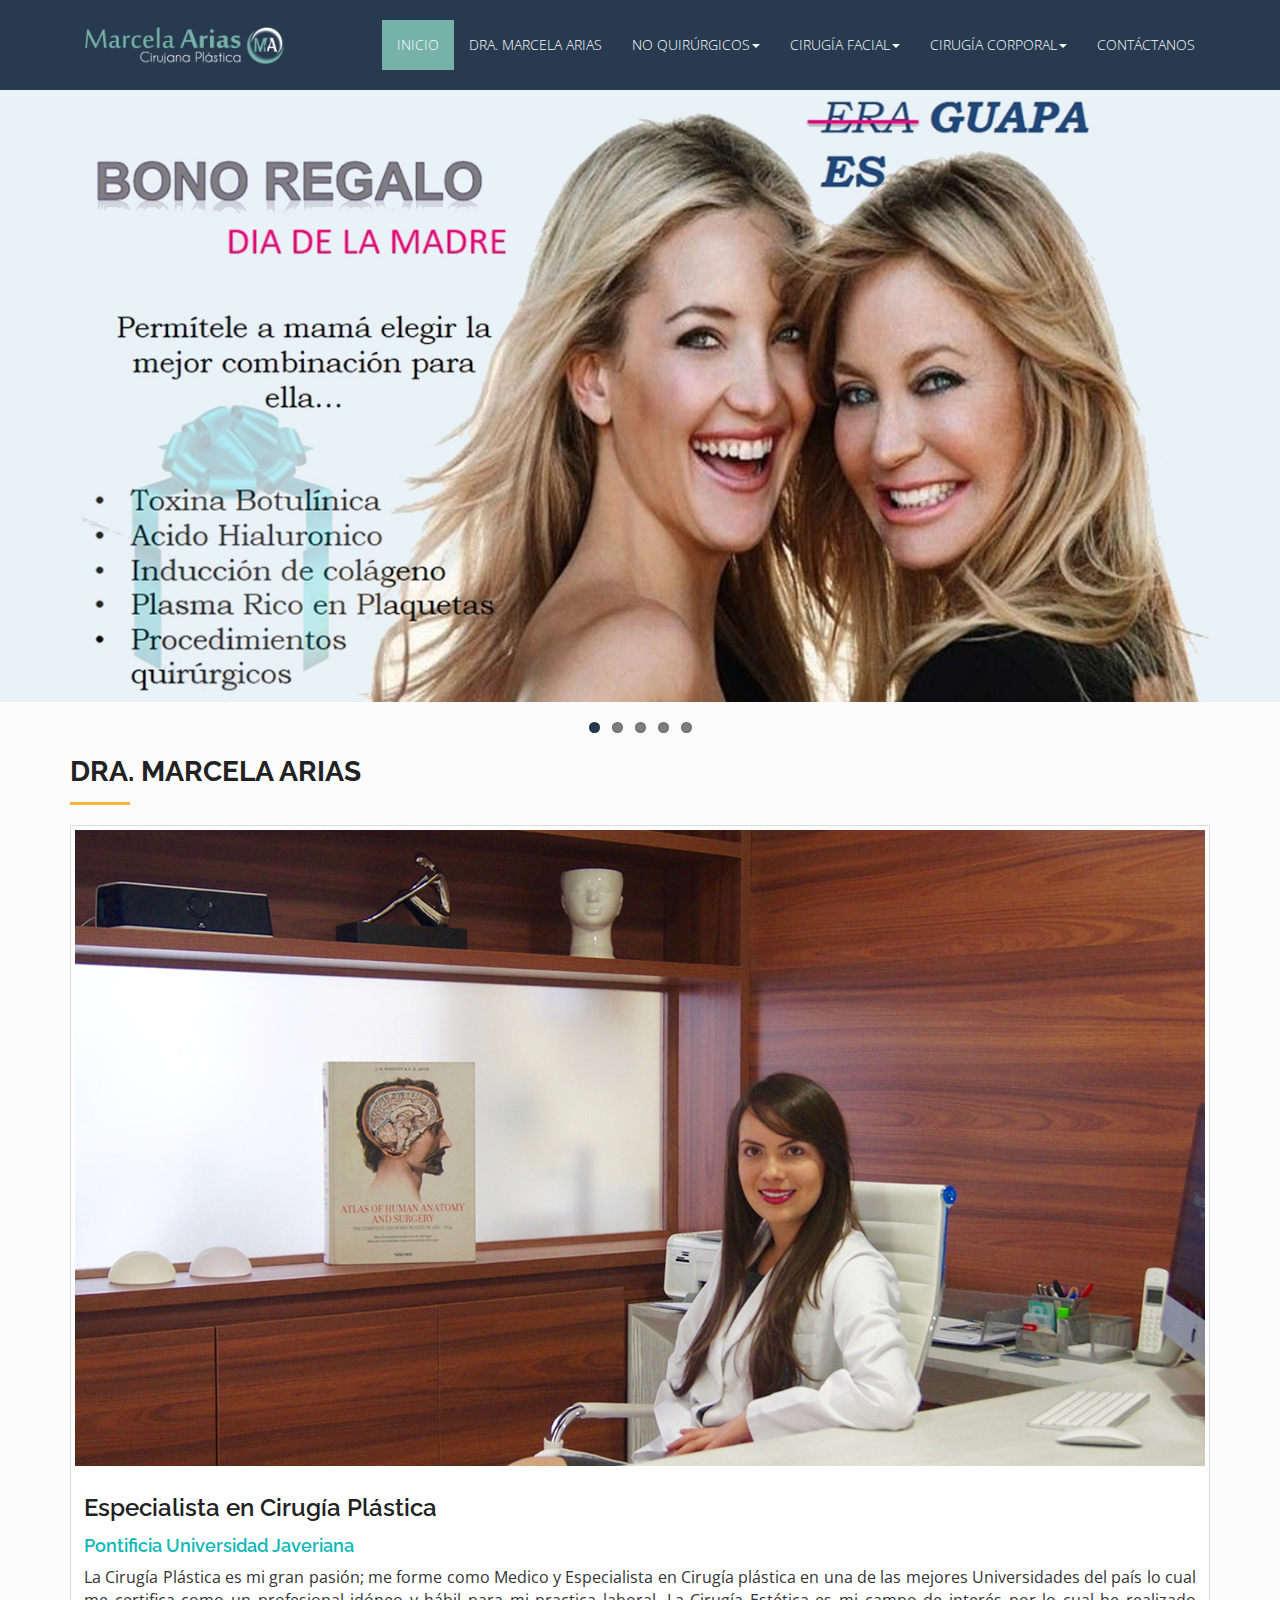
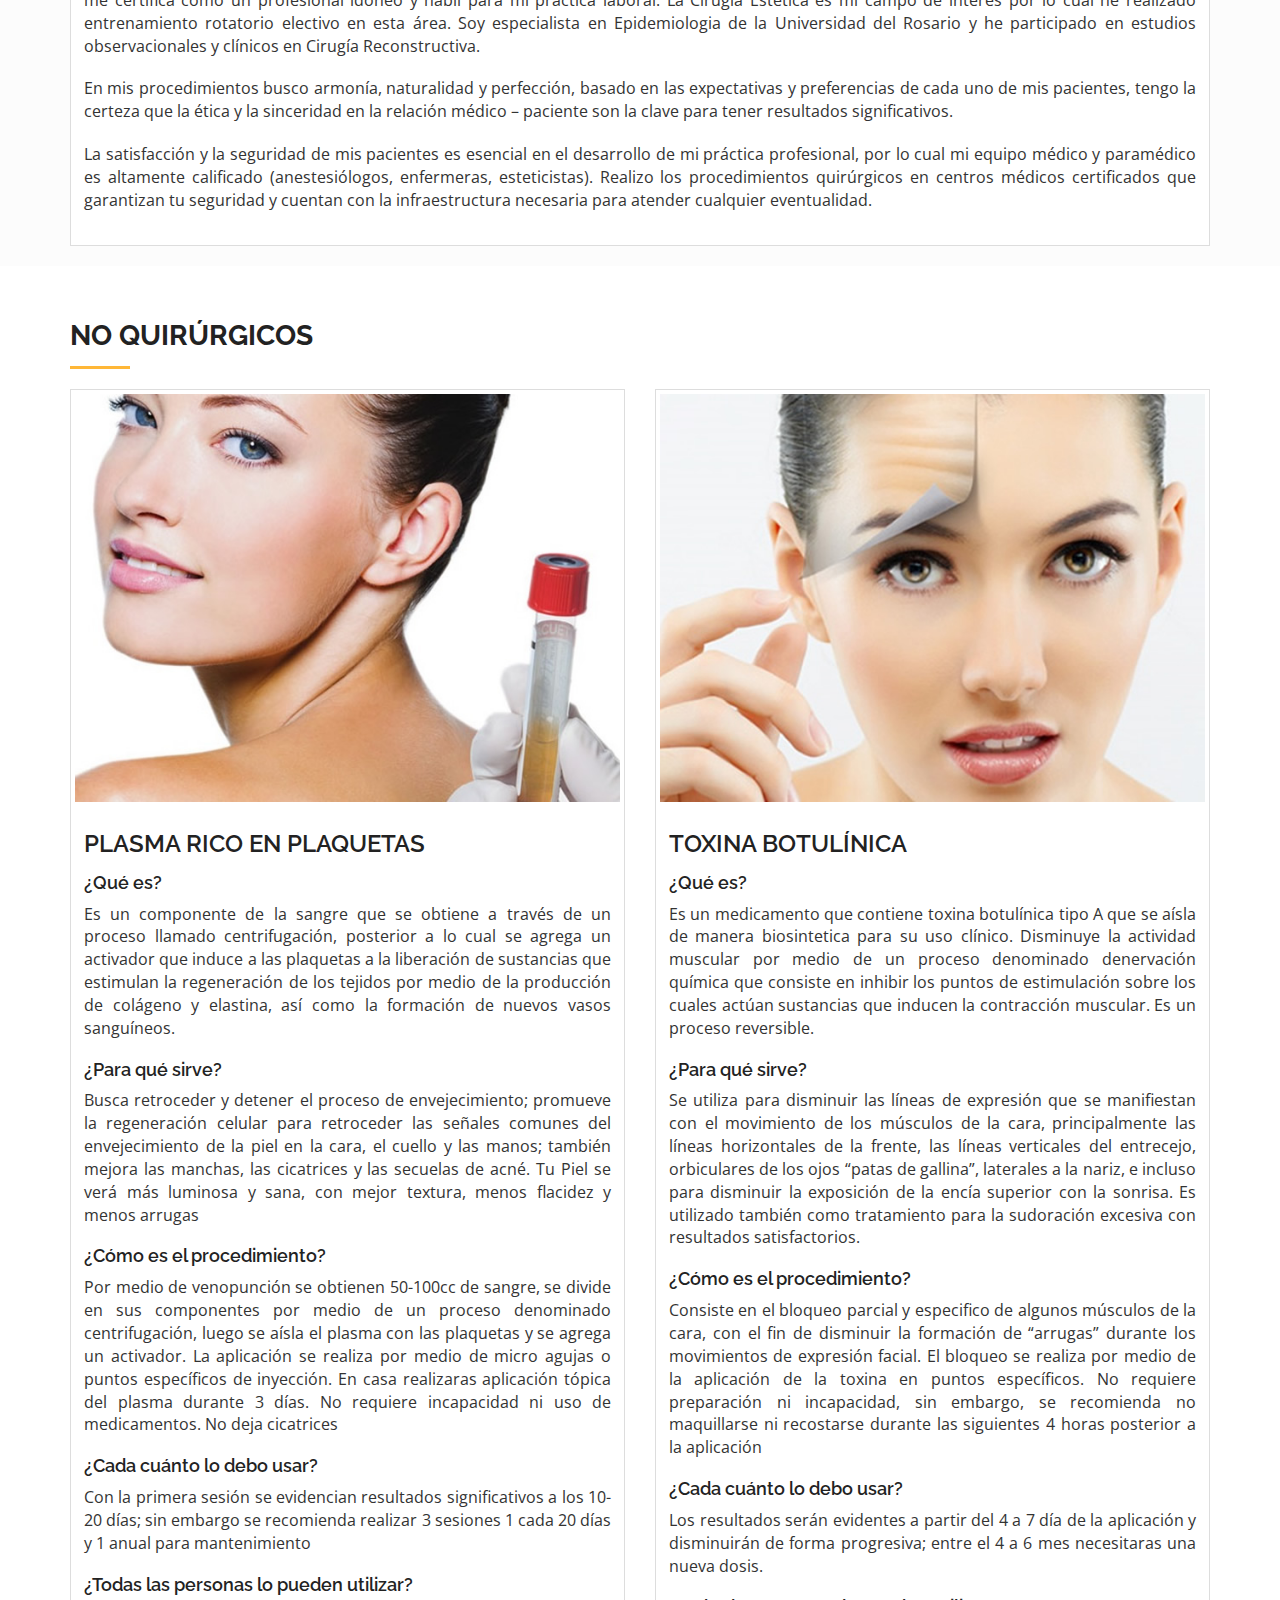
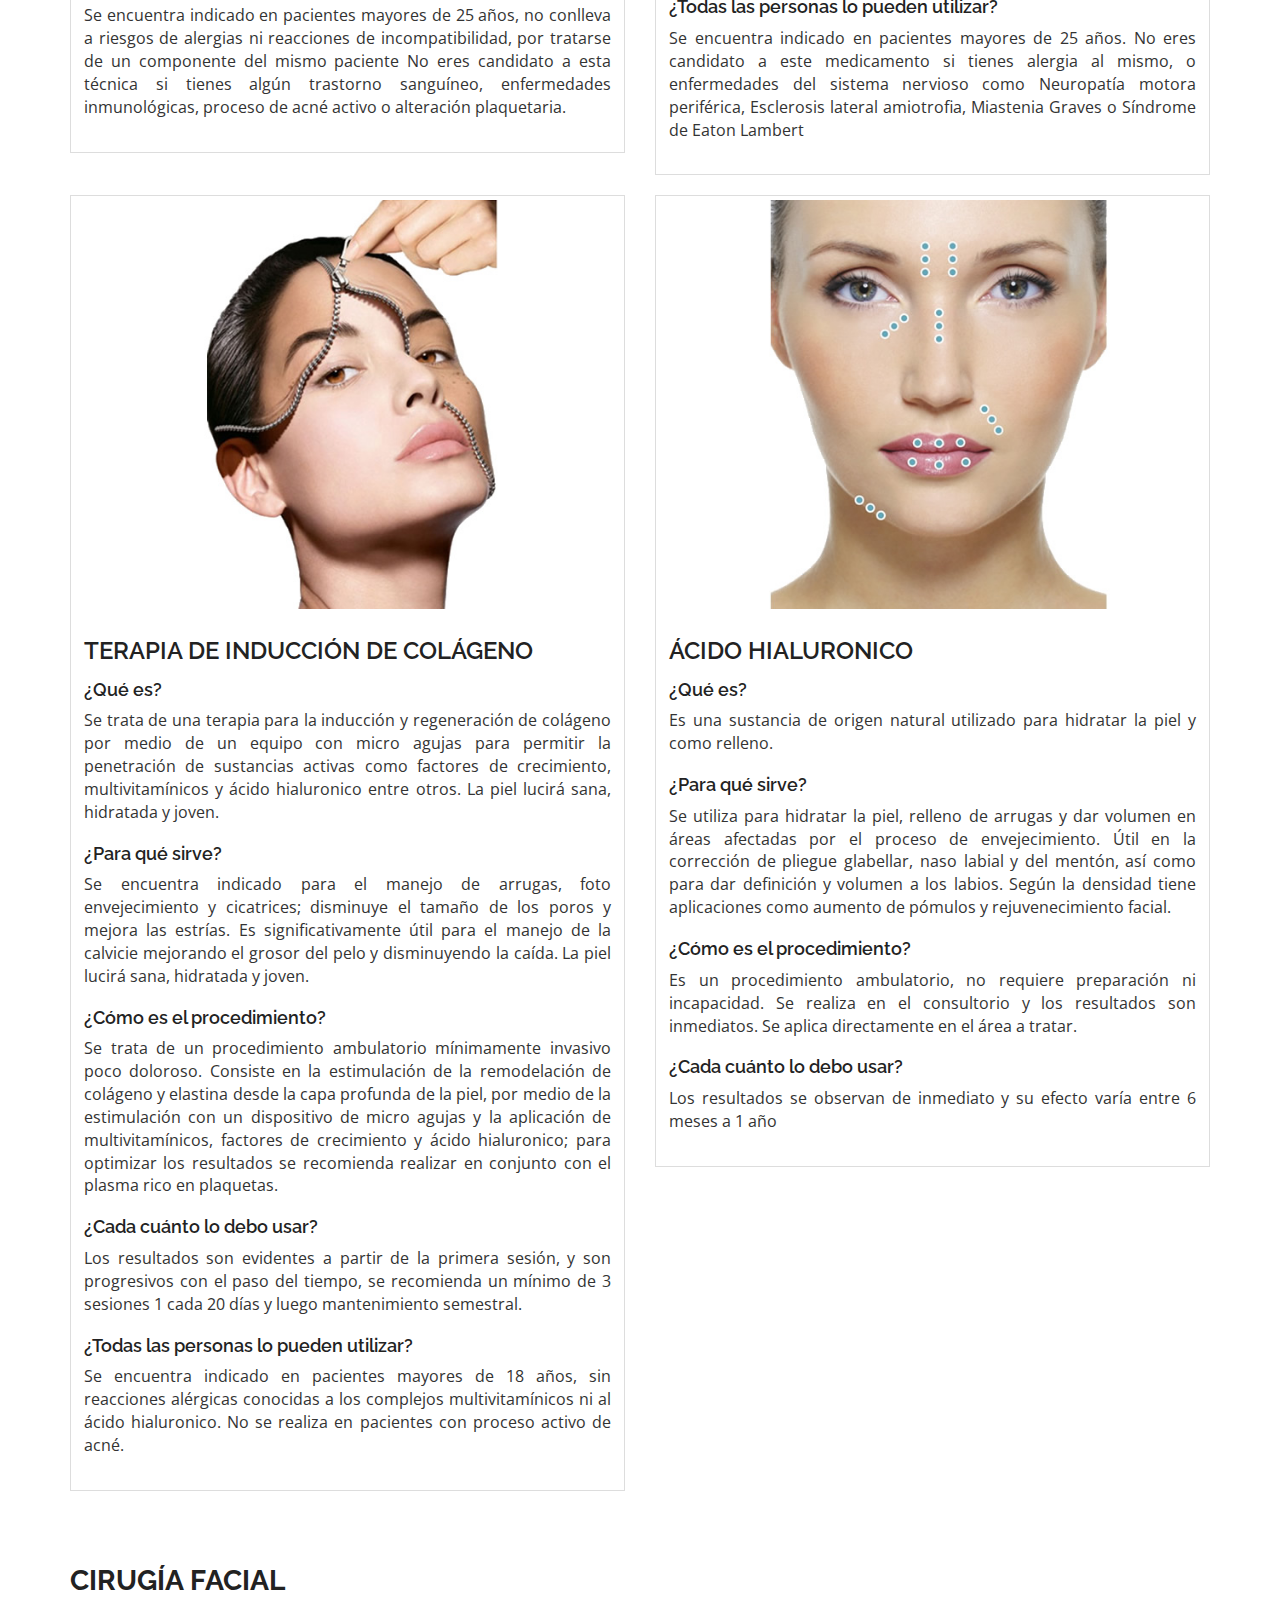
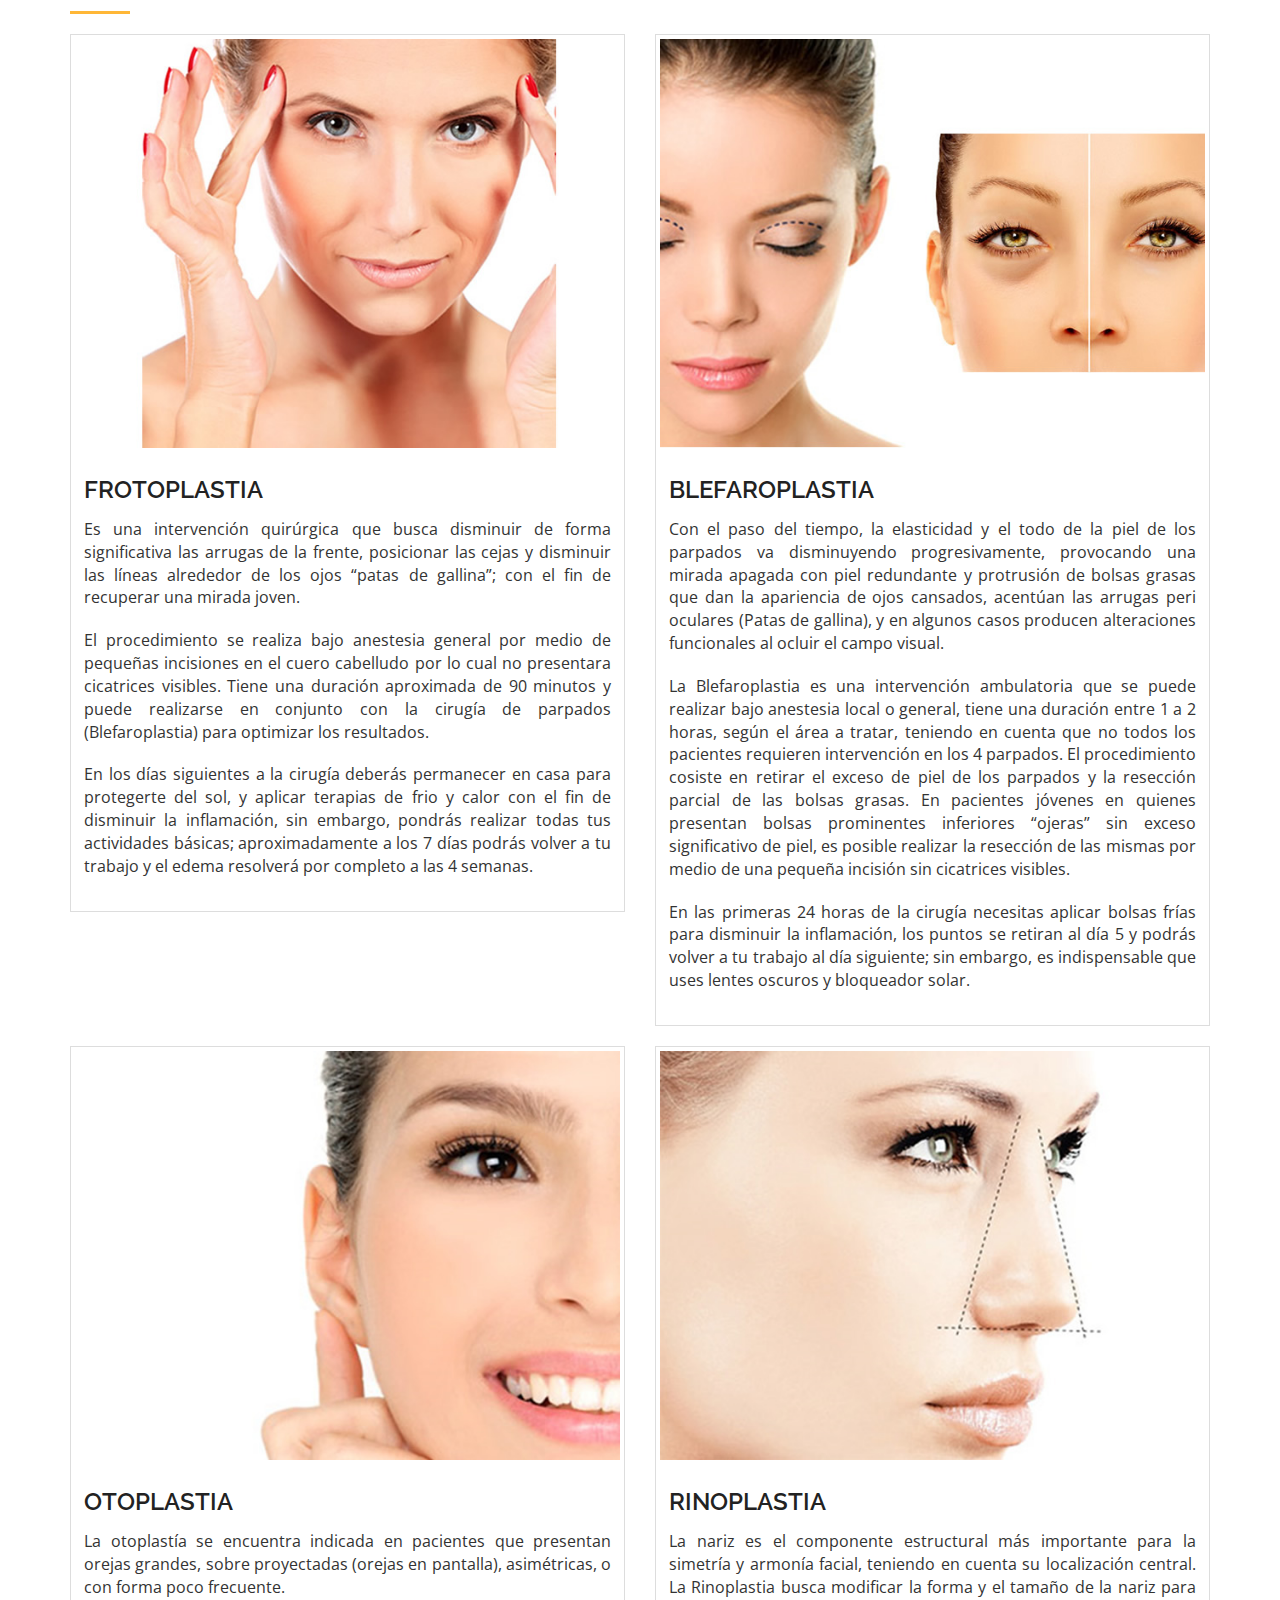
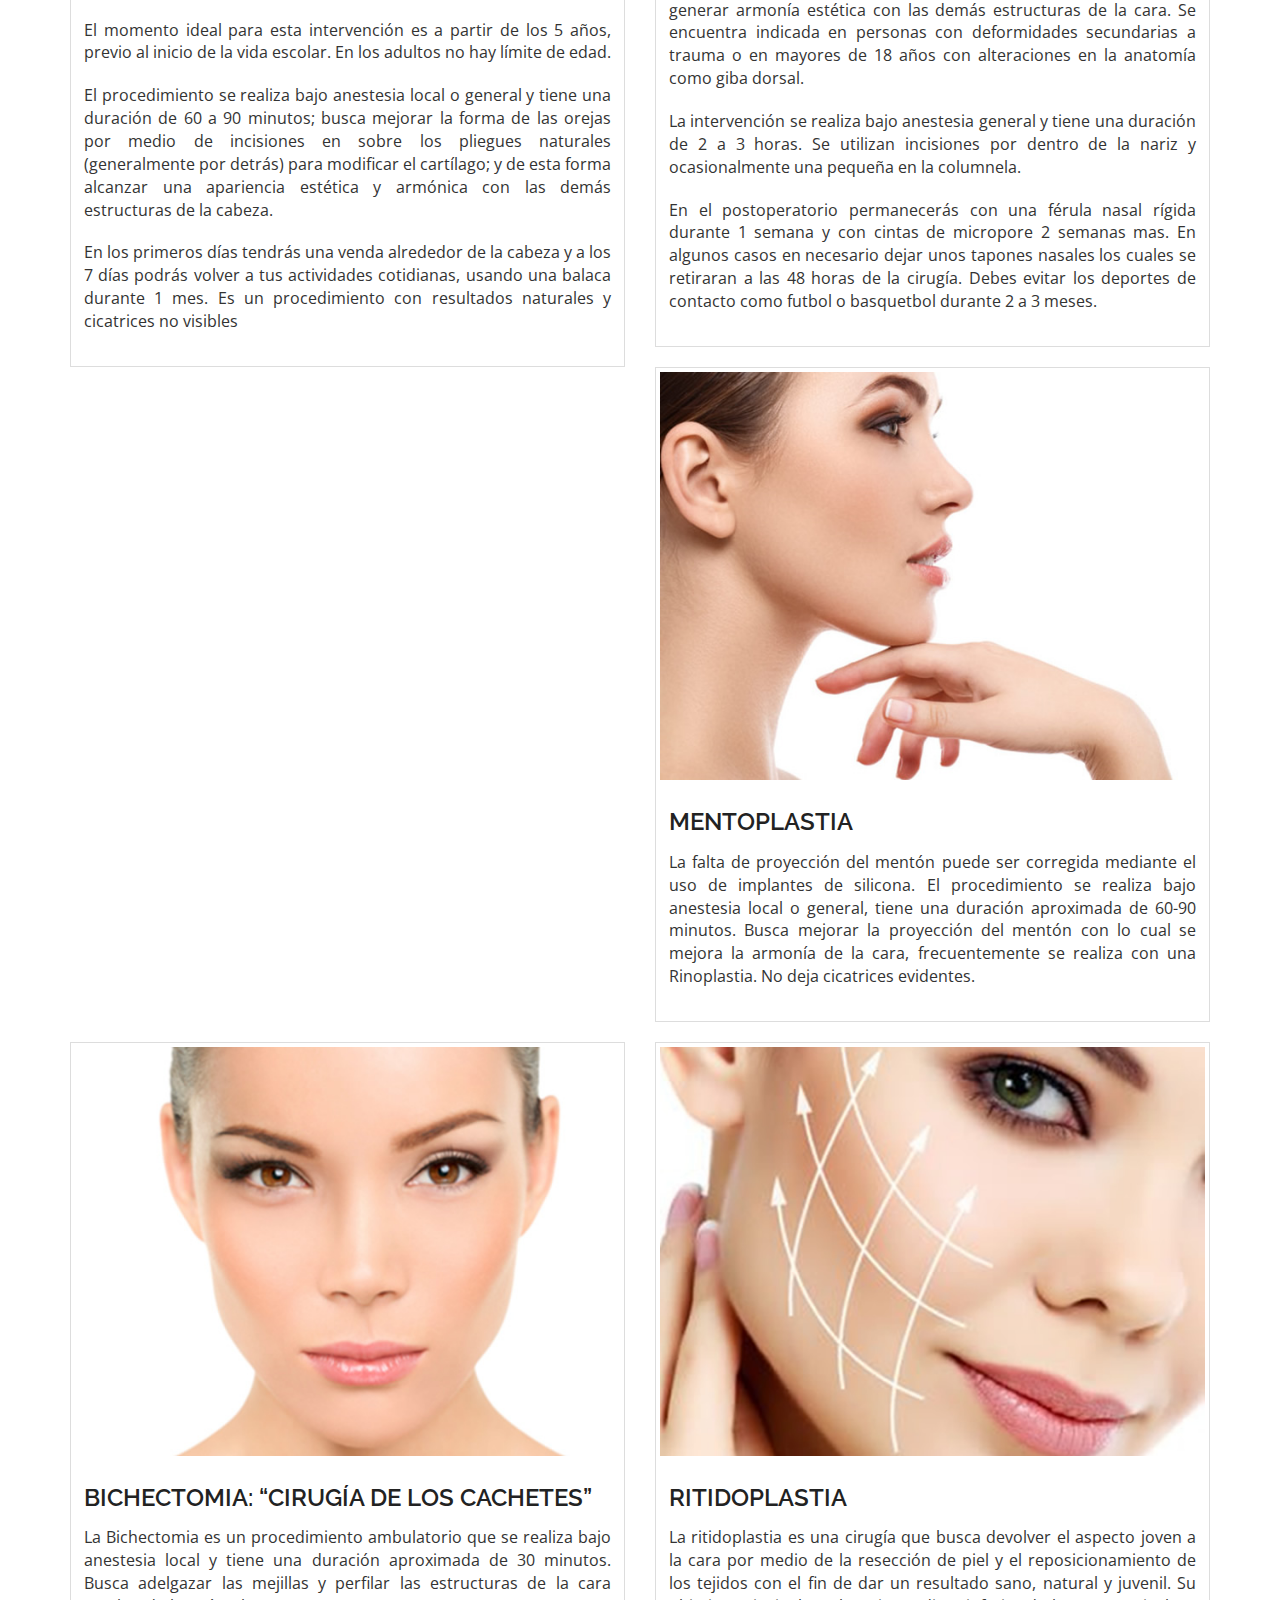
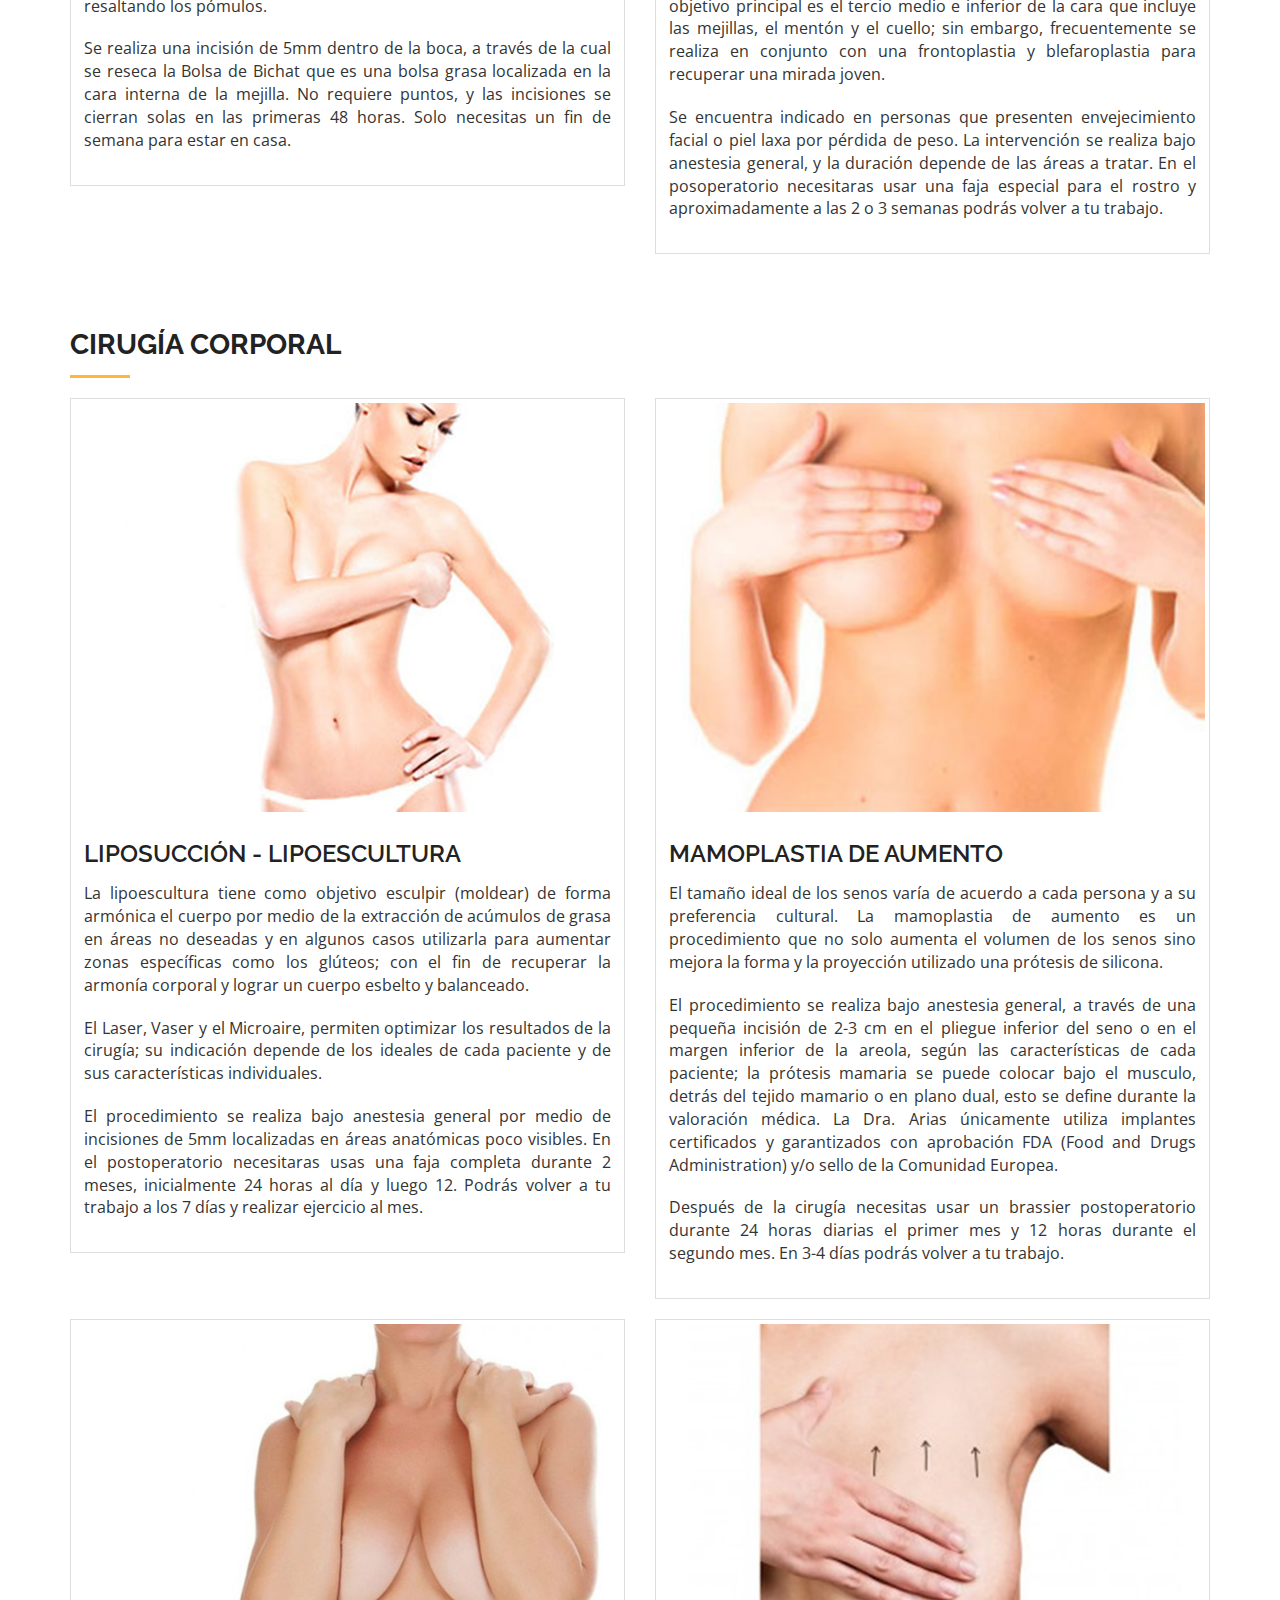
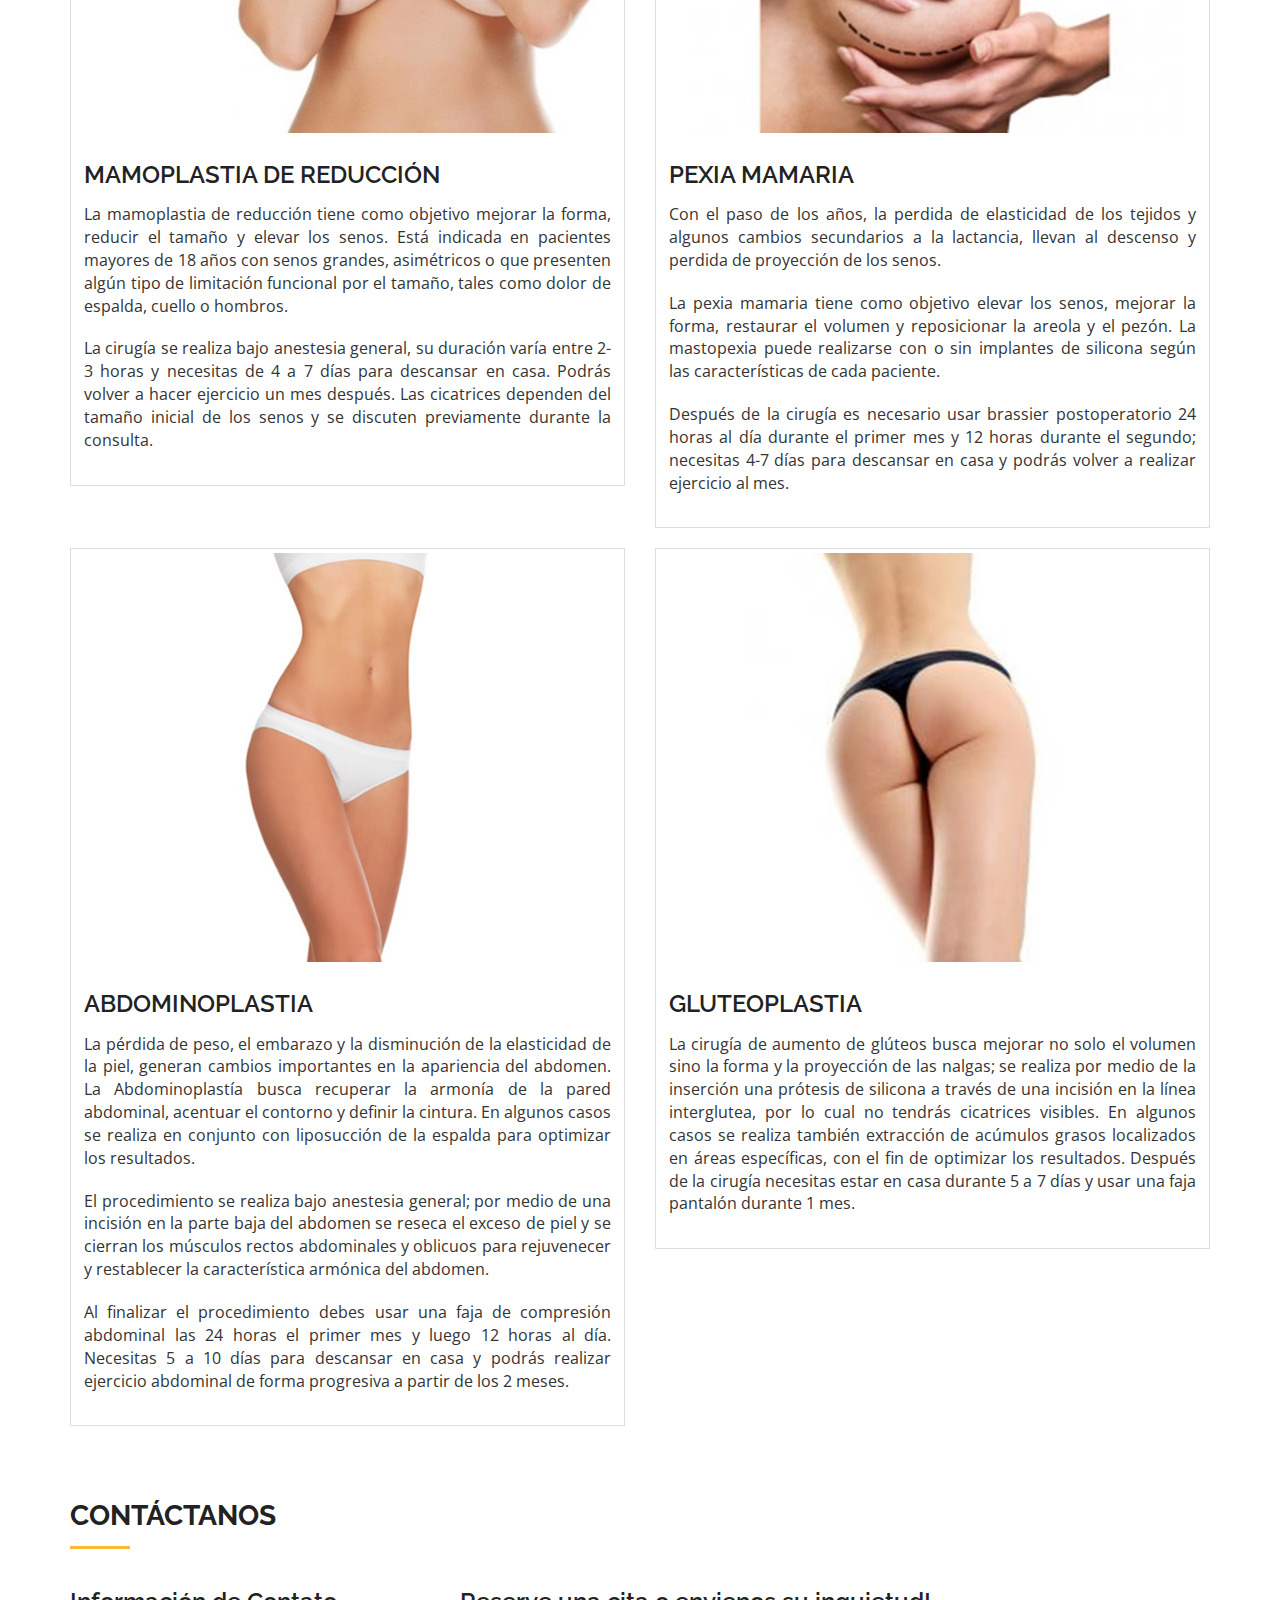
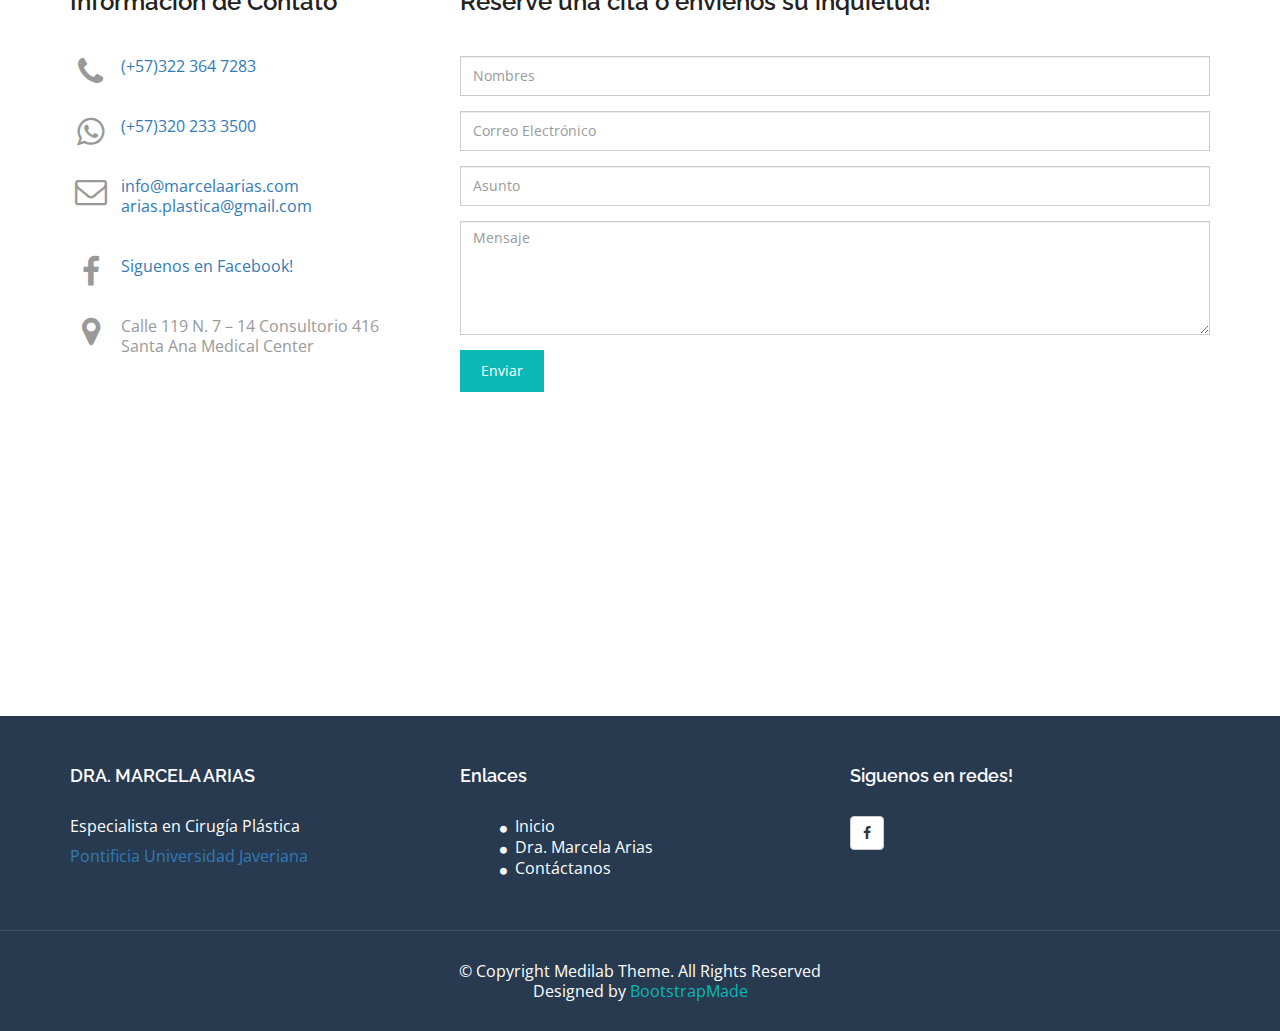
==== commit 970873e4: "Se realizan ajustes sugeridos" ====
--- a/web/index.html
+++ b/web/index.html
@@ -8,12 +8,20 @@
           content="Dra. Marcela Arias, Especialista en Cirugía Plástica, Pontifica Universidad Javeriana">
     <meta name="keywords"
           content="plasma rico en plaquetas, toxina botulínica, ácido hialuronico, terapia de inducción de colágeno, frontoplastia, blefaroplastia, rinoplastia, bichectomia, mentoplastia, otoplastia, ritidoplastia, liposucción - lipoescultura, mamoplastia de aumento, mamoplastia de reducción, pexia mamaria, abdominoplastia, gluteoplastia">
+
     <link rel="icon" href="img/ico.png">
+
+    <meta property="og:url" content="http://marcelaarias.com"/>
+    <meta property="og:type" content="website"/>
+    <meta property="og:title" content="Dra. Marcela Arias - Especialista en Cirugía Plástica"/>
+    <meta property="og:description"
+          content="Dra. Marcela Arias, Especialista en Cirugía Plástica, Pontifica Universidad Javeriana"/>
+    <meta property="og:image" content="http://marcelaarias.com/img/slide3.jpg"/>
+
     <link rel="stylesheet" type="text/css" href="https://fonts.googleapis.com/css?family=Open+Sans|Raleway|Candal">
     <link rel="stylesheet" type="text/css" href="css/font-awesome.min.css">
     <link rel="stylesheet" type="text/css" href="css/bootstrap.min.css">
     <link rel="stylesheet" type="text/css" href="css/style.css">
-
 
     <link rel="stylesheet" href="css/flexslider.css" type="text/css" media="screen"/>
 
@@ -78,7 +86,7 @@
     if (d.getElementById(id)) return;
     js = d.createElement(s);
     js.id = id;
-    js.src = "//connect.facebook.net/en_GB/sdk.js#xfbml=1&version=v2.8";
+    js.src = "//connect.facebook.net/es_ES/sdk.js#xfbml=1&version=v2.9";
     fjs.parentNode.insertBefore(js, fjs);
 }(document, 'script', 'facebook-jssdk'));</script>
 
@@ -216,12 +224,6 @@
                             los procedimientos quirúrgicos en centros médicos certificados que garantizan tu
                             seguridad y cuentan con la infraestructura necesaria para atender cualquier
                             eventualidad. </p>
-
-                        <ul class="list-inline">
-                            <li><a href="#"><i class="fa fa-facebook"></i></a></li>
-                            <!--li><a href="#"><i class="fa fa-twitter"></i></a></li-->
-                            <div class="g-plusone"></div>
-                        </ul>
                     </div>
                 </div>
             </div>
@@ -287,11 +289,6 @@
                             No eres candidato a esta técnica si tienes algún trastorno sanguíneo, enfermedades
                             inmunológicas, proceso de acné activo o alteración plaquetaria.
                         </p>
-                        <ul class="list-inline">
-                            <li><a href="#"><i class="fa fa-facebook"></i></a></li>
-                            <!--li><a href="#"><i class="fa fa-twitter"></i></a></li-->
-                            <div class="g-plusone"></div>
-                        </ul>
                     </div>
                 </div>
             </div>
@@ -341,11 +338,6 @@
                             si tienes alergia al mismo, o enfermedades del sistema nervioso como Neuropatía motora
                             periférica, Esclerosis lateral amiotrofia, Miastenia Graves o Síndrome de Eaton Lambert
                         </p>
-                        <ul class="list-inline">
-                            <li><a href="#"><i class="fa fa-facebook"></i></a></li>
-                            <!--li><a href="#"><i class="fa fa-twitter"></i></a></li-->
-                            <div class="g-plusone"></div>
-                        </ul>
                     </div>
                 </div>
             </div>
@@ -394,11 +386,6 @@
                             los complejos multivitamínicos ni al ácido hialuronico. No se realiza en pacientes con
                             proceso activo de acné.
                         </p>
-                        <ul class="list-inline">
-                            <li><a href="#"><i class="fa fa-facebook"></i></a></li>
-                            <!--li><a href="#"><i class="fa fa-twitter"></i></a></li-->
-                            <div class="g-plusone"></div>
-                        </ul>
                     </div>
                 </div>
             </div>
@@ -433,16 +420,11 @@
                         <p>
                             Los resultados se observan de inmediato y su efecto varía entre 6 meses a 1 año
                         </p>
-                        <ul class="list-inline">
-                            <li><a href="#"><i class="fa fa-facebook"></i></a></li>
-                            <!--li><a href="#"><i class="fa fa-twitter"></i></a></li-->
-                            <div class="g-plusone"></div>
-                        </ul>
                     </div>
                 </div>
             </div>
             <div class="fb-comments col-md-6 col-sm-12 col-xs-12"
-                 data-href="https://marcelaarias.herokuapp.com/#nosurgery" data-numposts="5"></div>
+                 data-href="http://www.marcelaarias.com/#nosurgery" data-numposts="5"></div>
         </div>
     </div>
 </section>
@@ -482,11 +464,6 @@
                             tu trabajo y el edema resolverá por completo a las 4 semanas.
                         </p>
 
-                        <ul class="list-inline">
-                            <li><a href="#"><i class="fa fa-facebook"></i></a></li>
-                            <!--li><a href="#"><i class="fa fa-twitter"></i></a></li-->
-                            <div class="g-plusone"></div>
-                        </ul>
                     </div>
                 </div>
             </div>
@@ -519,11 +496,6 @@
                             inflamación, los puntos se retiran al día 5 y podrás volver a tu trabajo al día siguiente;
                             sin embargo, es indispensable que uses lentes oscuros y bloqueador solar.
                         </p>
-                        <ul class="list-inline">
-                            <li><a href="#"><i class="fa fa-facebook"></i></a></li>
-                            <!--li><a href="#"><i class="fa fa-twitter"></i></a></li-->
-                            <div class="g-plusone"></div>
-                        </ul>
                     </div>
                 </div>
             </div>
@@ -557,11 +529,6 @@
                             resultados naturales y cicatrices no visibles
                         </p>
 
-                        <ul class="list-inline">
-                            <li><a href="#"><i class="fa fa-facebook"></i></a></li>
-                            <!--li><a href="#"><i class="fa fa-twitter"></i></a></li-->
-                            <div class="g-plusone"></div>
-                        </ul>
                     </div>
                 </div>
             </div>
@@ -591,11 +558,6 @@
                             cuales se retiraran a las 48 horas de la cirugía. Debes evitar los deportes de contacto como
                             futbol o basquetbol durante 2 a 3 meses.
                         </p>
-                        <ul class="list-inline">
-                            <li><a href="#"><i class="fa fa-facebook"></i></a></li>
-                            <!--li><a href="#"><i class="fa fa-twitter"></i></a></li-->
-                            <div class="g-plusone"></div>
-                        </ul>
                     </div>
                 </div>
             </div>
@@ -614,11 +576,6 @@
                             evidentes.
                         </p>
 
-                        <ul class="list-inline">
-                            <li><a href="#"><i class="fa fa-facebook"></i></a></li>
-                            <!--li><a href="#"><i class="fa fa-twitter"></i></a></li-->
-                            <div class="g-plusone"></div>
-                        </ul>
                     </div>
                 </div>
             </div>
@@ -642,11 +599,6 @@
                             necesitas un fin de semana para estar en casa.
                         </p>
 
-                        <ul class="list-inline">
-                            <li><a href="#"><i class="fa fa-facebook"></i></a></li>
-                            <!--li><a href="#"><i class="fa fa-twitter"></i></a></li-->
-                            <div class="g-plusone"></div>
-                        </ul>
                     </div>
                 </div>
             </div>
@@ -672,16 +624,11 @@
                             aproximadamente a las 2 o 3 semanas podrás volver a tu trabajo.
                         </p>
 
-                        <ul class="list-inline">
-                            <li><a href="#"><i class="fa fa-facebook"></i></a></li>
-                            <!--li><a href="#"><i class="fa fa-twitter"></i></a></li-->
-                            <div class="g-plusone"></div>
-                        </ul>
                     </div>
                 </div>
             </div>
             <div class="fb-comments col-md-6 col-sm-12 col-xs-12"
-                 data-href="https://marcelaarias.herokuapp.com/#surgeryface" data-numposts="5"></div>
+                 data-href="http://www.marcelaarias.com/#surgeryface" data-numposts="5"></div>
         </div>
     </div>
 </section>
@@ -720,11 +667,6 @@
                             trabajo a los 7 días y realizar ejercicio al mes.
                         </p>
 
-                        <ul class="list-inline">
-                            <li><a href="#"><i class="fa fa-facebook"></i></a></li>
-                            <!--li><a href="#"><i class="fa fa-twitter"></i></a></li-->
-                            <div class="g-plusone"></div>
-                        </ul>
                     </div>
                 </div>
             </div>
@@ -755,11 +697,6 @@
                             primer mes y 12 horas durante el segundo mes. En 3-4 días podrás volver a tu trabajo.
                         </p>
 
-                        <ul class="list-inline">
-                            <li><a href="#"><i class="fa fa-facebook"></i></a></li>
-                            <!--li><a href="#"><i class="fa fa-twitter"></i></a></li-->
-                            <div class="g-plusone"></div>
-                        </ul>
                     </div>
                 </div>
             </div>
@@ -784,11 +721,6 @@
                             consulta.
                         </p>
 
-                        <ul class="list-inline">
-                            <li><a href="#"><i class="fa fa-facebook"></i></a></li>
-                            <!--li><a href="#"><i class="fa fa-twitter"></i></a></li-->
-                            <div class="g-plusone"></div>
-                        </ul>
                     </div>
                 </div>
             </div>
@@ -816,11 +748,6 @@
                             volver a realizar ejercicio al mes.
                         </p>
 
-                        <ul class="list-inline">
-                            <li><a href="#"><i class="fa fa-facebook"></i></a></li>
-                            <!--li><a href="#"><i class="fa fa-twitter"></i></a></li-->
-                            <div class="g-plusone"></div>
-                        </ul>
                     </div>
                 </div>
             </div>
@@ -850,11 +777,6 @@
                             realizar ejercicio abdominal de forma progresiva a partir de los 2 meses.
                         </p>
 
-                        <ul class="list-inline">
-                            <li><a href="#"><i class="fa fa-facebook"></i></a></li>
-                            <!--li><a href="#"><i class="fa fa-twitter"></i></a></li-->
-                            <div class="g-plusone"></div>
-                        </ul>
                     </div>
                 </div>
             </div>
@@ -872,17 +794,11 @@
                             En algunos casos se realiza también extracción de acúmulos grasos localizados en áreas
                             específicas, con el fin de optimizar los resultados. Después de la cirugía necesitas estar
                             en casa durante 5 a 7 días y usar una faja pantalón durante 1 mes. </p>
-
-                        <ul class="list-inline">
-                            <li><a href="#"><i class="fa fa-facebook"></i></a></li>
-                            <!--li><a href="#"><i class="fa fa-twitter"></i></a></li-->
-                            <div class="g-plusone"></div>
-                        </ul>
                     </div>
                 </div>
             </div>
             <div class="fb-comments col-md-6 col-sm-12 col-xs-12"
-                 data-href="https://marcelaarias.herokuapp.com/#surgerybody" data-numposts="5"></div>
+                 data-href="http://www.marcelaarias.com/#surgerybody" data-numposts="5"></div>
         </div>
     </div>
 </section>
@@ -899,10 +815,14 @@
                 <h3>Información de Contato</h3>
 
                 <div class="space"></div>
-                <p><i class="fa fa-phone fa-fw pull-left fa-2x"></i>(+57)322 364 7283</p>
+                <p><i class="fa fa-phone fa-fw pull-left fa-2x"></i>
+                    <a href="tel:+57 3223647283">(+57)322 364 7283</a>
+                </p>
 
                 <div class="space"></div>
-                <p><i class="fa fa-whatsapp fa-fw pull-left fa-2x"></i>(+57)320 233 3500</p>
+                <p><i class="fa fa-whatsapp fa-fw pull-left fa-2x"></i>
+                    <a href="tel:+57 3202333500">(+57)320 233 3500</a>
+                </p>
 
                 <div class="space"></div>
                 <p><i class="fa fa-envelope-o fa-fw pull-left fa-2x"></i>
@@ -928,7 +848,7 @@
                     <div id="sendmessage">Tu mensaje ha sido enviado. ¡Gracias!
                     </div>
                     <div id="errormessage"></div>
-                    <form action="" method="post" role="form" class="contactForm">
+                    <form action="mail.php" method="post" role="form" class="contactForm">
                         <div class="form-group">
                             <input type="text" name="name" class="form-control br-radius-zero" id="name"
                                    placeholder="Nombres" required/>
@@ -954,7 +874,7 @@
                             <div class="validation"></div>
                         </div>
                         <div class="form-action">
-                            <!--button type="submit" class="btn btn-form">Enviar</button-->
+                            <button type="submit" value="submit" class="btn btn-form">Enviar</button>
                         </div>
                     </form>
                 </div>
@@ -963,7 +883,7 @@
         <br>
 
         <div class="row">
-            <div class="col-md-4 col-sm-4 col-xs-12 text-center">
+            <!--div class="col-md-4 col-sm-4 col-xs-12 text-center">
                 <div class="fb-page"
                      data-href="https://www.facebook.com/marcelaarias.cirugiaplastica.5/"
                      data-tabs="messages" data-height="300" data-small-header="true" data-adapt-container-width="false"
@@ -975,8 +895,8 @@
                         Arias - Cirugía Plástica</a></blockquote>
                 </div>
             </div>
-            <div class="col-md-1 col-sm-1 col-xs-12">&nbsp;</div>
-            <div class="col-md-7 col-sm-7 col-xs-12">
+            <div class="col-md-1 col-sm-1 col-xs-12">&nbsp;</div-->
+            <div class="col-md-12 col-sm-12 col-xs-12">
                 <iframe
                         width="100%"
                         height="300px"
@@ -1022,17 +942,21 @@
                         <h4 class="white no-padding">Siguenos en redes!</h4>
                     </div>
                     <div class="info-sec">
-                        <ul class="social-icon">
-                            <a href="https://www.facebook.com/marcelaarias.cirugiaplastica.5/"
-                               target="_blank">
-                                <li class="bglight-blue"><i class="fa fa-facebook"></i></li>
-                            </a>
-
-                            <div class="fb-like"
-                                 data-href="https://www.facebook.com/marcelaarias.cirugiaplastica.5/"
-                                 data-layout="button_count" data-action="like" data-size="small" data-show-faces="true"
-                                 data-share="true"></div>
-                        </ul>
+
+                        <a class="btn btn-default" href="https://www.facebook.com/marcelaarias.cirugiaplastica.5"
+                           target="_blank">
+                            <span class="fa fa-facebook"></span>
+                        </a>
+                        <br>
+                        <br>
+
+                        <div class="fb-like"
+                             data-href="http://www.marcelaarias.com"
+                             data-layout="button_count" data-action="like" data-size="small" data-show-faces="true"
+                             data-share="true" data-width="200"></div>
+                        <br>
+
+                        <div class="g-plusone" data-size="medium" data-annotation="bubble" data-width="200"></div>
                     </div>
                 </div>
             </div>
@@ -1063,7 +987,6 @@
 <script src="js/jquery.min.js"></script>
 <script src="js/bootstrap.min.js"></script>
 <script src="js/custom.js"></script>
-
 
 <!-- FlexSlider -->
 <script defer src="js/jquery.flexslider.js"></script>
--- a/web/css/style.css
+++ b/web/css/style.css
@@ -95,12 +95,6 @@
     font-size: 32px;
 }
 
-.navbar-brand img {
-    padding-top: 2px;
-    width: 180px !important;
-    margin-top: -10px;
-}
-
 .top-nav-collapse {
     padding: 0;
     background: rgba(39, 58, 80, 1);
@@ -166,6 +160,12 @@
         display: inline-block;
         width: 100%;
     }
+
+    .navbar-brand img {
+        padding-top: 2px;
+        width: 170px !important;
+        margin-top: -10px;
+    }
 }
 
 @media (min-width: 481px) and (max-width: 768px) {
@@ -180,6 +180,12 @@
         display: inline-block;
         width: 70%;
     }
+
+    .navbar-brand img {
+        padding-top: 2px;
+        width: 170px !important;
+        margin-top: -10px;
+    }
 }
 
 @media (min-width: 769px) {
@@ -193,6 +199,12 @@
     .banner-logo img {
         display: inline-block;
         width: 32%;
+    }
+
+    .navbar-brand img {
+        padding-top: 2px;
+        width: 200px !important;
+        margin-top: -10px;
     }
 }
 
